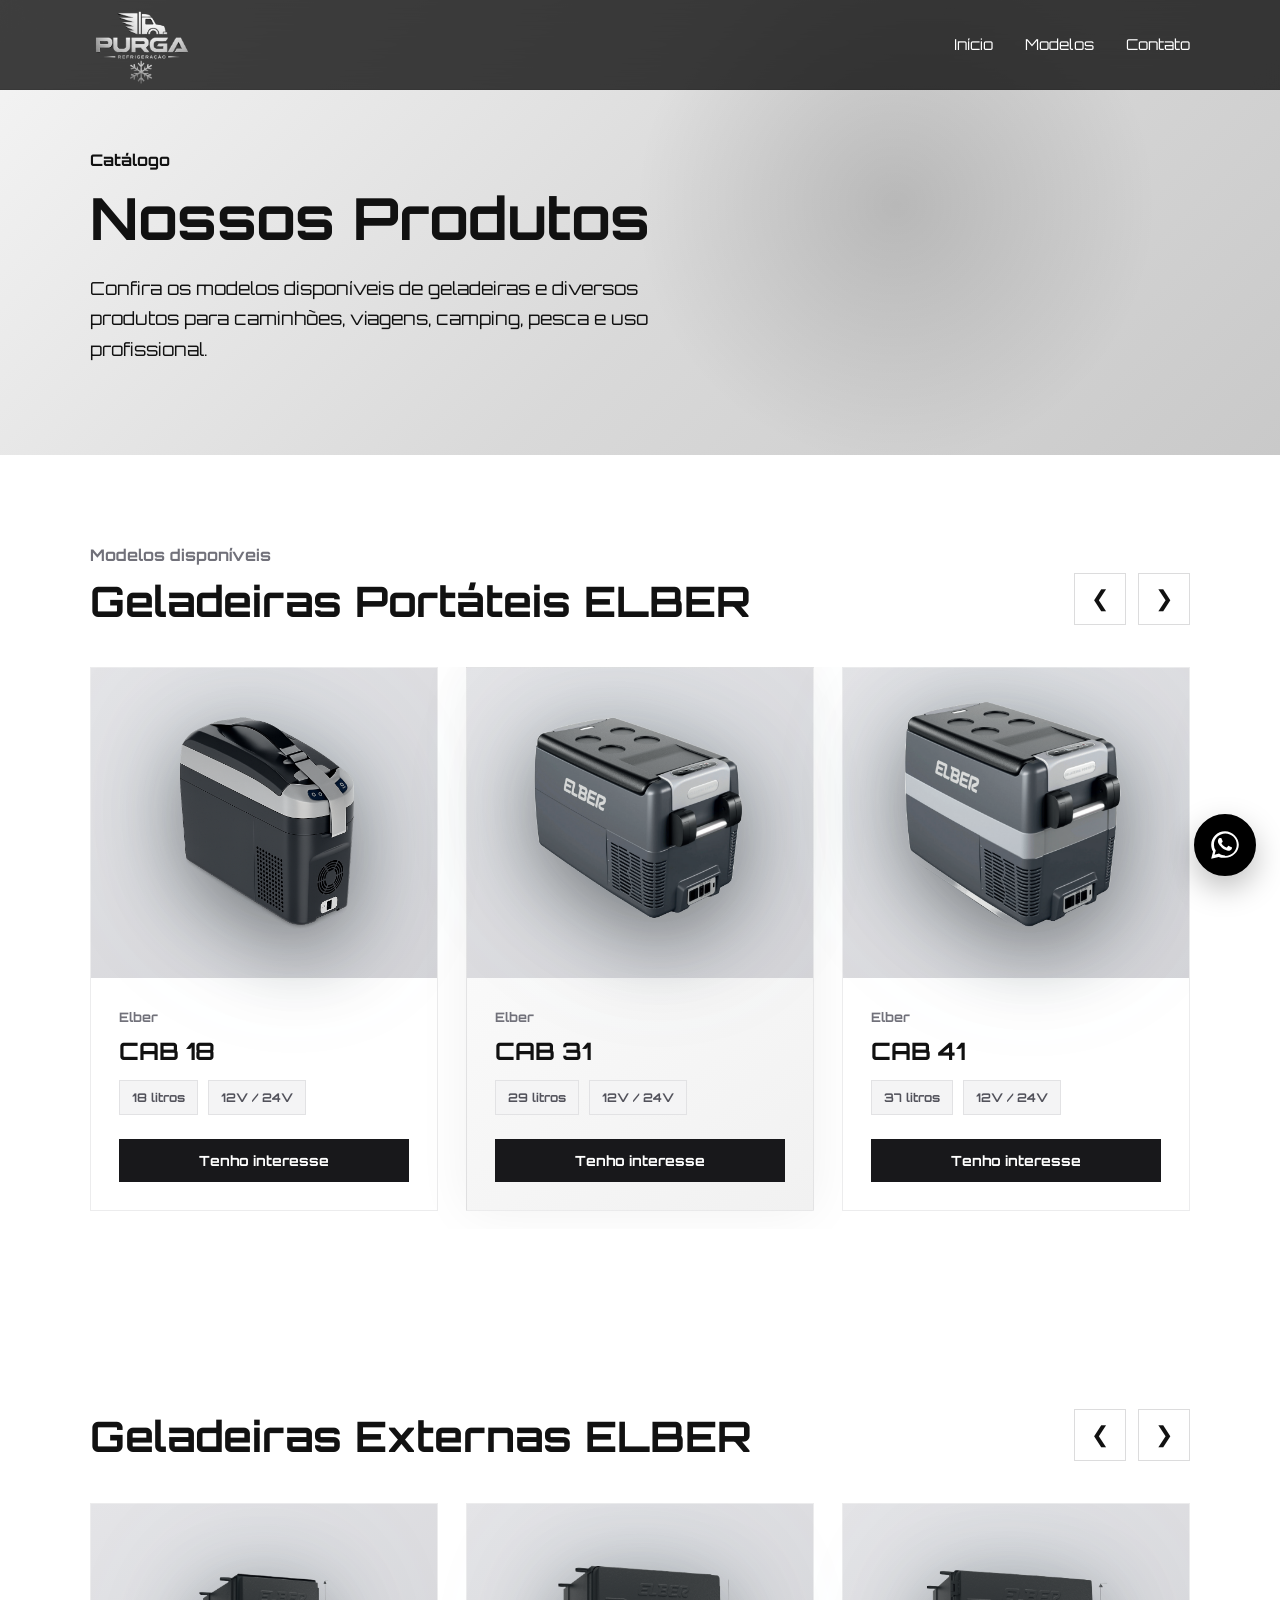
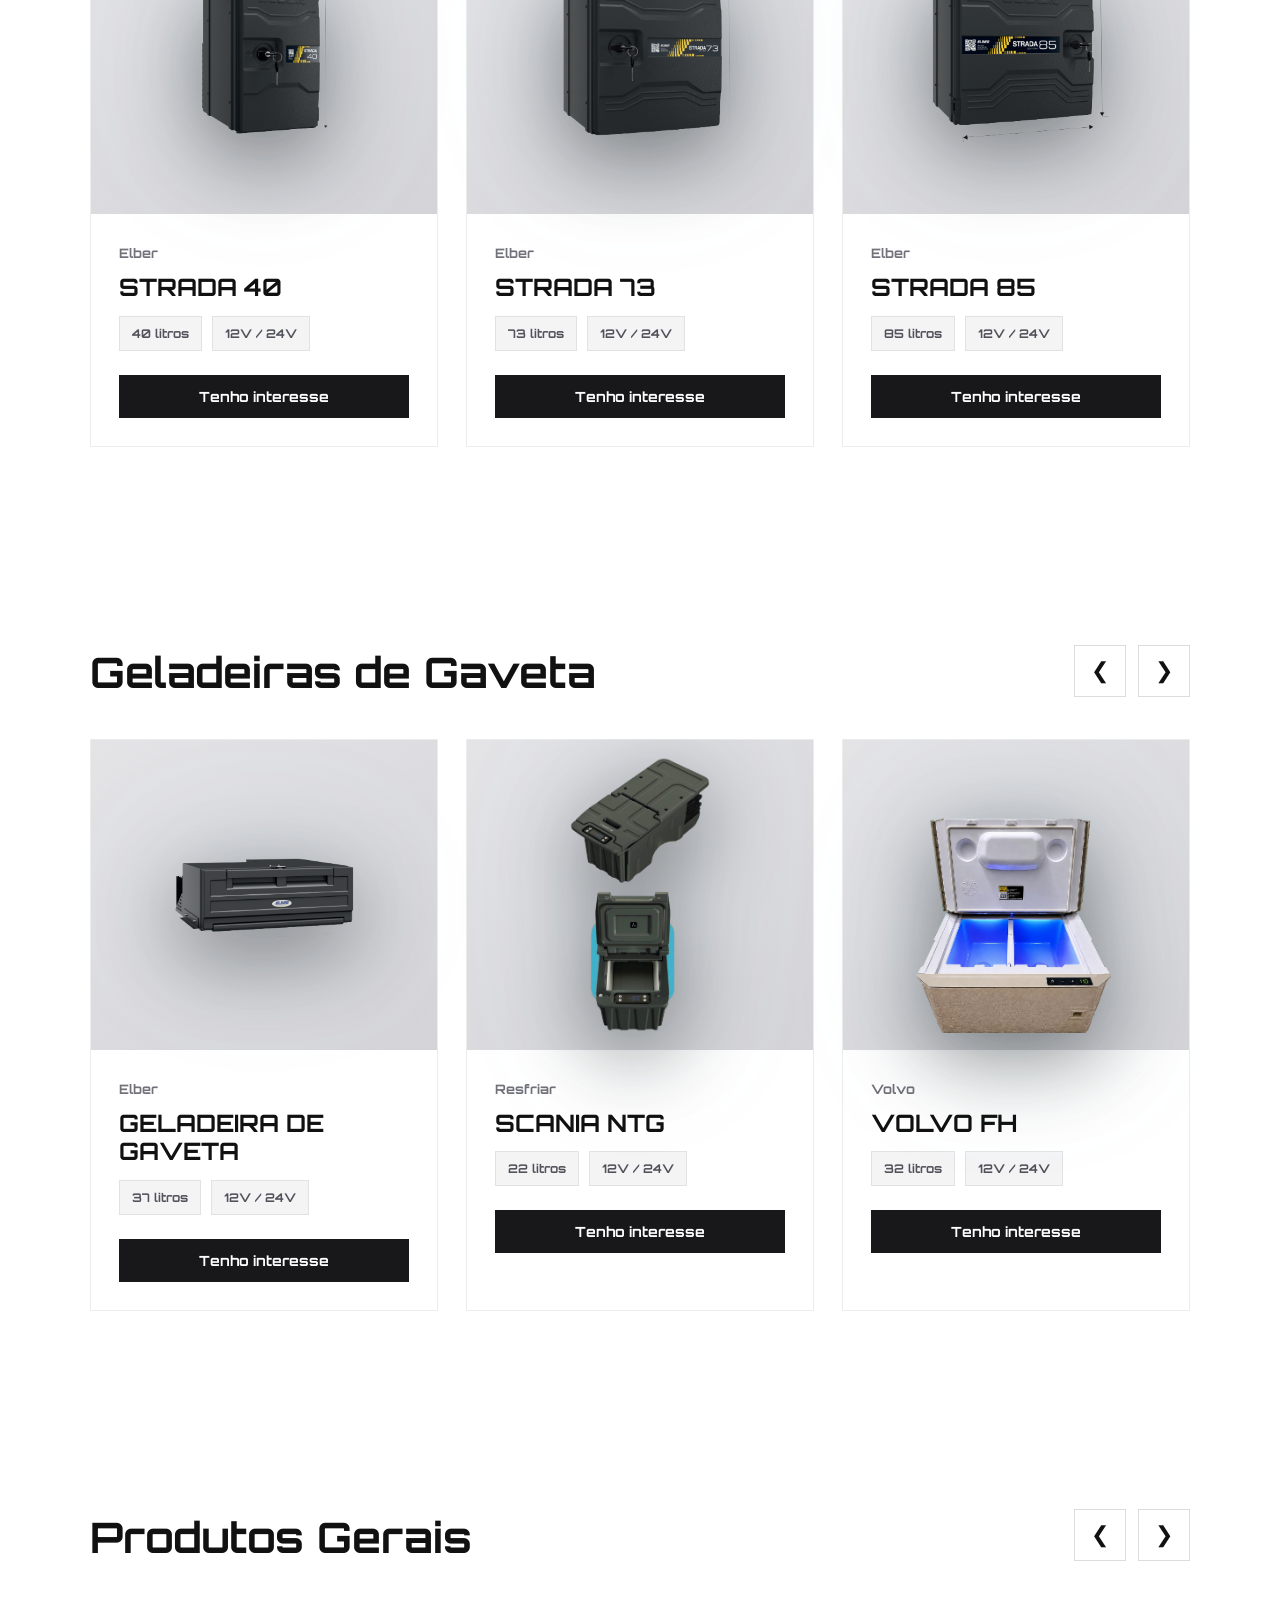
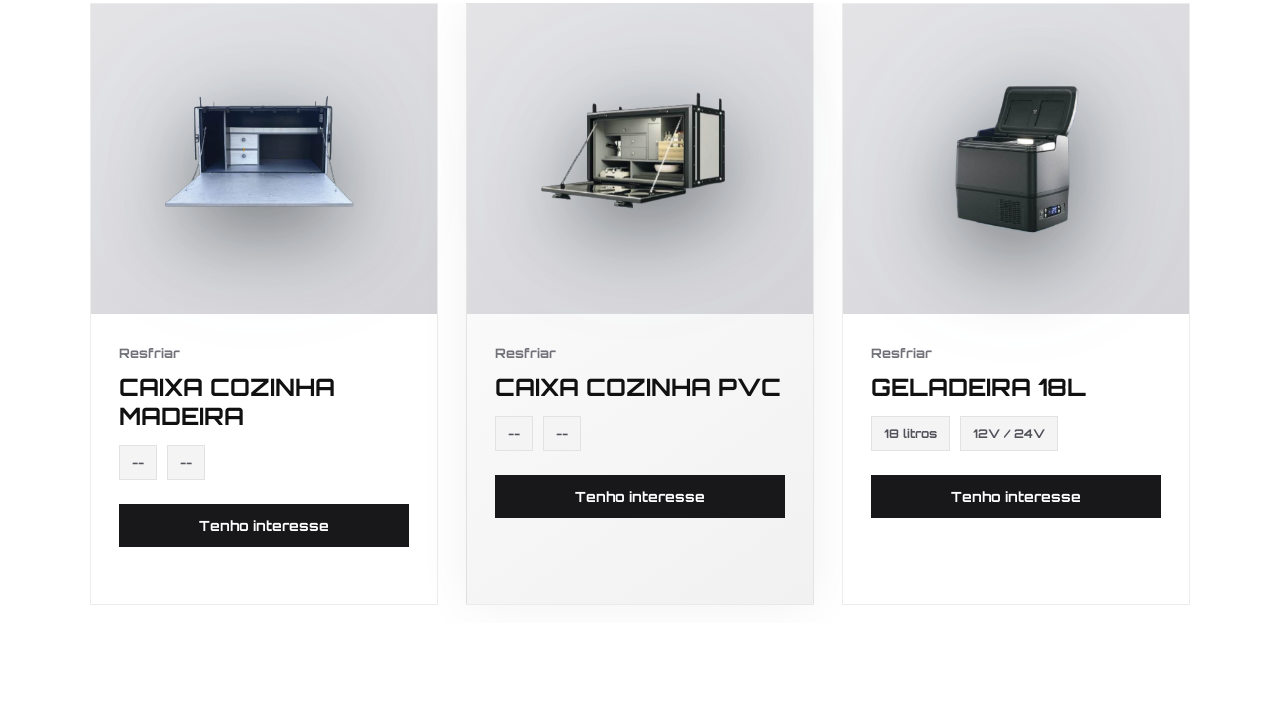
==== produtos.html @ bac64d63 "Primeiro commit" ====
<!DOCTYPE html>
<html lang="pt-BR">
<head>
  <meta charset="UTF-8" />
  <meta name="viewport" content="width=device-width, initial-scale=1.0" />

  <title>Geladeiras Elber | Catálogo de Modelos | Purga Refrigeração</title>
  <meta name="description" content="Confira o catálogo de geladeiras Elber da Purga Refrigeração: modelos portáteis e externos para caminhões, viagens, camping e uso profissional." />
  <meta name="robots" content="index, follow, max-image-preview:large" />
  <link rel="canonical" href="https://purgarefrigeracao.com.br/produtos.html" />
  <meta property="og:type" content="website" />
  <meta property="og:locale" content="pt_BR" />
  <meta property="og:title" content="Geladeiras Elber | Catálogo de Modelos | Purga Refrigeração" />
  <meta property="og:description" content="Conheça os modelos de geladeiras Elber disponíveis na Purga Refrigeração para caminhões, viagens, camping e uso profissional." />
  <meta property="og:url" content="https://purgarefrigeracao.com.br/produtos.html" />
  <meta property="og:site_name" content="Purga Refrigeração" />
  <meta name="twitter:card" content="summary_large_image" />

  <link rel="stylesheet" href="styles.css" />

  <link rel="preconnect" href="https://fonts.googleapis.com">
  <link rel="preconnect" href="https://fonts.gstatic.com" crossorigin>
  <link 
    href="https://fonts.googleapis.com/css2?family=Orbitron:wght@400;500;600;700;800;900&display=swap" 
    rel="stylesheet"
  >
<script type="application/ld+json">
{"@context":"https://schema.org","@type":"CollectionPage","@id":"https://purgarefrigeracao.com.br/produtos.html","name":"Catálogo de Geladeiras Elber","url":"https://purgarefrigeracao.com.br/produtos.html","description":"Catálogo de geladeiras Elber da Purga Refrigeração para caminhões, viagens, camping e uso profissional.","publisher":{"@id":"https://purgarefrigeracao.com.br/#empresa"}}
</script>
</head>

<body>

  <header class="header">
    <div class="logo">
      <a href="index.html" aria-label="Voltar para a página inicial">
        <img src="logo21.png.png" alt="Purga Refrigeração - catálogo de geladeiras Elber">
      </a>
    </div>

    <button class="menu-toggle" type="button" aria-label="Abrir menu" aria-expanded="false">
      <span></span>
      <span></span>
      <span></span>
    </button>

    <nav class="menu">
      <a href="index.html#inicio">Início</a>
      <a href="produtos.html">Modelos</a>
      <a href="index.html#contato">Contato</a>
    </nav>
  </header>
  <main class="catalogo-main">

  <section class="catalogo-hero">
    <div class="catalogo-hero-container">
      <span>Catálogo</span>
      <h1>Nossos Produtos</h1>
      <p>
        Confira os modelos disponíveis de geladeiras e diversos produtos para caminhões,
        viagens, camping, pesca e uso profissional.
      </p>
    </div>
  </section>

  <section class="catalogo-section">
    <div class="catalogo-header">
      <div>
        <span>Modelos disponíveis</span>
        <h2>Geladeiras Portáteis ELBER
        </h2>
      </div>

      <div class="catalogo-controles">
        <button class="catalogo-btn catalogo-prev" type="button" aria-label="Produto anterior">
          &#10094;
        </button>

        <button class="catalogo-btn catalogo-next" type="button" aria-label="Próximo produto">
          &#10095;
        </button>
      </div>
    </div>

    <div class="catalogo-wrapper">
      <div class="catalogo-carrossel" id="catalogoCarrossel">

        <article class="catalogo-card">
          <div class="catalogo-card-img">
            <img src="./assets/cab18 (2).png" alt="Geladeira Elber CAB 18 18 litros para refrigeração automotiva">
          </div>

          <div class="catalogo-card-info">
            <span>Elber</span>
            <h3>CAB 18</h3>
            

            <div class="catalogo-dados">
              <strong>18 litros</strong>
              <strong>12V / 24V</strong>
            </div>

            <div class="catalogo-acoes">
              <a href="https://wa.me/5542999969593?text=Ol%C3%A1%21%20Tenho%20interesse%20na%20CAB%2018." target="_blank" rel="noopener noreferrer" class="catalogo-btn-principal">Tenho interesse</a>
            </div>
          </div>
        </article>

        <article class="catalogo-card destaque">
          <div class="catalogo-card-img">
            <img src="./assets/cab31 (2).png" alt="Geladeira Elber CAB 31 29 litros para refrigeração automotiva">
          </div>

          <div class="catalogo-card-info">
            <span>Elber</span>
            <h3>CAB 31</h3>
            

            <div class="catalogo-dados">
              <strong>29 litros</strong>
              <strong>12V / 24V</strong>
            </div>

            <div class="catalogo-acoes">
              <a href="https://wa.me/5542999969593?text=Ol%C3%A1%21%20Tenho%20interesse%20na%20CAB%2031." target="_blank" rel="noopener noreferrer" class="catalogo-btn-principal">Tenho interesse</a>
            </div>
          </div>
        </article>

        <article class="catalogo-card">
          <div class="catalogo-card-img">
            <img src="./assets/cab41 (2).png" alt="Geladeira Elber CAB 41 37 litros para refrigeração automotiva">
          </div>

          <div class="catalogo-card-info">
            <span>Elber</span>
            <h3>CAB 41</h3>
           

            <div class="catalogo-dados">
              <strong>37 litros</strong>
              <strong>12V / 24V</strong>
            </div>

            <div class="catalogo-acoes">
              <a href="https://wa.me/5542999969593?text=Ol%C3%A1%21%20Tenho%20interesse%20na%20CAB%2041." target="_blank" rel="noopener noreferrer" class="catalogo-btn-principal">Tenho interesse</a>
            </div>
          </div>
        </article>

        <article class="catalogo-card">
          <div class="catalogo-card-img">
            <img src="./assets/cab51 (2).png" alt="Geladeira Elber CAB 51 47 litros para refrigeração automotiva">
          </div>

          <div class="catalogo-card-info">
            <span>Elber</span>
            <h3>CAB 51</h3>
           

            <div class="catalogo-dados">
              <strong>47 litros</strong>
              <strong>12V / 24V</strong>
            </div>

            <div class="catalogo-acoes">
              <a href="https://wa.me/5542999969593?text=Ol%C3%A1%21%20Tenho%20interesse%20na%20CAB%2051." target="_blank" rel="noopener noreferrer" class="catalogo-btn-principal">Tenho interesse</a>
            </div>
          </div>
        </article>

        <article class="catalogo-card">
          <div class="catalogo-card-img">
            <img src="./assets/black20 (2).png" alt="Geladeira Elber BLACK 20 20 litros para refrigeração automotiva">
          </div>

          <div class="catalogo-card-info">
            <span>Elber</span>
            <h3>BLACK 20</h3>
          

            <div class="catalogo-dados">
              <strong>20 litros</strong>
              <strong>12V / 24V</strong>
            </div>

            <div class="catalogo-acoes">
              <a href="https://wa.me/5542999969593?text=Ol%C3%A1%21%20Tenho%20interesse%20na%20BLACK%2020." target="_blank" rel="noopener noreferrer" class="catalogo-btn-principal">Tenho interesse</a>
            </div>
          </div>
        </article>
                <article class="catalogo-card">
          <div class="catalogo-card-img">
            <img src="./assets/black30 (2).png" alt="Geladeira Elber BLACK 30 30 litros para refrigeração automotiva">
          </div>

          <div class="catalogo-card-info">
            <span>Elber</span>
            <h3>BLACK 30</h3>
          

            <div class="catalogo-dados">
              <strong>30 litros</strong>
              <strong>12V / 24V</strong>
            </div>

            <div class="catalogo-acoes">
              <a href="https://wa.me/5542999969593?text=Ol%C3%A1%21%20Tenho%20interesse%20na%20BLACK%2030." target="_blank" rel="noopener noreferrer" class="catalogo-btn-principal">Tenho interesse</a>
            </div>
          </div>
        </article>
                <article class="catalogo-card">
          <div class="catalogo-card-img">
            <img src="./assets/black35 (2).png" alt="Geladeira Elber BLACK 35 35 litros para refrigeração automotiva">
          </div>

          <div class="catalogo-card-info">
            <span>Elber</span>
            <h3>BLACK 35</h3>
          

            <div class="catalogo-dados">
              <strong>35 litros</strong>
              <strong>12V / 24V</strong>
            </div>

            <div class="catalogo-acoes">
              <a href="https://wa.me/5542999969593?text=Ol%C3%A1%21%20Tenho%20interesse%20na%20BLACK%2035." target="_blank" rel="noopener noreferrer" class="catalogo-btn-principal">Tenho interesse</a>
            </div>
          </div>
        </article>
                <article class="catalogo-card">
          <div class="catalogo-card-img">
            <img src="./assets/black 43 pro.png" alt="Geladeira Elber BLACK 43 PRO 43 litros para refrigeração automotiva">
          </div>

          <div class="catalogo-card-info">
            <span>Elber</span>
            <h3>BLACK 43 PRO</h3>
          

            <div class="catalogo-dados">
              <strong>43 litros</strong>
              <strong>12V / 24V</strong>
            </div>

            <div class="catalogo-acoes">
              <a href="https://wa.me/5542999969593?text=Ol%C3%A1%21%20Tenho%20interesse%20na%20BLACK%2043%20PRO." target="_blank" rel="noopener noreferrer" class="catalogo-btn-principal">Tenho interesse</a>
            </div>
          </div>
        </article>
                <article class="catalogo-card">
          <div class="catalogo-card-img">
            <img src="./assets/d20dark (2).png" alt="Geladeira Elber D20 DARK 20 litros para refrigeração automotiva">
          </div>

          <div class="catalogo-card-info">
            <span>Elber</span>
            <h3>D20 DARK</h3>
         

            <div class="catalogo-dados">
              <strong>20 litros</strong>
              <strong>12V / 24V</strong>
            </div>

            <div class="catalogo-acoes">
              <a href="https://wa.me/5542999969593?text=Ol%C3%A1%21%20Tenho%20interesse%20na%20D20%20DARK." target="_blank" rel="noopener noreferrer" class="catalogo-btn-principal">Tenho interesse</a>
            </div>
          </div>
        </article>
                <article class="catalogo-card">
          <div class="catalogo-card-img">
            <img src="./assets/d25dark (2).png" alt="Geladeira Elber D25 DARK 25 litros para refrigeração automotiva">
          </div>

          <div class="catalogo-card-info">
            <span>Elber</span>
            <h3>D25 DARK</h3>
         

            <div class="catalogo-dados">
              <strong>25 litros</strong>
              <strong>12V / 24V</strong>
            </div>

            <div class="catalogo-acoes">
              <a href="https://wa.me/5542999969593?text=Ol%C3%A1%21%20Tenho%20interesse%20na%20D25%20DARK." target="_blank" rel="noopener noreferrer" class="catalogo-btn-principal">Tenho interesse</a>
            </div>
          </div>
        </article>
                <article class="catalogo-card">
          <div class="catalogo-card-img">
            <img src="./assets/d40dark (2).png" alt="Geladeira Elber D40 DARK 40 litros para refrigeração automotiva">
          </div>

          <div class="catalogo-card-info">
            <span>Elber</span>
            <h3>D40 DARK</h3>
         

            <div class="catalogo-dados">
              <strong> 40 litros</strong>
              <strong>12V / 24V</strong>
            </div>

            <div class="catalogo-acoes">
              <a href="https://wa.me/5542999969593?text=Ol%C3%A1%21%20Tenho%20interesse%20na%20D40%20DARK." target="_blank" rel="noopener noreferrer" class="catalogo-btn-principal">Tenho interesse</a>
            </div>
          </div>
        </article>
                <article class="catalogo-card">
          <div class="catalogo-card-img">
            <img src="./assets/d50dark (2).png" alt="Geladeira Elber D50 DARK 50 litros para refrigeração automotiva">
          </div>

          <div class="catalogo-card-info">
            <span>Elber</span>
            <h3>D50 DARK</h3>
        

            <div class="catalogo-dados">
              <strong>50 litros</strong>
              <strong>12V / 24V</strong>
            </div>

            <div class="catalogo-acoes">
              <a href="https://wa.me/5542999969593?text=Ol%C3%A1%21%20Tenho%20interesse%20na%20D50%20DARK." target="_blank" rel="noopener noreferrer" class="catalogo-btn-principal">Tenho interesse</a>
            </div>
          </div>
        </article>
                <article class="catalogo-card">
          <div class="catalogo-card-img">
            <img src="./assets/d75dark (2).png" alt="Geladeira Elber D75 DARK 75 litros para refrigeração automotiva">
          </div>

          <div class="catalogo-card-info">
            <span>Elber</span>
            <h3>D75 DARK</h3>
        
            <div class="catalogo-dados">
              <strong>75 litros</strong>
              <strong>12V / 24V</strong>
            </div>

            <div class="catalogo-acoes">
              <a href="https://wa.me/5542999969593?text=Ol%C3%A1%21%20Tenho%20interesse%20na%20D75%20DARK." target="_blank" rel="noopener noreferrer" class="catalogo-btn-principal">Tenho interesse</a>
            </div>
          </div>
        </article>
                <article class="catalogo-card">
          <div class="catalogo-card-img">
            <img src="./assets/d40prodark (2).png" alt="Geladeira Elber D40 PRO DARK 40 litros para refrigeração automotiva">
          </div>

          <div class="catalogo-card-info">
            <span>Elber</span>
            <h3>D40 PRO DARK</h3>
        

            <div class="catalogo-dados">
              <strong>40 litros</strong>
              <strong>12V / 24V</strong>
            </div>

            <div class="catalogo-acoes">
              <a href="https://wa.me/5542999969593?text=Ol%C3%A1%21%20Tenho%20interesse%20na%20D40%20PRO%20DARK." target="_blank" rel="noopener noreferrer" class="catalogo-btn-principal">Tenho interesse</a>
            </div>
          </div>
        </article>
                <article class="catalogo-card">
          <div class="catalogo-card-img">
            <img src="./assets/d50prodark (2).png" alt="Geladeira Elber D50 PRO DARK 50 litros para refrigeração automotiva">
          </div>

          <div class="catalogo-card-info">
            <span>Elber</span>
            <h3>D50 PRO DARK</h3>
         

            <div class="catalogo-dados">
              <strong>50 litros</strong>
              <strong>12V / 24V</strong>
            </div>

            <div class="catalogo-acoes">
              <a href="https://wa.me/5542999969593?text=Ol%C3%A1%21%20Tenho%20interesse%20na%20D50%20PRO%20DARK." target="_blank" rel="noopener noreferrer" class="catalogo-btn-principal">Tenho interesse</a>
            </div>
          </div>
        </article>
                <article class="catalogo-card">
          <div class="catalogo-card-img">
            <img src="./assets/d60prodark (2).png" alt="Geladeira Elber D60 PRO DARK 60 litros para refrigeração automotiva">
          </div>

          <div class="catalogo-card-info">
            <span>Elber</span>
            <h3>D60 PRO DARK</h3>
         

            <div class="catalogo-dados">
              <strong>60 litros</strong>
              <strong>12V / 24V</strong>
            </div>

            <div class="catalogo-acoes">
              <a href="https://wa.me/5542999969593?text=Ol%C3%A1%21%20Tenho%20interesse%20na%20D60%20PRO%20DARK." target="_blank" rel="noopener noreferrer" class="catalogo-btn-principal">Tenho interesse</a>
            </div>
          </div>
        </article>
                <article class="catalogo-card">
          <div class="catalogo-card-img">
            <img src="./assets/d75prodark (2).png" alt="Geladeira Elber D75 PRO DARK 75 litros para refrigeração automotiva">
          </div>

          <div class="catalogo-card-info">
            <span>Elber</span>
            <h3>D75 PRO DARK</h3>
        

            <div class="catalogo-dados">
              <strong>75 litros</strong>
              <strong>12V / 24V</strong>
            </div>

            <div class="catalogo-acoes">
              <a href="https://wa.me/5542999969593?text=Ol%C3%A1%21%20Tenho%20interesse%20na%20D75%20PRO%20DARK." target="_blank" rel="noopener noreferrer" class="catalogo-btn-principal">Tenho interesse</a>
            </div>
          </div>
        </article>
                <article class="catalogo-card">
          <div class="catalogo-card-img">
            <img src="./assets/d95prodark (2).png" alt="Geladeira Elber D95 PRO DARK 95 litros para refrigeração automotiva">
          </div>

          <div class="catalogo-card-info">
            <span>Elber</span>
            <h3>D95 PRO DARK</h3>
        

            <div class="catalogo-dados">
              <strong>95 litros</strong>
              <strong>12V / 24V</strong>
            </div>

            <div class="catalogo-acoes">
              <a href="https://wa.me/5542999969593?text=Ol%C3%A1%21%20Tenho%20interesse%20na%20D95%20PRO%20DARK." target="_blank" rel="noopener noreferrer" class="catalogo-btn-principal">Tenho interesse</a>
            </div>
          </div>
        </article>
                <article class="catalogo-card">
          <div class="catalogo-card-img">
            <img src="./assets/cab30rb (2).png" alt="Geladeira Elber CAB 30RB 28 litros para refrigeração automotiva">
          </div>

          <div class="catalogo-card-info">
            <span>Elber</span>
            <h3>CAB 30RB</h3>
        

            <div class="catalogo-dados">
              <strong>28 litros</strong>
              <strong>12V / 24V</strong>
            </div>

            <div class="catalogo-acoes">
              <a href="https://wa.me/5542999969593?text=Ol%C3%A1%21%20Tenho%20interesse%20na%20CAB%2030RB." target="_blank" rel="noopener noreferrer" class="catalogo-btn-principal">Tenho interesse</a>
            </div>
          </div>
        </article>
                <article class="catalogo-card">
          <div class="catalogo-card-img">
            <img src="./assets/cab40rb (2).png" alt="Geladeira Elber CAB 40RB 39 litros para refrigeração automotiva">
          </div>

          <div class="catalogo-card-info">
            <span>Elber</span>
            <h3>CAB 40RB </h3>
         

            <div class="catalogo-dados">
              <strong>39 litros</strong>
              <strong>12V / 24V</strong>
            </div>

            <div class="catalogo-acoes">
              <a href="https://wa.me/5542999969593?text=Ol%C3%A1%21%20Tenho%20interesse%20na%20CAB%2040RB." target="_blank" rel="noopener noreferrer" class="catalogo-btn-principal">Tenho interesse</a>
            </div>
          </div>
        </article>
                <article class="catalogo-card">
          <div class="catalogo-card-img">
            <img src="./assets/d30dark (2).png" alt="Geladeira Elber D30 DARK 30 litros para refrigeração automotiva">
          </div>

          <div class="catalogo-card-info">
            <span>Elber</span>
            <h3>D30 DARK</h3>
        

            <div class="catalogo-dados">
              <strong>30 litros</strong>
              <strong>12V / 24V</strong>
            </div>

            <div class="catalogo-acoes">
              <a href="https://wa.me/5542999969593?text=Ol%C3%A1%21%20Tenho%20interesse%20na%20D30%20DARK." target="_blank" rel="noopener noreferrer" class="catalogo-btn-principal">Tenho interesse</a>
            </div>
          </div>
        </article>
                <article class="catalogo-card">
          <div class="catalogo-card-img">
            <img src="./assets/d60dark (2).png" alt="Geladeira Elber D60 DARK 60 litros para refrigeração automotiva">
          </div>

          <div class="catalogo-card-info">
            <span>Elber</span>
            <h3>D60 DARK</h3>
        

            <div class="catalogo-dados">
              <strong>60 litros</strong>
              <strong>12V / 24V</strong>
            </div>

            <div class="catalogo-acoes">
              <a href="https://wa.me/5542999969593?text=Ol%C3%A1%21%20Tenho%20interesse%20na%20D60%20DARK." target="_blank" rel="noopener noreferrer" class="catalogo-btn-principal">Tenho interesse</a>
            </div>
          </div>
        </article>

      </div>
    </div>
  </section> 
   <section class="catalogo-section">
    <div class="catalogo-header">
      <div>
        <h2>Geladeiras Externas ELBER
        </h2>
      </div>

      <div class="catalogo-controles">
        <button class="catalogo-btn catalogo-prev" type="button" aria-label="Produto anterior">
          &#10094;
        </button>

        <button class="catalogo-btn catalogo-next" type="button" aria-label="Próximo produto">
          &#10095;
        </button>
      </div>
    </div>

    <div class="catalogo-wrapper">
      <div class="catalogo-carrossel" id="catalogoCarrossel">
                <article class="catalogo-card">
          <div class="catalogo-card-img">
            <img src="./assets/STRADA40 (2).png" alt="Geladeira Elber STRADA 40 40 litros para refrigeração automotiva">
          </div>

          <div class="catalogo-card-info">
            <span>Elber</span>
            <h3>STRADA 40</h3>
        

            <div class="catalogo-dados">
              <strong>40 litros</strong>
              <strong>12V / 24V</strong>
            </div>

            <div class="catalogo-acoes">
              <a href="https://wa.me/5542999969593?text=Ol%C3%A1%21%20Tenho%20interesse%20na%20STRADA%2040." target="_blank" rel="noopener noreferrer" class="catalogo-btn-principal">Tenho interesse</a>
            </div>
          </div>
        </article>
                <article class="catalogo-card">
          <div class="catalogo-card-img">
            <img src="./assets/STRADA73 (2).png" alt="Geladeira Elber STRADA 73 73 litros para refrigeração automotiva">
          </div>

          <div class="catalogo-card-info">
            <span>Elber</span>
            <h3>STRADA 73</h3>
        

            <div class="catalogo-dados">
              <strong>73 litros</strong>
              <strong>12V / 24V</strong>
            </div>

            <div class="catalogo-acoes">
              <a href="https://wa.me/5542999969593?text=Ol%C3%A1%21%20Tenho%20interesse%20na%20STRADA%2073." target="_blank" rel="noopener noreferrer" class="catalogo-btn-principal">Tenho interesse</a>
            </div>
          </div>
        </article>
                <article class="catalogo-card">
          <div class="catalogo-card-img">
            <img src="./assets/STRADA85 (2).png" alt="Geladeira Elber STRADA 85 85 litros para refrigeração automotiva">
          </div>

          <div class="catalogo-card-info">
            <span>Elber</span>
            <h3>STRADA 85 </h3>
         

            <div class="catalogo-dados">
              <strong>85 litros</strong>
              <strong>12V / 24V</strong>
            </div>

            <div class="catalogo-acoes">
              <a href="https://wa.me/5542999969593?text=Ol%C3%A1%21%20Tenho%20interesse%20na%20STRADA%2085." target="_blank" rel="noopener noreferrer" class="catalogo-btn-principal">Tenho interesse</a>
            </div>
          </div>
        </article>
                <article class="catalogo-card">
          <div class="catalogo-card-img">
            <img src="./assets/STRADA94 (2).png" alt="Geladeira Elber STRADA 94 94 litros para refrigeração automotiva">
          </div>

          <div class="catalogo-card-info">
            <span>Elber</span>
            <h3>STRADA 94</h3>
        

            <div class="catalogo-dados">
              <strong>94 litros</strong>
              <strong>12V / 24V</strong>
            </div>

            <div class="catalogo-acoes">
              <a href="https://wa.me/5542999969593?text=Ol%C3%A1%21%20Tenho%20interesse%20na%20STRADA%2094." target="_blank" rel="noopener noreferrer" class="catalogo-btn-principal">Tenho interesse</a>
            </div>
          </div>
        </article>
      </div>
    </div>
  </section>
  <section class="catalogo-section">
    <div class="catalogo-header">
      <div>
        
        <h2>Geladeiras de Gaveta
        </h2>
      </div>

      <div class="catalogo-controles">
        <button class="catalogo-btn catalogo-prev" type="button" aria-label="Produto anterior">
          &#10094;
        </button>

        <button class="catalogo-btn catalogo-next" type="button" aria-label="Próximo produto">
          &#10095;
        </button>
      </div>
    </div>

    <div class="catalogo-wrapper">
      <div class="catalogo-carrossel" id="catalogoCarrossel">

          <article class="catalogo-card">
          <div class="catalogo-card-img">
            <img src="./assets/GELADEIRAGAVETA (2).png" alt="Geladeira Elber GELADEIRA DE GAVETA 37 litros para refrigeração automotiva">
          </div>

          <div class="catalogo-card-info">
            <span>Elber</span>
            <h3>GELADEIRA DE GAVETA</h3>
        

            <div class="catalogo-dados">
              <strong>37 litros</strong>
              <strong>12V / 24V</strong>
            </div>

            <div class="catalogo-acoes">
              <a href="https://wa.me/5542999969593?text=Ol%C3%A1%21%20Tenho%20interesse%20na%20GELADEIRA%20DE%20GAVETA." target="_blank" rel="noopener noreferrer" class="catalogo-btn-principal">Tenho interesse</a>
            </div>
          </div>
        </article>
        <article class="catalogo-card">
          <div class="catalogo-card-img">
            <img src="./assets/SCANIA NTG 22L.png" alt="Geladeira Elber GELADEIRA DE GAVETA 37 litros para refrigeração automotiva">
          </div>

          <div class="catalogo-card-info">
            <span>Resfriar</span>
            <h3>SCANIA NTG </h3>
        

            <div class="catalogo-dados">
              <strong>22 litros</strong>
              <strong>12V / 24V</strong>
            </div>

            <div class="catalogo-acoes">
              <a href="https://wa.me/5542999969593?text=Ol%C3%A1%21%20Tenho%20interesse%20na%20GELADEIRA%20DE%20GAVETA." target="_blank" rel="noopener noreferrer" class="catalogo-btn-principal">Tenho interesse</a>
            </div>
          </div>
        </article>
        <article class="catalogo-card">
          <div class="catalogo-card-img">
            <img src="./assets/original volvo fh 32LR.png" alt="Geladeira Elber GELADEIRA DE GAVETA 37 litros para refrigeração automotiva">
          </div>

          <div class="catalogo-card-info">
            <span>Volvo</span>
            <h3>VOLVO FH</h3>
        

            <div class="catalogo-dados">
              <strong>32 litros</strong>
              <strong>12V / 24V</strong>
            </div>

            <div class="catalogo-acoes">
              <a href="https://wa.me/5542999969593?text=Ol%C3%A1%21%20Tenho%20interesse%20na%20GELADEIRA%20DE%20GAVETA." target="_blank" rel="noopener noreferrer" class="catalogo-btn-principal">Tenho interesse</a>
            </div>
          </div>
        </article>
        <article class="catalogo-card">
          <div class="catalogo-card-img">
            <img src="./assets/mercedes actros 25L.png" alt="Geladeira Elber GELADEIRA DE GAVETA 37 litros para refrigeração automotiva">
          </div>

          <div class="catalogo-card-info">
            <span>Resfriar</span>
            <h3>MERCEDES ACTROS </h3>
        

            <div class="catalogo-dados">
              <strong>25 litros</strong>
              <strong>12V / 24V</strong>
            </div>

            <div class="catalogo-acoes">
              <a href="https://wa.me/5542999969593?text=Ol%C3%A1%21%20Tenho%20interesse%20na%20GELADEIRA%20DE%20GAVETA." target="_blank" rel="noopener noreferrer" class="catalogo-btn-principal">Tenho interesse</a>
            </div>
          </div>
        </article>
        <article class="catalogo-card">
          <div class="catalogo-card-img">
            <img src="./assets/RESFRIARVOLVOFH.png" alt="Geladeira Elber GELADEIRA DE GAVETA 37 litros para refrigeração automotiva">
          </div>

          <div class="catalogo-card-info">
            <span>Resfriar</span>
            <h3>VOLVO FH</h3>
        

            <div class="catalogo-dados">
              <strong>32 litros</strong>
              <strong>12V / 24V</strong>
            </div>

            <div class="catalogo-acoes">
              <a href="https://wa.me/5542999969593?text=Ol%C3%A1%21%20Tenho%20interesse%20na%20GELADEIRA%20DE%20GAVETA." target="_blank" rel="noopener noreferrer" class="catalogo-btn-principal">Tenho interesse</a>
            </div>
          </div>
        </article>

  </section>
    <section class="catalogo-section">
    <div class="catalogo-header">
      <div>
        <h2>Produtos Gerais
        </h2>
      </div>

      <div class="catalogo-controles">
        <button class="catalogo-btn catalogo-prev" type="button" aria-label="Produto anterior">
          &#10094;
        </button>

        <button class="catalogo-btn catalogo-next" type="button" aria-label="Próximo produto">
          &#10095;
        </button>
      </div>
    </div>

    <div class="catalogo-wrapper">
      <div class="catalogo-carrossel" id="catalogoCarrossel">

        <article class="catalogo-card">
          <div class="catalogo-card-img">
            <img src="./assets/caixacozinhamadeira (2).png" alt="Geladeira Elber CAIXA COZINHA MADEIRA  litros para refrigeração automotiva">
          </div>

          <div class="catalogo-card-info">
            <span>Resfriar</span>
            <h3>CAIXA COZINHA MADEIRA</h3>
            

            <div class="catalogo-dados">
              <strong>--</strong>
              <strong>--</strong>
            </div>

            <div class="catalogo-acoes">
              <a href="https://wa.me/5542999969593?text=Ol%C3%A1%21%20Tenho%20interesse%20na%20CAIXA%20COZINHA%20MADEIRA." target="_blank" rel="noopener noreferrer" class="catalogo-btn-principal">Tenho interesse</a>
            </div>
          </div>
        </article>

        <article class="catalogo-card destaque">
          <div class="catalogo-card-img">
            <img src="./assets/caixacozinhapvc (2).png" alt="Geladeira Elber CAIXA COZINHA PVC  litros para refrigeração automotiva">
          </div>

          <div class="catalogo-card-info">
            <span>Resfriar</span>
            <h3>CAIXA COZINHA PVC</h3>
            

            <div class="catalogo-dados">
              <strong>--</strong>
              <strong>--</strong>
            </div>

            <div class="catalogo-acoes">
              <a href="https://wa.me/5542999969593?text=Ol%C3%A1%21%20Tenho%20interesse%20na%20CAIXA%20COZINHA%20PVC." target="_blank" rel="noopener noreferrer" class="catalogo-btn-principal">Tenho interesse</a>
            </div>
          </div>
        </article>

        <article class="catalogo-card">
          <div class="catalogo-card-img">
            <img src="./assets/geladeira18litros (2).png" alt="Geladeira Elber GELADEIRA 18L 18 litros para refrigeração automotiva">
          </div>

          <div class="catalogo-card-info">
            <span>Resfriar</span>
            <h3>GELADEIRA 18L</h3>
           

            <div class="catalogo-dados">
              <strong>18 litros</strong>
              <strong>12V / 24V</strong>
            </div>

            <div class="catalogo-acoes">
              <a href="https://wa.me/5542999969593?text=Ol%C3%A1%21%20Tenho%20interesse%20na%20GELADEIRA%2018L." target="_blank" rel="noopener noreferrer" class="catalogo-btn-principal">Tenho interesse</a>
            </div>
          </div>
        </article>

        <article class="catalogo-card">
          <div class="catalogo-card-img">
            <img src="./assets/geladeira22litros (2).png" alt="Geladeira Elber GELADEIRA 22L 22 litros para refrigeração automotiva">
          </div>

          <div class="catalogo-card-info">
            <span>Resfriar</span>
            <h3>GELADEIRA 22L</h3>
           

            <div class="catalogo-dados">
              <strong>22 litros</strong>
              <strong>12V / 24V</strong>
            </div>

            <div class="catalogo-acoes">
              <a href="https://wa.me/5542999969593?text=Ol%C3%A1%21%20Tenho%20interesse%20na%20GELADEIRA%2022L." target="_blank" rel="noopener noreferrer" class="catalogo-btn-principal">Tenho interesse</a>
            </div>
          </div>
        </article>

        <article class="catalogo-card">
          <div class="catalogo-card-img">
            <img src="./assets/geladeira26litros (2).png" alt="Geladeira Elber GELADEIRA 26L 26 litros para refrigeração automotiva">
          </div>

          <div class="catalogo-card-info">
            <span>Resfriar</span>
            <h3>GELADEIRA 26L</h3>
          

            <div class="catalogo-dados">
              <strong>26 litros</strong>
              <strong>12V / 24V</strong>
            </div>

            <div class="catalogo-acoes">
              <a href="https://wa.me/5542999969593?text=Ol%C3%A1%21%20Tenho%20interesse%20na%20GELADEIRA%2026L." target="_blank" rel="noopener noreferrer" class="catalogo-btn-principal">Tenho interesse</a>
            </div>
          </div>
        </article>
                <article class="catalogo-card">
          <div class="catalogo-card-img">
            <img src="./assets/geladeira31litros (2).png" alt="Geladeira Elber GELADEIRA 31L 31 litros para refrigeração automotiva">
          </div>

          <div class="catalogo-card-info">
            <span>Resfriar</span>
            <h3>GELADEIRA 31L</h3>
          

            <div class="catalogo-dados">
              <strong>31 litros</strong>
              <strong>12V / 24V</strong>
            </div>

            <div class="catalogo-acoes">
              <a href="https://wa.me/5542999969593?text=Ol%C3%A1%21%20Tenho%20interesse%20na%20GELADEIRA%2031L." target="_blank" rel="noopener noreferrer" class="catalogo-btn-principal">Tenho interesse</a>
            </div>
          </div>
        </article>
                <article class="catalogo-card">
          <div class="catalogo-card-img">
            <img src="./assets/geladeira35litros (2).png" alt="Geladeira Elber GELADEIRA 35L 35 litros para refrigeração automotiva">
          </div>

          <div class="catalogo-card-info">
            <span>Resfriar</span>
            <h3>GELADEIRA 35L</h3>
          

            <div class="catalogo-dados">
              <strong>35 litros</strong>
              <strong>12V / 24V</strong>
            </div>

            <div class="catalogo-acoes">
              <a href="https://wa.me/5542999969593?text=Ol%C3%A1%21%20Tenho%20interesse%20na%20GELADEIRA%2035L." target="_blank" rel="noopener noreferrer" class="catalogo-btn-principal">Tenho interesse</a>
            </div>
          </div>
        </article>
                <article class="catalogo-card">
          <div class="catalogo-card-img">
            <img src="./assets/geladeira45litros (2).png" alt="Geladeira Elber GELADEIRA 45L 45 litros para refrigeração automotiva">
          </div>

          <div class="catalogo-card-info">
            <span>Resfriar</span>
            <h3>GELADEIRA 45L</h3>
          

            <div class="catalogo-dados">
              <strong>45 litros</strong>
              <strong>12V / 24V</strong>
            </div>

            <div class="catalogo-acoes">
              <a href="https://wa.me/5542999969593?text=Ol%C3%A1%21%20Tenho%20interesse%20na%20GELADEIRA%2045L." target="_blank" rel="noopener noreferrer" class="catalogo-btn-principal">Tenho interesse</a>
            </div>
          </div>
        </article>
                <article class="catalogo-card">
          <div class="catalogo-card-img">
            <img src="./assets/geladeiramotohoem153litros (2).png" alt="Geladeira Elber GELADEIRA MOTORHOME 153L 153 litros para refrigeração automotiva">
          </div>

          <div class="catalogo-card-info">
            <span>Resfriar</span>
            <h3>GELADEIRA MOTORHOME 153L</h3>
         

            <div class="catalogo-dados">
              <strong>153 litros</strong>
              <strong>12V / 24V</strong>
            </div>

            <div class="catalogo-acoes">
              <a href="https://wa.me/5542999969593?text=Ol%C3%A1%21%20Tenho%20interesse%20na%20GELADEIRA%20MOTORHOME%20153L." target="_blank" rel="noopener noreferrer" class="catalogo-btn-principal">Tenho interesse</a>
            </div>
          </div>
        </article>
                <article class="catalogo-card">
          <div class="catalogo-card-img">
            <img src="./assets/geladeiramotorhome260litros (2).png" alt="Geladeira Elber GELADEIRA MOTORHOME 260L 260 litros para refrigeração automotiva">
          </div>

          <div class="catalogo-card-info">
            <span>Resfriar</span>
            <h3>GELADEIRA MOTORHOME 260L</h3>
         

            <div class="catalogo-dados">
              <strong>260 litros</strong>
              <strong>12V / 24V</strong>
            </div>

            <div class="catalogo-acoes">
              <a href="https://wa.me/5542999969593?text=Ol%C3%A1%21%20Tenho%20interesse%20na%20GELADEIRA%20MOTORHOME%20260L." target="_blank" rel="noopener noreferrer" class="catalogo-btn-principal">Tenho interesse</a>
            </div>
          </div>
        </article>
                <article class="catalogo-card">
          <div class="catalogo-card-img">
            <img src="./assets/gealdeiramercedesactros25litros (2).png" alt="Geladeira Elber GELADEIRA MERCEDES/ACTROS 25L 25 litros para refrigeração automotiva">
          </div>

          <div class="catalogo-card-info">
            <span>Resfriar</span>
            <h3>GELADEIRA MERCEDES/ACTROS 25L</h3>
         

            <div class="catalogo-dados">
              <strong> 25 litros</strong>
              <strong>12V / 24V</strong>
            </div>

            <div class="catalogo-acoes">
              <a href="https://wa.me/5542999969593?text=Ol%C3%A1%21%20Tenho%20interesse%20na%20GELADEIRA%20MERCEDES/ACTROS%2025L." target="_blank" rel="noopener noreferrer" class="catalogo-btn-principal">Tenho interesse</a>
            </div>
          </div>
        </article>
                <article class="catalogo-card">
          <div class="catalogo-card-img">
            <img src="./assets/geladeiravolvofh32litros (2).png" alt="Geladeira Elber GELADEIRA VOLVO/FH 32L 32 litros para refrigeração automotiva">
          </div>

          <div class="catalogo-card-info">
            <span>Resfriar</span>
            <h3>GELADEIRA VOLVO/FH 32L</h3>
        

            <div class="catalogo-dados">
              <strong>32 litros</strong>
              <strong>12V / 24V</strong>
            </div>

            <div class="catalogo-acoes">
              <a href="https://wa.me/5542999969593?text=Ol%C3%A1%21%20Tenho%20interesse%20na%20GELADEIRA%20VOLVO/FH%2032L." target="_blank" rel="noopener noreferrer" class="catalogo-btn-principal">Tenho interesse</a>
            </div>
          </div>
        </article>
                <article class="catalogo-card">
          <div class="catalogo-card-img">
            <img src="./assets/geladeirascania22litros (2).png" alt="Geladeira Elber GELADEIRA SCANIA/NTG 22L 22 litros para refrigeração automotiva">
          </div>

          <div class="catalogo-card-info">
            <span>Resfriar</span>
            <h3>GELADEIRA SCANIA/NTG 22L</h3>
        
            <div class="catalogo-dados">
              <strong>22 litros</strong>
              <strong>12V / 24V</strong>
            </div>

            <div class="catalogo-acoes">
              <a href="https://wa.me/5542999969593?text=Ol%C3%A1%21%20Tenho%20interesse%20na%20GELADEIRA%20SCANIA/NTG%2022L." target="_blank" rel="noopener noreferrer" class="catalogo-btn-principal">Tenho interesse</a>
            </div>
          </div>
        </article>
                <article class="catalogo-card">
          <div class="catalogo-card-img">
            <img src="./assets/geladeiravw31litros (2).png" alt="Geladeira Elber GELADEIRA VW/MAN 31L 31 litros para refrigeração automotiva">
          </div>

          <div class="catalogo-card-info">
            <span>Resfriar</span>
            <h3>GELADEIRA VW/MAN 31L</h3>
        

            <div class="catalogo-dados">
              <strong>31 litros</strong>
              <strong>12V / 24V</strong>
            </div>

            <div class="catalogo-acoes">
              <a href="https://wa.me/5542999969593?text=Ol%C3%A1%21%20Tenho%20interesse%20na%20GELADEIRA%20VW/MAN%2031L." target="_blank" rel="noopener noreferrer" class="catalogo-btn-principal">Tenho interesse</a>
            </div>
          </div>
        </article>
                <article class="catalogo-card">
          <div class="catalogo-card-img">
            <img src="./assets/geladeira67litros (2).png" alt="Geladeira Elber GELADEIRA 67L 67 litros para refrigeração automotiva">
          </div>

          <div class="catalogo-card-info">
            <span>Resfriar</span>
            <h3>GELADEIRA 67L</h3>
         

            <div class="catalogo-dados">
              <strong>67 litros</strong>
              <strong>12V / 24V</strong>
            </div>

            <div class="catalogo-acoes">
              <a href="https://wa.me/5542999969593?text=Ol%C3%A1%21%20Tenho%20interesse%20na%20GELADEIRA%2067L." target="_blank" rel="noopener noreferrer" class="catalogo-btn-principal">Tenho interesse</a>
            </div>
          </div>
        </article>
                <article class="catalogo-card">
          <div class="catalogo-card-img">
            <img src="./assets/geladeira67litros (2).png" alt="Geladeira Elber GELADEIRA 75L 75 litros para refrigeração automotiva">
          </div>

          <div class="catalogo-card-info">
            <span>Resfriar</span>
            <h3>GELADEIRA 75L</h3>
         

            <div class="catalogo-dados">
              <strong>75 litros</strong>
              <strong>12V / 24V</strong>
            </div>

            <div class="catalogo-acoes">
              <a href="https://wa.me/5542999969593?text=Ol%C3%A1%21%20Tenho%20interesse%20na%20GELADEIRA%2075L." target="_blank" rel="noopener noreferrer" class="catalogo-btn-principal">Tenho interesse</a>
            </div>
          </div>
        </article>
                <article class="catalogo-card">
          <div class="catalogo-card-img">
            <img src="./assets/geladeira110litros (2).png" alt="Geladeira Elber GELADEIRA 110L 110 litros para refrigeração automotiva">
          </div>

          <div class="catalogo-card-info">
            <span>Resfriar</span>
            <h3>GELADEIRA 110L</h3>
        

            <div class="catalogo-dados">
              <strong>110 litros</strong>
              <strong>12V / 24V</strong>
            </div>

            <div class="catalogo-acoes">
              <a href="https://wa.me/5542999969593?text=Ol%C3%A1%21%20Tenho%20interesse%20na%20GELADEIRA%20110L." target="_blank" rel="noopener noreferrer" class="catalogo-btn-principal">Tenho interesse</a>
            </div>
          </div>
        </article>
                <article class="catalogo-card">
          <div class="catalogo-card-img">
            <img src="./assets/suportedegaveta (2).png" alt="Geladeira Elber SUPORTE DE GAVETA  litros para refrigeração automotiva">
          </div>

          <div class="catalogo-card-info">
            <span>Resfriar</span>
            <h3>SUPORTE DE GAVETA</h3>
        

            <div class="catalogo-dados">
              <strong>--</strong>
              <strong>--</strong>
            </div>

            <div class="catalogo-acoes">
              <a href="https://wa.me/5542999969593?text=Ol%C3%A1%21%20Tenho%20interesse%20na%20SUPORTE%20DE%20GAVETA." target="_blank" rel="noopener noreferrer" class="catalogo-btn-principal">Tenho interesse</a>
            </div>
          </div>
        </article>
                <article class="catalogo-card">
          <div class="catalogo-card-img">
            <img src="./assets/bateriaportatilpx01 (2).png" alt="Geladeira Elber BATERIA PORTATIL PX01  litros para refrigeração automotiva">
          </div>

          <div class="catalogo-card-info">
            <span>Resfriar</span>
            <h3>BATERIA PORTATIL PX01</h3>
        

            <div class="catalogo-dados">
              <strong>--</strong>
              <strong>--</strong>
            </div>

            <div class="catalogo-acoes">
              <a href="https://wa.me/5542999969593?text=Ol%C3%A1%21%20Tenho%20interesse%20na%20BATERIA%20PORTATIL%20PX01." target="_blank" rel="noopener noreferrer" class="catalogo-btn-principal">Tenho interesse</a>
            </div>
          </div>
        </article>
                <article class="catalogo-card">
          <div class="catalogo-card-img">
            <img src="./assets/placasolar (2).png" alt="Geladeira Elber PLACA SOLAR  litros para refrigeração automotiva">
          </div>

          <div class="catalogo-card-info">
            <span>Resfriar</span>
            <h3>PLACA SOLAR</h3>
         

            <div class="catalogo-dados">
              <strong>--</strong>
              <strong>--</strong>
            </div>

            <div class="catalogo-acoes">
              <a href="https://wa.me/5542999969593?text=Ol%C3%A1%21%20Tenho%20interesse%20na%20PLACA%20SOLAR." target="_blank" rel="noopener noreferrer" class="catalogo-btn-principal">Tenho interesse</a>
            </div>
          </div>
        </article>
                <article class="catalogo-card">
          <div class="catalogo-card-img">
            <img src="./assets/geradorautomotivo (2).png" alt="Geladeira Elber GERADOR AUTOMOTIVO 12/24  litros para refrigeração automotiva">
          </div>

          <div class="catalogo-card-info">
            <span>Resfriar</span>
            <h3>GERADOR AUTOMOTIVO 12/24</h3>
        

            <div class="catalogo-dados">
              <strong>--</strong>
              <strong>--</strong>
            </div>

            <div class="catalogo-acoes">
              <a href="https://wa.me/5542999969593?text=Ol%C3%A1%21%20Tenho%20interesse%20na%20GERADOR%20AUTOMOTIVO%2012/24." target="_blank" rel="noopener noreferrer" class="catalogo-btn-principal">Tenho interesse</a>
            </div>
          </div>
        </article>
                <article class="catalogo-card">
          <div class="catalogo-card-img">
            <img src="./assets/fonteconversoraport (2).png" alt="Geladeira Elber FONTE CONVERSORA PORTÁTIL  litros para refrigeração automotiva">
          </div>

          <div class="catalogo-card-info">
            <span>Elber</span>
            <h3>FONTE CONVERSORA PORTÁTIL</h3>
        

            <div class="catalogo-dados">
              <strong>--</strong>
              <strong>--</strong>
            </div>

            <div class="catalogo-acoes">
              <a href="https://wa.me/5542999969593?text=Ol%C3%A1%21%20Tenho%20interesse%20na%20FONTE%20CONVERSORA%20PORT%C3%81TIL." target="_blank" rel="noopener noreferrer" class="catalogo-btn-principal">Tenho interesse</a>
            </div>
          </div>
        </article>
                </article>
                <article class="catalogo-card">
          <div class="catalogo-card-img">
            <img src="./assets/cabo1224 (2).png" alt="Geladeira Elber CABO 12/24  litros para refrigeração automotiva">
          </div>

          <div class="catalogo-card-info">
            <span>Elber</span>
            <h3>CABO 12/24</h3>
        

            <div class="catalogo-dados">
              <strong>--</strong>
              <strong>--</strong>
            </div>

            <div class="catalogo-acoes">
              <a href="https://wa.me/5542999969593?text=Ol%C3%A1%21%20Tenho%20interesse%20na%20CABO%2012/24." target="_blank" rel="noopener noreferrer" class="catalogo-btn-principal">Tenho interesse</a>
            </div>
          </div>
        </article>
                </article>
                <article class="catalogo-card">
          <div class="catalogo-card-img">
            <img src="./assets/bateria (2).png" alt="Geladeira Elber BATERIA  litros para refrigeração automotiva">
          </div>

          <div class="catalogo-card-info">
            <span>Elber</span>
            <h3>BATERIA</h3>
        

            <div class="catalogo-dados">
              <strong>--</strong>
              <strong>--</strong>
            </div>

            <div class="catalogo-acoes">
              <a href="https://wa.me/5542999969593?text=Ol%C3%A1%21%20Tenho%20interesse%20na%20BATERIA." target="_blank" rel="noopener noreferrer" class="catalogo-btn-principal">Tenho interesse</a>
            </div>
          </div>
        </article>
                </article>
                <article class="catalogo-card">
          <div class="catalogo-card-img">
            <img src="./assets/fonteconversoraext (2).png" alt="Geladeira Elber FONTE CONVERSORA EXTERNA  litros para refrigeração automotiva">
          </div>

          <div class="catalogo-card-info">
            <span>Elber</span>
            <h3>FONTE CONVERSORA EXTERNA</h3>
        

            <div class="catalogo-dados">
              <strong>--</strong>
              <strong>--</strong>
            </div>

            <div class="catalogo-acoes">
              <a href="https://wa.me/5542999969593?text=Ol%C3%A1%21%20Tenho%20interesse%20na%20FONTE%20CONVERSORA%20EXTERNA." target="_blank" rel="noopener noreferrer" class="catalogo-btn-principal">Tenho interesse</a>
            </div>
          </div>
        </article>
                </article>
                <article class="catalogo-card">
          <div class="catalogo-card-img">
            <img src="./assets/kitiveco (2).png" alt="Geladeira Elber KIT IVECO  litros para refrigeração automotiva">
          </div>

          <div class="catalogo-card-info">
            <span>Elber</span>
            <h3>KIT IVECO</h3>
        

            <div class="catalogo-dados">
              <strong>--</strong>
              <strong>--</strong>
            </div>

            <div class="catalogo-acoes">
              <a href="https://wa.me/5542999969593?text=Ol%C3%A1%21%20Tenho%20interesse%20na%20KIT%20IVECO." target="_blank" rel="noopener noreferrer" class="catalogo-btn-principal">Tenho interesse</a>
            </div>
          </div>
        </article>
                </article>
                <article class="catalogo-card">
          <div class="catalogo-card-img">
            <img src="./assets/suporteL (2).png" alt="Geladeira Elber SUPORTE L  litros para refrigeração automotiva">
          </div>

          <div class="catalogo-card-info">
            <span>Elber</span>
            <h3>SUPORTE L</h3>
        

            <div class="catalogo-dados">
              <strong>--</strong>
              <strong>--</strong>
            </div>

            <div class="catalogo-acoes">
              <a href="https://wa.me/5542999969593?text=Ol%C3%A1%21%20Tenho%20interesse%20na%20SUPORTE%20L." target="_blank" rel="noopener noreferrer" class="catalogo-btn-principal">Tenho interesse</a>
            </div>
          </div>
        </article>

      </div>
    </div>
  </section>

</main>
<a 
    href="https://wa.me/5542999969593" 
    class="whatsapp-float" 
    target="_blank" 
    rel="noopener noreferrer"
    aria-label="Falar no WhatsApp"
  >
    <svg viewBox="0 0 32 32" aria-hidden="true">
      <path d="M16.01 3C8.84 3 3 8.73 3 15.77c0 2.25.6 4.44 1.74 6.36L3 29l7.04-1.79A13.1 13.1 0 0 0 16.01 28C23.18 28 29 22.27 29 15.77S23.18 3 16.01 3Zm0 22.79c-1.86 0-3.68-.5-5.26-1.45l-.38-.23-4.18 1.06 1.12-4.01-.25-.41a9.58 9.58 0 0 1-1.48-5.01c0-5.8 4.82-10.52 10.75-10.52 5.92 0 10.74 4.72 10.74 10.52 0 5.81-4.82 10.55-10.74 10.55Zm5.88-7.89c-.32-.16-1.91-.93-2.21-1.04-.3-.11-.52-.16-.74.16-.22.32-.85 1.04-1.04 1.25-.19.21-.38.24-.7.08-.32-.16-1.36-.49-2.59-1.56-.96-.84-1.61-1.88-1.8-2.2-.19-.32-.02-.49.14-.65.15-.14.32-.38.49-.57.16-.19.22-.32.32-.54.11-.21.05-.4-.03-.56-.08-.16-.74-1.75-1.01-2.4-.27-.64-.54-.55-.74-.56h-.63c-.22 0-.57.08-.87.4-.3.32-1.14 1.09-1.14 2.66s1.17 3.09 1.33 3.3c.16.21 2.3 3.45 5.57 4.84.78.34 1.38.54 1.85.69.78.24 1.49.21 2.05.13.63-.09 1.91-.77 2.18-1.52.27-.75.27-1.39.19-1.52-.08-.13-.3-.21-.62-.37Z"/>
    </svg>
  </a>
<script>
    const menuToggle = document.querySelector('.menu-toggle');
    const menu = document.querySelector('.menu');
    const menuLinks = document.querySelectorAll('.menu a');

    if (menuToggle && menu) {
      menuToggle.addEventListener('click', () => {
        menuToggle.classList.toggle('active');
        menu.classList.toggle('active');

        const menuAberto = menu.classList.contains('active');
        menuToggle.setAttribute('aria-expanded', menuAberto);
      });

      menuLinks.forEach(link => {
        link.addEventListener('click', () => {
          menuToggle.classList.remove('active');
          menu.classList.remove('active');
          menuToggle.setAttribute('aria-expanded', 'false');
        });
      });
    }
  </script>
<script>
  const catalogoSections = document.querySelectorAll('.catalogo-section');

  catalogoSections.forEach(section => {
    const carrossel = section.querySelector('.catalogo-carrossel');
    const btnPrev = section.querySelector('.catalogo-prev');
    const btnNext = section.querySelector('.catalogo-next');

    if (!carrossel || !btnPrev || !btnNext) return;

    function getScrollAmount() {
      const card = carrossel.querySelector('.catalogo-card');

      if (!card) {
        return carrossel.clientWidth;
      }

      const carrosselStyles = window.getComputedStyle(carrossel);
      const gap = parseFloat(carrosselStyles.gap) || 28;

      return card.offsetWidth + gap;
    }

    btnNext.addEventListener('click', () => {
      carrossel.scrollBy({
        left: getScrollAmount(),
        behavior: 'smooth'
      });
    });

    btnPrev.addEventListener('click', () => {
      carrossel.scrollBy({
        left: -getScrollAmount(),
        behavior: 'smooth'
      });
    });
  });
</script>
</script>
</body>
</html>
---- styles.css ----
* {
  margin: 0;
  padding: 0;
  box-sizing: border-box;
}
:root {
  /* Fundo */
  --color-bg: #c5c5c5;
  --color-bg-secondary: #F4F4F5;
  --color-bg-card: #FFFFFF;
  --color-bg-footer: #111111;

  /* Destaque */
  --color-primary: #18181B;
  --color-primary-soft: #52525B;

  /* Texto */
  --color-text: #111111;
  --color-text-light: #27272A;
  --color-text-muted: #71717A;
  --color-text-footer: #D4D4D8;
  --color-text-footer-dark: #A1A1AA;

  /* Bordas */
  --border-primary: rgba(24, 24, 27, 0.10);
  --border-primary-soft: rgba(24, 24, 27, 0.08);
  --border-primary-hover: rgba(24, 24, 27, 0.16);

  --border-light: rgba(24, 24, 27, 0.08);
  --border-light-soft: rgba(24, 24, 27, 0.04);
  --border-button: rgba(24, 24, 27, 0.15);

  /* Gradientes */
  --gradient-hero:
    radial-gradient(
      circle at right,
      #ffffff,
      #a1a1a1 55%
    );

  --gradient-product:
    linear-gradient(
      145deg,
      #FFFFFF,
      #f1f1f1
    );

  --gradient-product-img:
    linear-gradient(
      145deg,
      #E4E4E7,
      #D4D4D8
    );

  /* Sombras */
  --shadow-product: rgba(0, 0, 0, 0.06);
  --shadow-primary: rgba(0, 0, 0, 0.15);
  --shadow-primary-soft: rgba(0, 0, 0, 0.08);
  --shadow-hero: rgba(0, 0, 0, 0.08);
}

html {
  scroll-behavior: smooth;
}

body {
  font-family: 'Orbitron', sans-serif;
  background: var(--color-bg);
  color: var(--color-bg-footer);
  overflow-x: hidden;
}

/* HEADER */
.header {
  position: fixed;
  top: 0;
  left: 0;
  z-index: 1000;
  width: 100%;
  min-height: 90px;
  padding: 0 7%;
  display: flex;
  align-items: center;
  justify-content: space-between;
  background: rgba(0, 0, 0, 0.75);
  backdrop-filter: blur(18px);
  -webkit-backdrop-filter: blur(18px);
  border-bottom: 1px solid var(--border-primary);
}

.logo img {
  width: 120px;
  display: block;
}

.menu {
  display: flex;
  gap: 32px;
}

.menu a {
  color: var(--color-bg-card);
  text-decoration: none;
  font-size: 15px;
}

.menu a:hover {
  color: var(--color-primary);
}

/* BOTÕES */
.btn-header,
.btn-primary {
  background: var(--color-primary);
  color: var(--color-bg-card);
  padding: 14px 24px;
  text-decoration: none;
  font-weight: 700;
  display: inline-block;
}
.btn-primary:hover{
  background-color: transparent;
  color: var(--color-bg-footer);
  border: 1px solid var(--border-button)
}
.btn-secondary:hover{
  background-color: var(--color-bg-footer);
  color: var(--color-bg-card);
}
.btn-secondary {
  color: var(--color-bg-footer);
  padding: 14px 24px;
  border: 1px solid var(--border-button);
  text-decoration: none;
  display: inline-block;
  font-weight: 700;
}

/* HERO */
.hero {
  position: relative;
  overflow: hidden;
  min-height: 100vh;
  padding: 140px 7% 80px;
  display: grid;
  grid-template-columns: 1fr 1fr;
  gap: 60px;
  align-items: center;

  background: var(--gradient-hero);
}

.hero-text {
  position: relative;
  z-index: 3;
  color: var(--color-bg-footer)
}

.hero-image {
  position: absolute;
  right: 200px;
  top: 58%;
  transform: translateY(-50%);
  z-index: 2;
}

.hero-image img {
  width: 800px;
  max-width: none;
  display: block;
  filter:
    drop-shadow(0 30px 50px rgba(0,0,0,.6))
    drop-shadow(0 0 80px rgba(59, 116, 143, 0.25));
}

.tag {
  display: inline-block;
  color: var(--color-bg-footer);
  margin-bottom: 20px;
  font-weight: 700;
}

.hero h1 {
  font-size: 64px;
  line-height: 1.05;
  margin-bottom: 24px;
}

.hero p {
  max-width: 560px;
  color: var(--color-bg-footer);
  font-size: 18px;
  line-height: 1.7;
  margin-bottom: 36px;
}

.hero-buttons {
  display: flex;
  gap: 16px;
  flex-wrap: wrap;
}

/* FEATURES */
.features {
  padding: 40px 7%;
  display: grid;
  grid-template-columns: repeat(3, 1fr);
  gap: 24px;
  margin-top: -10px;
  position: relative;
  z-index: 2;
}

.feature-card {
  padding: 32px;
  background: rgba(181, 179, 179, 0.06);
  border: 1px solid var(--border-light);
  backdrop-filter: blur(14px); 
}

.feature-card h3 {
  margin-bottom: 12px;
  color: var(--color-bg-footer);
}

.feature-card p {
  color: var(--color-bg-footer);
  line-height: 1.6;
}

/* PRODUCTS */
.products {
  padding: 100px 7%;
}

.section-title {
  text-align: center;
  margin-bottom: 56px;
}

.section-title span {
  color: var(--color-text-muted);
  font-weight: 700;
}

.section-title h2 {
  font-size: 42px;
  margin: 12px 0;
}

.section-title p {
  color: var(--color-bg-footer);
}

.product-grid {
  display: grid;
  grid-template-columns: repeat(3, 1fr);
  gap: 28px;
}

.product-card {
  padding: 24px;
  background: var(--color-bg-card);
  border: 1px solid var(--border-light);
  transition: 0.3s;
}

.product-card:hover {
  transform: translateY(-10px);
  border-color: var(--color-primary-soft);
}

.product-card.destaque {
  background: var(--gradient-product);
  box-shadow: 0 0 50px var(--shadow-product);
}

.product-img {
  height: 260px;
  background: var(--gradient-product-img);
  display: flex;
  align-items: center;
  justify-content: center;
  color: var(--color-primary-soft);
  margin-bottom: 24px;
}

.product-card h3 {
  font-size: 24px;
  margin-bottom: 10px;
}

.product-card p {
  color: var(--color-bg-footer);
  margin-bottom: 16px;
}

.product-card strong {
  color: var(--color-primary-soft);
}

/* FOOTER */
.footer {
  background: var(--color-bg-footer);;
  border-top: 1px solid var(--border-primary-soft);
  margin-top: 100px;
}

.footer-container {
  max-width: 1400px;
  margin: 0 auto;
  padding: 70px 7%;
  display: flex;
  justify-content: space-between;
  gap: 60px;
  flex-wrap: wrap;
}

.footer-brand {
  flex: 1;
  min-width: 280px;
}

.footer-brand h2 {
  color: var(--color-bg-card);
  font-size: 32px;
  margin-bottom: 16px;
}

.footer-brand p {
  color: var(--color-text-footer);
  line-height: 1.8;
  max-width: 400px;
}

.footer-contact,
.footer-social {
  min-width: 220px;
}

.footer-contact h3,
.footer-social h3 {
  color: var(--color-bg);
  margin-bottom: 20px;
  font-size: 18px;
}

.footer-contact p {
  color: var(--color-text-footer);
  margin-bottom: 12px;
}

.social-links {
  display: flex;
  gap: 16px;
}

.social-links a {
  width: 52px;
  height: 52px;
  display: flex;
  align-items: center;
  justify-content: center;
  border: 1px solid var(--border-primary-hover);
  border-radius: 50%;
  color: var(--color-bg);
  transition: .3s ease;
}

.social-links a:hover {
  background: var(--color-primary);
  color: var(--color-bg);
  box-shadow:
    0 0 10px var(--shadow-primary),
    0 0 25px var(--shadow-primary-soft);
}

.social-links svg {
  width: 24px;
  height: 24px;
}

.footer-bottom {
  border-top: 1px solid rgba(255,255,255,.06);
  text-align: center;
  padding: 24px;
}

.footer-bottom p {
  color: var(--color-text-footer-dark);
  font-size: 14px;
}
.localizacao {
  width: 100%;
  min-height: 100vh; /* centraliza também na altura da tela */
  display: flex;
  align-items: center;
  justify-content: center;
  padding: 80px 20px;
  background: #fff;
}

.localizacao-container {
  width: 100%;
  max-width: 1200px;
  display: flex;
  align-items: center;
  justify-content: center;
  gap: 40px;
  margin: 0 auto;
}

.localizacao-texto {
  flex: 1;
  max-width: 480px;
}

.localizacao-texto span {
  display: block;
  margin-bottom: 10px;
  color: #000;
  font-weight: 700;
  text-transform: uppercase;
  letter-spacing: 1px;
}

.localizacao-texto h2 {
  font-size: 36px;
  color: #000;
  margin-bottom: 16px;
}

.localizacao-texto p {
  color: #444;
  line-height: 1.6;
  margin-bottom: 24px;
}

.btn-mapa {
  display: inline-block;
  background: #000;
  color: #fff;
  padding: 14px 24px;
  border-radius: 8px;
  text-decoration: none;
  font-weight: 700;
}

.mapa {
  flex: 1.2;
  max-width: 600px;
  width: 100%;
  height: 400px;
  border-radius: 16px;
  overflow: hidden;
}

.mapa iframe {
  width: 100%;
  height: 100%;
  border: none;
}
.whatsapp-float {
  position: fixed;
  right: 24px;
  bottom: 24px;
  z-index: 9999;

  width: 62px;
  height: 62px;

  display: flex;
  align-items: center;
  justify-content: center;

  background: #000000;
  border: 2px solid #000000;
  border-radius: 50%;

  color: #ffffff;
  text-decoration: none;

  box-shadow: 0 12px 30px rgba(0, 0, 0, 0.25);
  transition: 0.3s ease;
}

.whatsapp-float svg {
  width: 34px;
  height: 34px;
  fill: currentColor;
}

.whatsapp-float:hover {
  transform: translateY(-5px) scale(1.05);
  background: #fdfdfd;
  color: #000000;
}
/* MENU HAMBÚRGUER */
.menu-toggle {
  display: none;
  width: 42px;
  height: 42px;
  border: 1px solid rgba(255,255,255,0.18);
  background: transparent;
  cursor: pointer;
  align-items: center;
  justify-content: center;
  flex-direction: column;
  gap: 6px;
  z-index: 1002;
}

.menu-toggle span {
  width: 24px;
  height: 2px;
  background: #ffffff;
  display: block;
  transition: 0.3s ease;
}

/* ANIMAÇÃO DO ÍCONE */
.menu-toggle.active span:nth-child(1) {
  transform: translateY(8px) rotate(45deg);
}

.menu-toggle.active span:nth-child(2) {
  opacity: 0;
}

.menu-toggle.active span:nth-child(3) {
  transform: translateY(-8px) rotate(-45deg);
}
/* PÁGINA INDIVIDUAL DO PRODUTO */
.produto-main {
  width: 100%;
  background: var(--color-bg);
  overflow-x: hidden;
}


.produto-detalhe {
  width: 100%;
  min-height: 100vh;
  padding: 150px 7% 90px;
  background: var(--gradient-hero);
  display: flex;
  align-items: center;
}

.produto-container {
  width: 100%;
  max-width: 1300px;
  margin: 0 auto;
  display: grid;
  grid-template-columns: 1fr 1fr;
  gap: 70px;
  align-items: center;
}

.produto-imagem {
  width: 100%;
  min-height: 520px;
  background: var(--gradient-product);
  border: 1px solid var(--border-light);
  display: flex;
  align-items: center;
  justify-content: center;
  padding: 50px;
  box-shadow: 0 30px 70px rgba(0, 0, 0, 0.10);
}
.img-card{
  width: 280px;
}

.produto-imagem img {
  width: 50%;
  max-width: 200px;
  display: block;
  filter:
    drop-shadow(0 30px 50px rgba(0,0,0,.45))
    drop-shadow(0 0 70px rgba(59, 116, 143, 0.18));
}

.produto-info {
  color: var(--color-bg-footer);
}

.produto-tag {
  display: inline-block;
  color: var(--color-bg-footer);
  margin-bottom: 18px;
  font-size: 14px;
  font-weight: 700;
}

.produto-info h1 {
  font-size: 56px;
  line-height: 1.05;
  margin-bottom: 26px;
  color: var(--color-bg-footer);
}

.produto-descricao {
  max-width: 620px;
  color: var(--color-text-muted);
  font-size: 17px;
  line-height: 1.8;
  margin-bottom: 36px;
}

.produto-dados {
  display: grid;
  grid-template-columns: repeat(2, 1fr);
  gap: 16px;
  margin-bottom: 38px;
}

.produto-dados div {
  background: rgba(255,255,255,0.55);
  border: 1px solid var(--border-light);
  padding: 20px;
}

.produto-dados strong {
  display: block;
  color: var(--color-bg-footer);
  font-size: 14px;
  margin-bottom: 8px;
}

.produto-dados span {
  display: block;
  color: var(--color-text-muted);
  font-size: 14px;
  line-height: 1.5;
}

.produto-acoes {
  display: flex;
  gap: 16px;
  flex-wrap: wrap;
}

.btn-produto-principal,
.btn-produto-secundario {
  display: inline-block;
  padding: 16px 26px;
  text-decoration: none;
  font-weight: 700;
  transition: 0.3s ease;
}

.btn-produto-principal {
  background: var(--color-primary);
  color: var(--color-bg-card);
}

.btn-produto-principal:hover {
  background: #000000;
}

.btn-produto-secundario {
  color: var(--color-bg-footer);
  border: 1px solid var(--border-button);
}

.btn-produto-secundario:hover {
  background: var(--color-bg-footer);
  color: var(--color-bg-card);
}

/* CONTEÚDO INFERIOR */
.produto-conteudo {
  width: 100%;
  padding: 90px 7%;
  background: var(--color-bg-card);
}

.produto-conteudo-container {
  max-width: 1200px;
  margin: 0 auto;
  display: grid;
  grid-template-columns: 1fr 1fr;
  gap: 40px;
}

.produto-bloco {
  padding: 36px;
  background: var(--color-bg-secondary);
  border: 1px solid var(--border-light);
}

.produto-bloco h2 {
  font-size: 28px;
  margin-bottom: 20px;
  color: var(--color-bg-footer);
}

.produto-bloco p {
  color: var(--color-text-muted);
  line-height: 1.8;
  margin-bottom: 16px;
}

.produto-bloco ul {
  list-style: none;
}

.produto-bloco li {
  color: var(--color-text-muted);
  line-height: 1.7;
  margin-bottom: 12px;
  padding-left: 20px;
  position: relative;
}

.produto-bloco li::before {
  content: "";
  width: 7px;
  height: 7px;
  background: var(--color-primary);
  position: absolute;
  left: 0;
  top: 10px;
}
/* PÁGINA DE CATÁLOGO DE PRODUTOS */
.catalogo-main {
  width: 100%;
  background: var(--color-bg);
  overflow-x: hidden;
}

/* TOPO DO CATÁLOGO */
.catalogo-hero {
  width: 100%;
  padding: 150px 7% 90px;
  background: var(--gradient-hero);
}

.catalogo-hero-container {
  max-width: 1200px;
  margin: 0 auto;
}

.catalogo-hero span {
  display: inline-block;
  margin-bottom: 18px;
  color: var(--color-bg-footer);
  font-weight: 700;
}

.catalogo-hero h1 {
  max-width: 760px;
  font-size: 58px;
  line-height: 1.05;
  margin-bottom: 24px;
  color: var(--color-bg-footer);
}

.catalogo-hero p {
  max-width: 620px;
  color: var(--color-bg-footer);
  font-size: 18px;
  line-height: 1.7;
}

/* SEÇÃO DO CARROSSEL */
.catalogo-section {
  width: 100%;
  padding: 90px 7%;
  background: var(--color-bg-card);
}

.catalogo-header {
  max-width: 1300px;
  margin: 0 auto 42px;
  display: flex;
  align-items: flex-end;
  justify-content: space-between;
  gap: 30px;
}

.catalogo-header span {
  display: inline-block;
  margin-bottom: 12px;
  color: var(--color-text-muted);
  font-weight: 700;
}

.catalogo-header h2 {
  color: var(--color-bg-footer);
  font-size: 42px;
  line-height: 1.15;
}

.catalogo-controles {
  display: flex;
  gap: 12px;
}

.catalogo-btn {
  width: 52px;
  height: 52px;
  border: 1px solid var(--border-button);
  background: transparent;
  color: var(--color-bg-footer);
  cursor: pointer;
  font-size: 22px;
  transition: 0.3s ease;
}

.catalogo-btn:hover {
  background: var(--color-bg-footer);
  color: var(--color-bg-card);
}

/* CARROSSEL */
.catalogo-wrapper {
  max-width: 1300px;
  margin: 0 auto;
  overflow: hidden;
}

.catalogo-carrossel {
  display: flex;
  gap: 28px;
  overflow-x: auto;
  scroll-behavior: smooth;
  scroll-snap-type: x mandatory;
  padding-bottom: 18px;
}

.catalogo-carrossel::-webkit-scrollbar {
  height: 8px;
}

.catalogo-carrossel::-webkit-scrollbar-track {
  background: var(--color-bg-secondary);
}

.catalogo-carrossel::-webkit-scrollbar-thumb {
  background: var(--color-primary);
}

/* CARD */
.catalogo-card {
  flex: 0 0 calc((100% - 56px) / 3);
  min-width: calc((100% - 56px) / 3);
  background: var(--color-bg-card);
  border: 1px solid var(--border-light);
  scroll-snap-align: start;
  transition: 0.3s ease;
}

.catalogo-card:hover {
  transform: translateY(-8px);
  border-color: var(--color-primary-soft);
}

.catalogo-card.destaque {
  background: var(--gradient-product);
  box-shadow: 0 0 50px var(--shadow-product);
}

.catalogo-card-img {
  width: 100%;
  height: 310px;
  background: var(--gradient-product-img);
  display: flex;
  align-items: center;
  justify-content: center;
  padding: 35px;
}

.catalogo-card-img img {
  width: 100%;
  max-width: 290px;
  display: block;
  filter:
    drop-shadow(0 25px 40px rgba(0,0,0,.40))
    drop-shadow(0 0 60px rgba(59, 116, 143, 0.16));
}

.catalogo-card-info {
  padding: 28px;
}

.catalogo-card-info span {
  display: inline-block;
  margin-bottom: 12px;
  color: var(--color-text-muted);
  font-size: 13px;
  font-weight: 700;
}

.catalogo-card-info h3 {
  color: var(--color-bg-footer);
  font-size: 24px;
  line-height: 1.2;
  margin-bottom: 14px;
}

.catalogo-card-info p {
  color: var(--color-bg-footer);
  line-height: 1.7;
  margin-bottom: 22px;
}

.catalogo-dados {
  display: flex;
  gap: 10px;
  flex-wrap: wrap;
  margin-bottom: 24px;
}

.catalogo-dados strong {
  display: inline-block;
  padding: 9px 12px;
  background: var(--color-bg-secondary);
  color: var(--color-primary-soft);
  border: 1px solid var(--border-light);
  font-size: 12px;
}

.catalogo-acoes {
  display: flex;
  gap: 12px;
}

.catalogo-btn-principal,
.catalogo-btn-secundario {
  flex: 1;
  padding: 13px 16px;
  text-align: center;
  text-decoration: none;
  font-weight: 700;
  font-size: 14px;
  transition: 0.3s ease;
}

.catalogo-btn-principal {
  background: var(--color-primary);
  color: var(--color-bg-card);
}

.catalogo-btn-principal:hover {
  background: #000000;
}

.catalogo-btn-secundario {
  border: 1px solid var(--border-button);
  color: var(--color-bg-footer);
}

.catalogo-btn-secundario:hover {
  background: var(--color-bg-footer);
  color: var(--color-bg-card);
}
.hero.hero-carousel {
  position: relative;
  min-height: calc(100vh);
  overflow: hidden;
  padding: 0;
  display: block;
}

/* Todos os slides ficam ocupando exatamente o mesmo espaço */
.hero-slide {
  position: absolute;
  inset: 0;
  width: 100%;
  min-height: calc(100vh - 110px);

  display: flex;
  align-items: center;
  justify-content: space-between;

  padding: 0 7%;

  opacity: 0;
  visibility: hidden;
  pointer-events: none;

  transform: none;
  transition: opacity 0.5s ease, visibility 0.5s ease;
}

/* Apenas o slide ativo aparece */
.hero-slide.active {
  opacity: 1;
  visibility: visible;
  pointer-events: auto;
}

/* Mantém o conteúdo estável */
.hero-text {
  width: 50%;
  max-width: 650px;
  z-index: 2;
}

.hero-image {
  width: 50%;
  display: flex;
  align-items: center;
  justify-content: center;
  z-index: 2;
}

.hero-image img {
  width: 100%;
  max-width: 720px;
  height: auto;
  display: block;
  object-fit: contain;
}

/* Slide que é só imagem de fundo */
.image-slide {
  padding: 0;
}

.image-slide img {
  width: 100%;
  height: calc(100vh - 110px);
  object-fit: cover;
  display: block;
}

/* Botões do carrossel */
.carousel-btn {
  position: absolute;
  top: 50%;
  transform: translateY(-50%);
  z-index: 20;
  width: 48px;
  height: 48px;
  border: 1px solid #ddd;
  background: rgba(255, 255, 255, 0.8);
  color: #111;
  font-size: 38px;
  cursor: pointer;
}

.carousel-btn.prev {
  left: 32px;
}

.carousel-btn.next {
  right: 32px;
}

.carousel-dots {
  position: absolute;
  bottom: 28px;
  left: 50%;
  transform: translateX(-50%);
  z-index: 20;
  display: flex;
  gap: 10px;
}

.dot {
  width: 11px;
  height: 11px;
  border-radius: 50%;
  border: none;
  background: #bbb;
  cursor: pointer;
}

.dot.active {
  background: #111;
}

@media (max-width: 900px) {
  .hero.hero-carousel {
    min-height: 720px;
  }

  .hero-slide {
    min-height: 720px;
    flex-direction: column;
    justify-content: center;
    padding: 80px 6% 50px;
    text-align: center;
  }

  .hero-text,
  .hero-image {
    width: 100%;
  }

  .hero-image img {
    max-width: 420px;
  }

  .image-slide {
    padding: 0;
  }

  .image-slide img {
    height: 720px;
    object-fit: cover;
  }

  .carousel-btn {
    display: none;
  }
}

/* MOBILE */
@media (max-width: 900px) {
  .menu-toggle {
    display: flex;
  }

  .header .menu {
    position: absolute;
    top: 100%;
    left: 0;
    width: 100%;

    display: flex;
    flex-direction: column;
    align-items: center;
    gap: 0;

    background: rgba(0, 0, 0, 0.92);
    backdrop-filter: blur(18px);
    -webkit-backdrop-filter: blur(18px);

    border-top: 1px solid rgba(255,255,255,0.08);

    opacity: 0;
    visibility: hidden;
    pointer-events: none;

    transform: translateY(-10px);
    transition: 0.3s ease;
  }

  .header .menu.active {
    opacity: 1;
    visibility: visible;
    pointer-events: auto;
    transform: translateY(0);
  }

  .header .menu a {
    width: 100%;
    padding: 18px 20px;
    text-align: center;
    color: #ffffff;
    border-bottom: 1px solid rgba(255,255,255,0.08);
  }

  .header .menu a:hover {
    background: rgba(255,255,255,0.06);
    color: #ffffff;
  }
  
}
/* PROTEÇÕES RESPONSIVAS */
img,
iframe {
  max-width: 100%;
}

main {
  width: 100%;
  overflow-x: hidden;
}

/* RESPONSIVO */
@media (max-width: 1200px) {
  .hero {
    gap: 40px;
  }

  .hero h1 {
    font-size: 56px;
  }

  .hero-image {
    right: 60px;
  }

  .hero-image img {
    width: 680px;
  }

  .product-grid {
    grid-template-columns: repeat(2, 1fr);
  }

  .localizacao-container {
    max-width: 1000px;
  }
}

@media (max-width: 1024px) {
  .header {
    min-height: 82px;
    padding: 0 5%;
  }

  .logo img {
    width: 105px;
  }

  .menu {
    gap: 22px;
  }

  .menu a {
    font-size: 14px;
  }

  .hero {
    padding: 130px 5% 70px;
    grid-template-columns: 1fr 1fr;
  }

  .hero h1 {
    font-size: 48px;
  }

  .hero p {
    font-size: 16px;
  }

  .hero-image {
    right: 20px;
  }

  .hero-image img {
    width: 560px;
  }

  .features {
    padding: 40px 5%;
    gap: 18px;
  }

  .feature-card {
    padding: 26px;
  }

  .products {
    padding: 80px 5%;
  }

  .section-title h2 {
    font-size: 36px;
  }

  .localizacao {
    min-height: auto;
    padding: 80px 5%;
  }

  .localizacao-container {
    gap: 32px;
  }

  .mapa {
    height: 360px;
  }

  .footer-container {
    padding: 60px 5%;
    gap: 40px;
  }
}

@media (max-width: 900px) {
  .menu {
    display: none;
  }

  .hero {
    display: grid;
    grid-template-columns: 1fr;
    min-height: auto;
    padding: 80px 2% 30px;
    gap: 10px;
  }

  .hero-text {
    max-width: 620px;
    display: contents;
  }

  .hero h1 {
    font-size: 42px;
    order: 1;
  }
  .hero .tag {
    order: 2;
  }

  .hero p {
    max-width: 100%;
    order: 3;
  }

  .hero-image {
    order: 4;
    position: relative;
    right: auto;
    top: auto;
    transform: none;
    margin-top: 10px;
    display: flex;
    justify-content: center;
  }

  .hero-image img {
    width: 100%;
    max-width: 520px;
  }
  .hero-buttons {
    order: 5;
    width: 100%;
  }

  .features {
    grid-template-columns: 1fr;
    margin-top: 0;
  }

  .product-grid {
    grid-template-columns: 1fr;
  }

  .product-card {
    max-width: 620px;
    width: 100%;
    margin: 0 auto;
  }

  .localizacao-container {
    flex-direction: column;
    text-align: center;
  }

  .localizacao-texto {
    max-width: 620px;
  }

  .mapa {
    max-width: 100%;
    height: 340px;
  }

  .footer-container {
    flex-direction: column;
  }

  .footer-brand,
  .footer-contact,
  .footer-social {
    min-width: 100%;
  }
}

@media (max-width: 768px) {
  .header {
    min-height: 74px;
  }

  .logo img {
    width: 95px;
  }

  .hero {
    padding: 105px 5% 60px;
  }

  .tag {
    font-size: 13px;
  }

  .hero h1 {
    font-size: 38px;
  }

  .hero p {
    font-size: 15px;
    line-height: 1.65;
  }

  .hero-buttons {
    gap: 12px;
  }

  .btn-primary,
  .btn-secondary {
    padding: 13px 20px;
  }

  .features {
    padding: 35px 5%;
  }

  .products {
    padding: 70px 5%;
  }

  .section-title {
    margin-bottom: 40px;
  }

  .section-title h2 {
    font-size: 32px;
  }

  .product-img {
    height: 240px;
  }

  .localizacao {
    padding: 70px 5%;
  }

  .localizacao-texto h2 {
    font-size: 32px;
  }

  .mapa {
    height: 320px;
  }

  .footer {
    margin-top: 70px;
  }

  .footer-container {
    padding: 50px 5%;
  }

  .whatsapp-float {
    right: 18px;
    bottom: 18px;
    width: 58px;
    height: 58px;
  }

  .whatsapp-float svg {
    width: 31px;
    height: 31px;
  }
}

@media (max-width: 480px) {
  .header {
    min-height: 68px;
    padding: 0 20px;
  }

  .logo img {
    width: 88px;
  }

  .hero {
    padding: 95px 20px 50px;
  }

  .hero h1 {
    font-size: 34px;
    line-height: 1.1;
  }

  .hero p {
    font-size: 14px;
    margin-bottom: 28px;
  }

  .hero-buttons {
    flex-direction: column;
    width: 100%;
  }

  .btn-primary,
  .btn-secondary {
    width: 100%;
    text-align: center;
  }

  .hero-image img {
    max-width: 430px;
  }

  .features {
    padding: 32px 20px;
  }

  .feature-card {
    padding: 24px;
  }

  .products {
    padding: 60px 20px;
  }

  .section-title h2 {
    font-size: 28px;
  }

  .product-card {
    padding: 24px;
  }

  .product-img {
    height: 220px;
  }

  .product-card h3 {
    font-size: 22px;
  }

  .localizacao {
    padding: 60px 20px;
  }

  .localizacao-container {
    gap: 30px;
  }

  .localizacao-texto h2 {
    font-size: 28px;
  }

  .localizacao-texto p {
    font-size: 14px;
  }

  .btn-mapa {
    width: 100%;
    text-align: center;
  }

  .mapa {
    height: 300px;
    border-radius: 14px;
  }

  .footer-container {
    padding: 45px 20px;
    gap: 34px;
  }

  .footer-brand h2 {
    font-size: 26px;
  }

  .footer-brand p,
  .footer-contact p {
    font-size: 14px;
  }

  .social-links a {
    width: 48px;
    height: 48px;
  }

  .footer-bottom {
    padding: 20px;
  }

  .footer-bottom p {
    font-size: 12px;
    line-height: 1.5;
  }

  .whatsapp-float {
    right: 16px;
    bottom: 16px;
    width: 54px;
    height: 54px;
  }

  .whatsapp-float svg {
    width: 29px;
    height: 29px;
  }
}
@media (max-width: 360px) {
  .hero h1 {
    font-size: 30px;
  }

  .section-title h2,
  .localizacao-texto h2 {
    font-size: 26px;
  }

  .product-img {
    height: 200px;
  }

  .mapa {
    height: 270px;
  }
}

/* RESPONSIVO DA PÁGINA INDIVIDUAL DO PRODUTO */
@media (max-width: 1024px) {
  .produto-detalhe {
    padding: 130px 5% 80px;
  }

  .produto-container {
    gap: 45px;
  }

  .produto-info h1 {
    font-size: 46px;
  }

  .produto-imagem {
    min-height: 460px;
    padding: 35px;
  }

  .produto-conteudo {
    padding: 80px 5%;
  }
}

@media (max-width: 900px) {
  .produto-detalhe {
    min-height: auto;
    padding: 115px 5% 70px;
  }

  .produto-container {
    display: grid;
    grid-template-columns: 1fr;
    gap: 40px;
  }

  .produto-imagem {
    order: 1;
    width: 100%;
    min-height: 420px;
  }

  .produto-imagem img {
    width: 100%;
    max-width: 420px;
    height: auto;
  }

  .produto-info {
    order: 2;
    width: 100%;
  }

  .produto-info h1 {
    font-size: 40px;
  }

  .produto-descricao {
    max-width: 100%;
    font-size: 16px;
  }

  .produto-conteudo-container {
    grid-template-columns: 1fr;
  }
}

@media (max-width: 600px) {
  .produto-detalhe {
    padding: 100px 20px 60px;
  }

  .produto-container {
    gap: 32px;
  }

  .produto-imagem {
    min-height: 330px;
    padding: 25px;
  }

  .produto-imagem img {
    max-width: 300px;
  }

  .produto-info h1 {
    font-size: 34px;
    line-height: 1.1;
  }

  .produto-descricao {
    font-size: 15px;
    line-height: 1.7;
  }

  .produto-dados {
    grid-template-columns: 1fr;
  }

  .produto-acoes {
    flex-direction: column;
  }

  .btn-produto-principal,
  .btn-produto-secundario {
    width: 100%;
    text-align: center;
  }

  .produto-conteudo {
    padding: 60px 20px;
  }

  .produto-bloco {
    padding: 26px;
  }

  .produto-bloco h2 {
    font-size: 24px;
  }
}

@media (max-width: 380px) {
  .produto-info h1 {
    font-size: 30px;
  }

  .produto-imagem {
    min-height: 290px;
  }

  .produto-imagem img {
    max-width: 260px;
  }
}
@media (max-width: 1100px) {
  .catalogo-card {
    flex: 0 0 calc((100% - 28px) / 2);
    min-width: calc((100% - 28px) / 2);
  }

  .catalogo-hero h1 {
    font-size: 50px;
  }
}

@media (max-width: 768px) {
  .catalogo-hero {
    padding: 120px 5% 70px;
  }

  .catalogo-hero h1 {
    font-size: 40px;
  }

  .catalogo-hero p {
    font-size: 16px;
  }

  .catalogo-section {
    padding: 70px 5%;
  }

  .catalogo-header {
    align-items: flex-start;
    flex-direction: column;
  }

  .catalogo-header h2 {
    font-size: 32px;
  }

  .catalogo-controles {
    width: 100%;
    justify-content: flex-end;
  }

  .catalogo-card {
    flex: 0 0 85%;
    min-width: 85%;
  }

  .catalogo-card-img {
    height: 280px;
  }
}

@media (max-width: 480px) {
  .catalogo-hero {
    padding: 100px 20px 60px;
  }

  .catalogo-hero h1 {
    font-size: 34px;
  }

  .catalogo-hero p {
    font-size: 14px;
  }

  .catalogo-section {
    padding: 60px 20px;
  }

  .catalogo-header {
    margin-bottom: 32px;
  }

  .catalogo-header h2 {
    font-size: 28px;
  }

  .catalogo-btn {
    width: 48px;
    height: 48px;
  }

  .catalogo-card {
    flex: 0 0 100%;
    min-width: 100%;
  }

  .catalogo-card-img {
    height: 250px;
    padding: 28px;
  }

  .catalogo-card-info {
    padding: 24px;
  }

  .catalogo-card-info h3 {
    font-size: 22px;
  }

  .catalogo-acoes {
    flex-direction: column;
  }

  .catalogo-btn-principal,
  .catalogo-btn-secundario {
    width: 100%;
  }
}

/* =========================================================
   AJUSTE RESPONSIVO FINAL - CENTER TRUCK
   Cole este bloco no FINAL do styles.css.
   Ele corrige conflitos entre o hero antigo e o hero-carousel.
========================================================= */

/* Proteções gerais */
html,
body {
  width: 100%;
  max-width: 100%;
  overflow-x: hidden;
}

img,
svg,
iframe {
  max-width: 100%;
}

/* Header mais estável */
.header {
  height: 90px;
  min-height: 90px;
}

.logo img {
  width: clamp(88px, 8vw, 120px);
  height: auto;
}

/* HERO/CARROSSEL - base desktop */
.hero.hero-carousel {
  position: relative;
  display: block;
  width: 100%;
  min-height: 100svh;
  padding: 0;
  overflow: hidden;
  background: var(--gradient-hero);
}

.hero-carousel .hero-slide {
  position: absolute;
  inset: 0;
  width: 100%;
  min-height: 100svh;
  padding: 110px 7% 50px;
  display: grid;
  grid-template-columns: minmax(0, 1fr) minmax(0, 1fr);
  align-items: center;
  gap: clamp(24px, 4vw, 70px);
  opacity: 0;
  visibility: hidden;
  pointer-events: none;
  transition: opacity 0.5s ease, visibility 0.5s ease;
}

.hero-carousel .hero-slide.active {
  opacity: 1;
  visibility: visible;
  pointer-events: auto;
}

/* Cancela conflitos antigos do .hero-text e .hero-image */
.hero-carousel .hero-text {
  width: 100%;
  max-width: 650px;
  display: block;
  position: relative;
  z-index: 3;
}

.hero-carousel .hero-image {
  position: static;
  width: 100%;
  right: auto;
  top: auto;
  transform: none;
  margin: 0;
  display: flex;
  align-items: center;
  justify-content: center;
  z-index: 2;
}

.hero-carousel .hero-image img {
  width: min(100%, 720px);
  max-width: 720px;
  height: auto;
  object-fit: contain;
  display: block;
}

.hero-carousel h1 {
  font-size: clamp(42px, 4.7vw, 64px);
}

.hero-carousel p {
  font-size: clamp(15px, 1.15vw, 18px);
}

/* Slide composto apenas por imagem */
.hero-carousel .image-slide {
  display: block;
  padding: 0;
}

.hero-carousel .image-slide img {
  width: 100%;
  height: 100svh;
  max-width: none;
  object-fit: cover;
  object-position: center center;
  display: block;
}

/* Controles do carrossel */
.carousel-btn {
  z-index: 30;
}

.carousel-dots {
  z-index: 31;
}

/* Seções principais */
.features,
.products,
.localizacao,
.footer-container,
.catalogo-section,
.produto-detalhe,
.produto-conteudo {
  width: 100%;
}
.hero.hero-carousel {
  position: relative;
  min-height: 100vh;
  overflow: hidden;
  padding: 0;
  display: block;
  background: none;
}

.hero-slide {
  position: absolute;
  inset: 0;
  width: 100%;
  min-height: 100vh;

  display: flex;
  align-items: center;
  justify-content: flex-start;

  padding: 140px 7% 80px;

  background-size: cover;
  background-position: center;
  background-repeat: no-repeat;

  opacity: 0;
  visibility: hidden;
  pointer-events: none;

  transition: opacity 0.6s ease, visibility 0.6s ease;
}

.hero-slide.active {
  opacity: 1;
  visibility: visible;
  pointer-events: auto;
}

/* Slide 1 */
.slide-1 {
  background-image:
    
    url("geladeira3.png");
    background-size: 40%;
    background-position: 70% 70%;
}

/* Slide 2 */
.slide-2 {
  background-image:
    
    url("backgruondresfriar.png");
    background-position: 70% 70%;
}

.slide-1 .hero-text {
  color: #111;
}

.slide-1 .hero-text p,
.slide-1 .tag {
  color: #111;
}

.slide-2 .hero-text {
  color: #000000;
}

.slide-2 .hero-text p,
.slide-2 .tag {
  color: #010000;
}


/* Até notebook menor */
@media (max-width: 1200px) {
  .hero-carousel .hero-slide {
    padding-inline: 5%;
    gap: 34px;
  }

  .hero-carousel .hero-image img {
    max-width: 600px;
  }
}

/* Tablets */
@media (max-width: 1024px) {
  .header {
    height: 82px;
    min-height: 82px;
    padding: 0 5%;
  }

  .hero-carousel .hero-slide {
    padding-top: 100px;
  }

  .hero-carousel h1 {
    font-size: clamp(38px, 5vw, 52px);
  }

  .hero-carousel .hero-image img {
    max-width: 520px;
  }

  .features {
    grid-template-columns: repeat(3, minmax(0, 1fr));
  }

  .feature-card {
    padding: 24px;
  }

  .product-grid {
    grid-template-columns: repeat(2, minmax(0, 1fr));
  }

  .localizacao-container {
    gap: 32px;
  }
}

/* Mobile e tablet em pé */
@media (max-width: 900px) {
  .header {
    height: 74px;
    min-height: 74px;
  }

  .menu-toggle {
    display: flex;
  }

  .header .menu {
    position: absolute;
    top: 100%;
    left: 0;
    width: 100%;
    display: flex;
    flex-direction: column;
    align-items: center;
    gap: 0;
    background: rgba(0, 0, 0, 0.94);
    backdrop-filter: blur(18px);
    -webkit-backdrop-filter: blur(18px);
    border-top: 1px solid rgba(255,255,255,0.08);
    opacity: 0;
    visibility: hidden;
    pointer-events: none;
    transform: translateY(-10px);
    transition: 0.3s ease;
  }

  .header .menu.active {
    opacity: 1;
    visibility: visible;
    pointer-events: auto;
    transform: translateY(0);
  }

  .header .menu a {
    width: 100%;
    padding: 18px 20px;
    text-align: center;
    color: #fff;
    border-bottom: 1px solid rgba(255,255,255,0.08);
  }

  .hero.hero-carousel {
    min-height: 100svh;
  }

  .hero-carousel .hero-slide {
    min-height: 100svh;
    padding: 104px 22px 70px;
    grid-template-columns: 1fr;
    align-content: center;
    justify-items: center;
    text-align: center;
    gap: 22px;
  }

  .hero-carousel .hero-text {
    display: block;
    width: 100%;
    max-width: 620px;
  }

  .hero-carousel h1 {
    font-size: clamp(32px, 8vw, 44px);
    line-height: 1.08;
    margin-bottom: 18px;
  }

  .hero-carousel .tag {
    font-size: 13px;
    margin-bottom: 16px;
  }

  .hero-carousel p {
    max-width: 100%;
    font-size: 15px;
    line-height: 1.65;
    margin-bottom: 26px;
  }

  .hero-carousel .hero-buttons {
    justify-content: center;
  }

  .hero-carousel .hero-image {
    width: 100%;
  }

  .hero-carousel .hero-image img {
    width: 100%;
    max-width: min(430px, 92vw);
  }

  .hero-carousel .image-slide img {
    width: 100%;
    height: 100svh;
    object-fit: cover;
    object-position: 58% center;
  }

  .carousel-btn {
    display: none;
  }

  .carousel-dots {
    bottom: 18px;
  }

  .features {
    grid-template-columns: 1fr;
    padding: 36px 22px;
    margin-top: 0;
  }

  .products {
    padding: 70px 22px;
  }

  .product-grid {
    grid-template-columns: 1fr;
  }

  .product-card {
    width: 100%;
    max-width: 620px;
    margin: 0 auto;
  }

  .localizacao {
    min-height: auto;
    padding: 70px 22px;
  }

  .localizacao-container {
    flex-direction: column;
    text-align: center;
  }

  .localizacao-texto {
    max-width: 620px;
  }

  .mapa {
    height: 340px;
  }

  .footer {
    margin-top: 70px;
  }

  .footer-container {
    flex-direction: column;
    padding: 55px 22px;
    gap: 36px;
  }

  .footer-brand,
  .footer-contact,
  .footer-social {
    min-width: 100%;
  }

  .produto-container,
  .produto-conteudo-container {
    grid-template-columns: 1fr;
  }

  .catalogo-header {
    flex-direction: column;
    align-items: flex-start;
  }
}

/* Celulares */
@media (max-width: 600px) {
  .header {
    height: 68px;
    min-height: 68px;
    padding: 0 20px;
  }
  .slide-1 {
  background-image:
    
    url("geladeira3.png");
    background-size: 100%;
    background-position: 50% 15%;
}
.hero-text{
  margin-top: 55%;
}

  .logo img {
    width: 88px;
  }

  .hero-carousel .hero-slide {
    padding: 92px 20px 64px;
    gap: 16px;
  }

  .hero-carousel h1 {
    font-size: clamp(28px, 9vw, 36px);
  }

  .hero-carousel p {
    font-size: 14px;
    margin-bottom: 22px;
  }

  .hero-carousel .hero-buttons {
    width: 100%;
    flex-direction: column;
    gap: 12px;
  }

  .hero-carousel .btn-primary,
  .hero-carousel .btn-secondary {
    width: 100%;
    text-align: center;
    padding: 13px 18px;
  }

  .hero-carousel .hero-image img {
    max-width: min(360px, 90vw);
  }

  .hero-carousel .image-slide img {
    object-position: 63% center;
  }

  .section-title h2,
  .catalogo-header h2,
  .localizacao-texto h2 {
    font-size: 28px;
  }

  .features,
  .products,
  .localizacao,
  .catalogo-section,
  .produto-conteudo {
    padding-left: 20px;
    padding-right: 20px;
  }

  .feature-card,
  .product-card,
  .produto-bloco {
    padding: 24px;
  }

  .product-img,
  .catalogo-card-img {
    height: 230px;
  }

  .mapa {
    height: 300px;
    border-radius: 14px;
  }

  .btn-mapa {
    width: 100%;
    text-align: center;
  }

  .whatsapp-float {
    right: 16px;
    bottom: 16px;
    width: 54px;
    height: 54px;
  }

  .whatsapp-float svg {
    width: 29px;
    height: 29px;
  }
}

/* Celulares pequenos */
@media (max-width: 380px) {
  .hero-carousel .hero-slide {
    padding-top: 86px;
  }

  .hero-carousel h1 {
    font-size: 29px;
  }

  .hero-carousel p {
    font-size: 13px;
  }

  .hero-carousel .hero-image img {
    max-width: 310px;
  }

  .product-img,
  .catalogo-card-img {
    height: 205px;
  }

  .mapa {
    height: 270px;
  }
}
@media (max-width: 900px) {
  .hero-carousel .slide-1 {
    position: absolute;
  }

  .hero-carousel .slide-1::before {
    content: "";
    position: absolute;
    inset: 0;
    background: linear-gradient(
      180deg,
      rgba(0, 0, 0, 0.72) 0%,
      rgba(0, 0, 0, 0.55) 45%,
      rgba(0, 0, 0, 0.35) 100%
    );
    z-index: 1;
    pointer-events: none;
  }

  .hero-carousel .slide-1 .hero-text {
    position: relative;
    z-index: 2;
  }

  .hero-carousel .slide-1 .hero-text,
  .hero-carousel .slide-1 .hero-text h1,
  .hero-carousel .slide-1 .hero-text p,
  .hero-carousel .slide-1 .tag {
    color: #c8c8c8;
  }

  .hero-carousel .slide-1 .hero-text h1,
  .hero-carousel .slide-1 .hero-text p,
  .hero-carousel .slide-1 .tag {
    text-shadow: 0 3px 12px rgba(0, 0, 0, 0.55);
  }
}

/* =========================================================
   POLIMENTO VISUAL DO HERO - CENTER TRUCK
   Ajustes adicionados sem mexer na estrutura do site.
   Melhora fundo, profundidade, botões, tag e setas.
========================================================= */

:root {
  --gradient-hero:
    radial-gradient(circle at 70% 45%, rgba(0, 0, 0, 0.14), transparent 28%),
    linear-gradient(135deg, #f5f5f5 0%, #d9d9d9 55%, #c9c9c9 100%);
}

/* Fundo mais premium no carrossel principal */
.hero.hero-carousel {
  background:
    radial-gradient(circle at 72% 45%, rgba(0, 0, 0, 0.12), transparent 30%),
    linear-gradient(135deg, #f5f5f5 0%, #dddddd 52%, #c8c8c8 100%);
}

/* Slide 1 com degradê + imagem mantendo a posição original */
.hero-carousel .slide-1 {
  background-image:
    url("geladeira3.png"),
    radial-gradient(circle at 72% 48%, rgba(0, 0, 0, 0.15), transparent 32%),
    linear-gradient(135deg, #f5f5f5 0%, #dddddd 54%, #c8c8c8 100%);
  background-size: 40%, cover, cover;
  background-position: 70% 70%, center, center;
  background-repeat: no-repeat, no-repeat, no-repeat;
}

/* Brilho sutil e sombra de apoio no produto */
@media (min-width: 901px) {
  .hero-carousel .slide-1::before {
    content: "";
    position: absolute;
    inset: 0;
    background:
      radial-gradient(circle at 68% 42%, rgba(255, 255, 255, 0.28), transparent 24%),
      linear-gradient(90deg, rgba(255, 255, 255, 0.12), transparent 48%);
    z-index: 1;
    pointer-events: none;
  }

  .hero-carousel .slide-1::after {
    content: "";
    position: absolute;
    left: 66%;
    bottom: 13%;
    width: 420px;
    height: 48px;
    background: rgba(0, 0, 0, 0.28);
    filter: blur(22px);
    border-radius: 50%;
    transform: translateX(-50%);
    z-index: 1;
    pointer-events: none;
  }

  .hero-carousel .slide-1 .hero-text {
    position: relative;
    z-index: 3;
  }
}

/* Texto do hero com aparência mais refinada */
.hero-carousel h1 {
  letter-spacing: -0.04em;
}

.hero-carousel p {
  max-width: 560px;
}

/* A tag vira um selo discreto no primeiro slide */
.hero-carousel .slide-1 .tag {
  padding: 8px 14px;
  border: 1px solid rgba(0, 0, 0, 0.18);
  border-radius: 999px;
  background: rgba(255, 255, 255, 0.35);
  backdrop-filter: blur(6px);
  -webkit-backdrop-filter: blur(6px);
  font-size: 12px;
  letter-spacing: 0.08em;
  text-transform: uppercase;
}

/* Botões mais fortes, mantendo a identidade preto e branco */
.btn-primary {
  border: 1px solid var(--color-primary);
  box-shadow: 0 12px 24px rgba(0, 0, 0, 0.22);
  transition: 0.25s ease;
}

.btn-primary:hover {
  transform: translateY(-2px);
  background: #000000;
  color: #ffffff;
  border-color: #000000;
  box-shadow: 0 18px 32px rgba(0, 0, 0, 0.28);
}

.btn-secondary {
  background: rgba(255, 255, 255, 0.28);
  backdrop-filter: blur(6px);
  -webkit-backdrop-filter: blur(6px);
  transition: 0.25s ease;
}

.btn-secondary:hover {
  transform: translateY(-2px);
  background: #ffffff;
  color: #111111;
  box-shadow: 0 12px 24px rgba(0, 0, 0, 0.14);
}

/* Setas do carrossel mais profissionais */
.carousel-btn {
  width: 52px;
  height: 52px;
  border-radius: 50%;
  border: 1px solid rgba(0, 0, 0, 0.12);
  background: rgba(255, 255, 255, 0.65);
  backdrop-filter: blur(8px);
  -webkit-backdrop-filter: blur(8px);
  color: #111111;
  box-shadow: 0 12px 25px rgba(0, 0, 0, 0.18);
  transition: 0.25s ease;
  display: flex;
  align-items: center;
  justify-content: center;
  line-height: 1;
  font-size: 30px;
}

.carousel-btn:hover {
  background: #111111;
  color: #ffffff;
  transform: translateY(-50%) scale(1.06);
}

/* Bolinhas mais limpas */
.dot {
  background: rgba(17, 17, 17, 0.18);
  transition: 0.25s ease;
}

.dot.active {
  background: #111111;
  transform: scale(1.12);
}

/* Ajuste no mobile para manter leitura boa sobre a imagem */
@media (max-width: 900px) {
  .carousel-btn {
    display: none;
  }

  .hero-carousel .slide-1 {
    background-image:
      url("geladeira3.png"),
      linear-gradient(
        180deg,
        rgba(0, 0, 0, 0.72) 0%,
        rgba(0, 0, 0, 0.55) 45%,
        rgba(0, 0, 0, 0.35) 100%
      ),
      linear-gradient(135deg, #f5f5f5 0%, #d9d9d9 55%, #c9c9c9 100%);
    background-size: 100%, cover, cover;
    background-position: 50% 15%, center, center;
    background-repeat: no-repeat, no-repeat, no-repeat;
  }

  .hero-carousel .slide-1::before {
    background:
      linear-gradient(
        180deg,
        rgba(0, 0, 0, 0.68) 0%,
        rgba(0, 0, 0, 0.52) 45%,
        rgba(0, 0, 0, 0.34) 100%
      );
  }

  .hero-carousel .slide-1 .tag {
    border-color: rgba(255, 255, 255, 0.35);
    background: rgba(0, 0, 0, 0.18);
  }

  .hero-carousel .slide-1 .btn-primary {
    background: #ffffff;
    color: #111111;
    border-color: #ffffff;
  }

  .hero-carousel .slide-1 .btn-secondary {
    color: #ffffff;
    border-color: rgba(255, 255, 255, 0.45);
    background: rgba(0, 0, 0, 0.16);
  }

  .hero-carousel .slide-1 .btn-secondary:hover {
    background: #ffffff;
    color: #111111;
  }
}

@media (max-width: 600px) {
  .hero-carousel .slide-1 {
    background-size: 105%, cover, cover;
    background-position: 50% 14%, center, center;
  }
}
@media (min-width: 901px) {
  .hero.hero-carousel {
    background:
      radial-gradient(circle at 72% 48%, rgba(0, 0, 0, 0.18), transparent 32%),
      linear-gradient(135deg, #f7f7f7 0%, #e6e6e6 42%, #cfcfcf 72%, #bdbdbd 100%);
  }

  .hero-carousel .slide-1 {
    background-image:
      url("geladeira3.png"),
      radial-gradient(circle at 72% 50%, rgba(0, 0, 0, 0.20), transparent 34%),
      linear-gradient(135deg, #f8f8f8 0%, #e9e9e9 38%, #d2d2d2 68%, #bfbfbf 100%);

    background-size:
      40%,
      100% 100%,
      100% 100%;

    background-position:
      70% 70%,
      center,
      center;

    background-repeat:
      no-repeat,
      no-repeat,
      no-repeat;
  }

  .hero-carousel .slide-1::after {
    content: "";
    position: absolute;
    width: 420px;
    height: 48px;
    right: 18%;
    bottom: 13%;
    background: rgba(0, 0, 0, 0.26);
    filter: blur(22px);
    border-radius: 50%;
    z-index: 1;
    pointer-events: none;
  }

  .hero-carousel .slide-1 .hero-text {
    position: relative;
    z-index: 3;
  }

  .carousel-btn {
    width: 52px;
    height: 52px;
    border-radius: 50%;
    border: 1px solid rgba(0, 0, 0, 0.12);
    background: rgba(255, 255, 255, 0.68);
    color: #111;
    font-size: 30px;
    box-shadow: 0 12px 28px rgba(0, 0, 0, 0.18);
    backdrop-filter: blur(8px);
    -webkit-backdrop-filter: blur(8px);
    transition: 0.25s ease;
  }

  .carousel-btn:hover {
    background: #111;
    color: #fff;
    transform: translateY(-50%) scale(1.06);
  }
}


/* =========================================================
   POLIMENTO COMERCIAL DA HOME - CENTER TRUCK
   Mantém a paleta preto, branco e cinza já usada no projeto.
   Cole este bloco no FINAL do styles.css.
========================================================= */

.home-main {
  background: var(--color-bg);
}

/* HERO - refinamento comercial sem mudar a composição */
.home-main .hero-eyebrow {
  display: inline-block;
  margin-bottom: 14px;
  padding: 8px 14px;
  border: 1px solid rgba(0, 0, 0, 0.16);
  border-radius: 999px;
  background: rgba(255, 255, 255, 0.35);
  color: var(--color-bg-footer);
  font-size: 12px;
  font-weight: 800;
  letter-spacing: 0.1em;
  text-transform: uppercase;
  backdrop-filter: blur(8px);
  -webkit-backdrop-filter: blur(8px);
}

.home-main .hero-carousel h1 {
  max-width: 760px;
  letter-spacing: -0.055em;
}

.home-main .hero-carousel p {
  max-width: 590px;
}

.home-main .hero-buttons {
  align-items: center;
}

.home-main .btn-primary,
.home-main .btn-secondary {
  min-width: 165px;
  text-align: center;
}

.home-main .btn-primary {
  border: 1px solid var(--color-primary);
  box-shadow: 0 14px 28px rgba(0, 0, 0, 0.20);
}

.home-main .btn-secondary {
  background: rgba(255, 255, 255, 0.26);
  backdrop-filter: blur(8px);
  -webkit-backdrop-filter: blur(8px);
}

.home-main .btn-primary:hover,
.home-main .btn-secondary:hover {
  transform: translateY(-2px);
}

/* CATEGORIAS */
.home-main .features {
  max-width: 1400px;
  margin: -34px auto 0;
  padding: 0 7% 76px;
  gap: 24px;
}

.home-main .feature-card {
  position: relative;
  min-height: 142px;
  padding: 28px 32px;
  background: rgba(255, 255, 255, 0.36);
  border: 1px solid rgba(24, 24, 27, 0.12);
  color: var(--color-bg-footer);
  text-decoration: none;
  overflow: hidden;
  box-shadow: 0 16px 34px rgba(0, 0, 0, 0.035);
  transition: 0.28s ease;
}

.home-main .feature-card::before {
  content: "";
  position: absolute;
  inset: 0;
  background:
    linear-gradient(135deg, rgba(255,255,255,0.50), rgba(255,255,255,0.06));
  opacity: 0;
  transition: 0.28s ease;
}

.home-main .feature-card:hover {
  transform: translateY(-6px);
  background: rgba(255, 255, 255, 0.58);
  border-color: rgba(24, 24, 27, 0.22);
  box-shadow: 0 22px 42px rgba(0, 0, 0, 0.08);
}

.home-main .feature-card:hover::before {
  opacity: 1;
}

.home-main .feature-card > * {
  position: relative;
  z-index: 1;
}

.home-main .feature-card-top {
  display: flex;
  align-items: center;
  justify-content: space-between;
  margin-bottom: 18px;
}

.home-main .feature-number {
  color: rgba(17, 17, 17, 0.42);
  font-size: 12px;
  font-weight: 900;
  letter-spacing: 0.12em;
}

.home-main .feature-link {
  color: rgba(17, 17, 17, 0.58);
  font-size: 11px;
  font-weight: 800;
  letter-spacing: 0.08em;
  text-transform: uppercase;
}

.home-main .feature-card h3 {
  font-size: 21px;
  margin-bottom: 10px;
}

.home-main .feature-card p {
  max-width: 420px;
  color: #333333;
  font-size: 15px;
}

/* PRODUTOS EM DESTAQUE */
.home-main .products {
  padding: 66px 7% 96px;
  background:
    radial-gradient(circle at 50% 16%, rgba(255,255,255,0.42), transparent 32%),
    var(--color-bg);
}

.home-main .section-title {
  margin-bottom: 42px;
}

.home-main .section-title span {
  display: inline-block;
  margin-bottom: 10px;
  padding: 8px 14px;
  border: 1px solid rgba(24, 24, 27, 0.12);
  border-radius: 999px;
  color: #111111;
  background: rgba(255, 255, 255, 0.28);
  font-size: 12px;
  letter-spacing: 0.09em;
  text-transform: uppercase;
}

.home-main .section-title h2 {
  margin: 0 0 12px;
  font-size: clamp(34px, 3.9vw, 54px);
  line-height: 1;
  letter-spacing: -0.04em;
}

.home-main .section-title p {
  max-width: 680px;
  margin: 0 auto;
  color: #333333;
  font-size: 16px;
  line-height: 1.7;
}

.home-main .product-grid {
  max-width: 1400px;
  margin: 0 auto;
  gap: 28px;
  align-items: stretch;
}

.home-main .product-card {
  position: relative;
  display: flex;
  flex-direction: column;
  min-height: 100%;
  padding: 22px;
  background: rgba(255, 255, 255, 0.88);
  border: 1px solid rgba(24, 24, 27, 0.10);
  box-shadow: 0 18px 36px rgba(0, 0, 0, 0.045);
  overflow: hidden;
}

.home-main .product-card:hover {
  transform: translateY(-8px);
  border-color: rgba(24, 24, 27, 0.22);
  box-shadow: 0 24px 46px rgba(0, 0, 0, 0.09);
}

.home-main .product-card.destaque {
  border-color: rgba(24, 24, 27, 0.34);
  background:
    linear-gradient(145deg, rgba(255,255,255,0.96), rgba(244,244,245,0.88));
  box-shadow: 0 28px 52px rgba(0, 0, 0, 0.11);
}

.home-main .product-badge {
  position: absolute;
  top: 18px;
  left: 18px;
  z-index: 3;
  padding: 8px 12px;
  background: #111111;
  color: #ffffff;
  border-radius: 999px;
  font-size: 11px;
  font-weight: 800;
  letter-spacing: 0.07em;
  text-transform: uppercase;
}

.home-main .product-img {
  height: 280px;
  margin-bottom: 22px;
  padding: 28px;
  background:
    radial-gradient(circle at 50% 42%, rgba(255,255,255,0.76), transparent 34%),
    var(--gradient-product-img);
  overflow: hidden;
}

.home-main .product-img .img-card {
  width: auto;
  max-width: min(100%, 310px);
  max-height: 230px;
  object-fit: contain;
  filter:
    drop-shadow(0 22px 26px rgba(0,0,0,0.22))
    drop-shadow(0 0 42px rgba(255,255,255,0.18));
}

.home-main .product-content {
  display: flex;
  flex-direction: column;
  flex: 1;
}

.home-main .product-brand {
  display: inline-block;
  margin-bottom: 8px;
  color: var(--color-text-muted);
  font-size: 12px;
  font-weight: 800;
  letter-spacing: 0.08em;
  text-transform: uppercase;
}

.home-main .product-card h3 {
  margin-bottom: 10px;
  color: var(--color-bg-footer);
  font-size: 28px;
  line-height: 1.1;
}

.home-main .product-card p {
  color: #3d3d3d;
  font-size: 15px;
  line-height: 1.6;
}

.home-main .product-specs {
  display: flex;
  flex-wrap: wrap;
  gap: 10px;
  margin: 6px 0 22px;
}

.home-main .product-specs strong {
  padding: 8px 11px;
  background: var(--color-bg-secondary);
  border: 1px solid rgba(24, 24, 27, 0.09);
  color: var(--color-primary-soft);
  font-size: 12px;
}

.home-main .product-actions {
  display: flex;
  gap: 12px;
  margin-top: auto;
}

.home-main .product-btn-primary,
.home-main .product-btn-secondary,
.home-main .btn-catalogo {
  display: inline-block;
  padding: 13px 16px;
  text-align: center;
  text-decoration: none;
  font-weight: 800;
  font-size: 13px;
  transition: 0.25s ease;
}

.home-main .product-btn-primary {
  flex: 1;
  background: var(--color-primary);
  color: var(--color-bg-card);
  border: 1px solid var(--color-primary);
}

.home-main .product-btn-secondary {
  flex: 1;
  color: var(--color-bg-footer);
  border: 1px solid var(--border-button);
  background: rgba(255, 255, 255, 0.46);
}

.home-main .product-btn-primary:hover,
.home-main .btn-catalogo:hover {
  transform: translateY(-2px);
  background: #000000;
  color: #ffffff;
  box-shadow: 0 14px 26px rgba(0, 0, 0, 0.20);
}

.home-main .product-btn-secondary:hover {
  transform: translateY(-2px);
  background: var(--color-bg-footer);
  color: var(--color-bg-card);
}

.home-main .products-cta {
  margin-top: 42px;
  text-align: center;
}

.home-main .btn-catalogo {
  min-width: 230px;
  padding: 15px 24px;
  background: var(--color-primary);
  color: var(--color-bg-card);
  border: 1px solid var(--color-primary);
}

/* LOCALIZAÇÃO - acabamento */
.home-main .localizacao {
  background:
    linear-gradient(135deg, #ffffff 0%, #f4f4f5 100%);
}

.home-main .localizacao-container {
  background: rgba(255,255,255,0.65);
  border: 1px solid rgba(24,24,27,0.08);
  padding: 36px;
  box-shadow: 0 22px 48px rgba(0,0,0,0.06);
}

.home-main .mapa {
  box-shadow: 0 18px 36px rgba(0,0,0,0.12);
}

/* RESPONSIVO DO POLIMENTO */
@media (max-width: 1024px) {
  .home-main .features,
  .home-main .products {
    padding-left: 5%;
    padding-right: 5%;
  }

  .home-main .product-img {
    height: 255px;
  }
}

@media (max-width: 900px) {
  .home-main .features {
    margin-top: 0;
    padding: 42px 22px 58px;
  }

  .home-main .hero-eyebrow {
    color: #ffffff;
    border-color: rgba(255,255,255,0.34);
    background: rgba(0,0,0,0.18);
  }

  .home-main .product-grid {
    grid-template-columns: 1fr;
  }

  .home-main .product-card {
    max-width: 620px;
    margin: 0 auto;
  }

  .home-main .localizacao-container {
    padding: 28px;
  }
}

@media (max-width: 600px) {
  .home-main .features,
  .home-main .products {
    padding-left: 20px;
    padding-right: 20px;
  }

  .home-main .section-title h2 {
    font-size: 31px;
  }

  .home-main .product-actions {
    flex-direction: column;
  }

  .home-main .product-btn-primary,
  .home-main .product-btn-secondary,
  .home-main .btn-catalogo {
    width: 100%;
  }

  .home-main .localizacao-container {
    padding: 22px;
  }
}
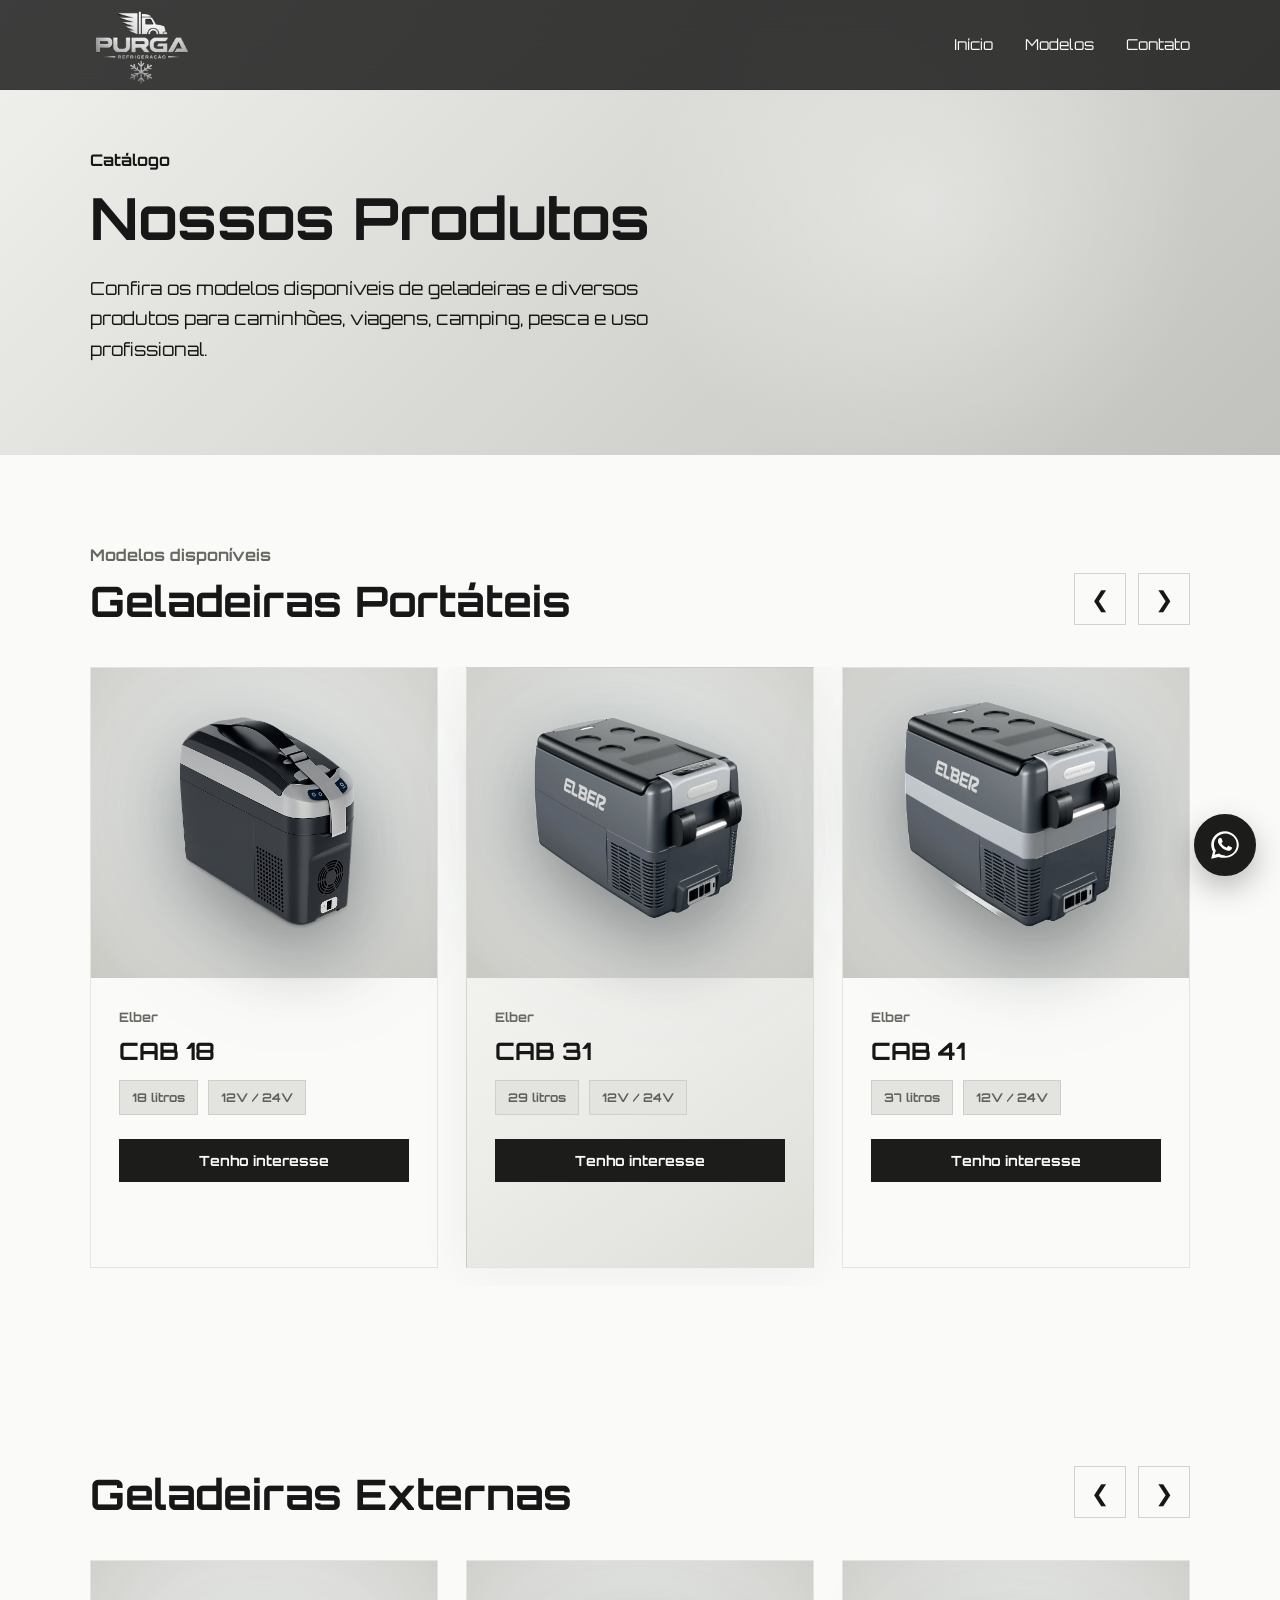
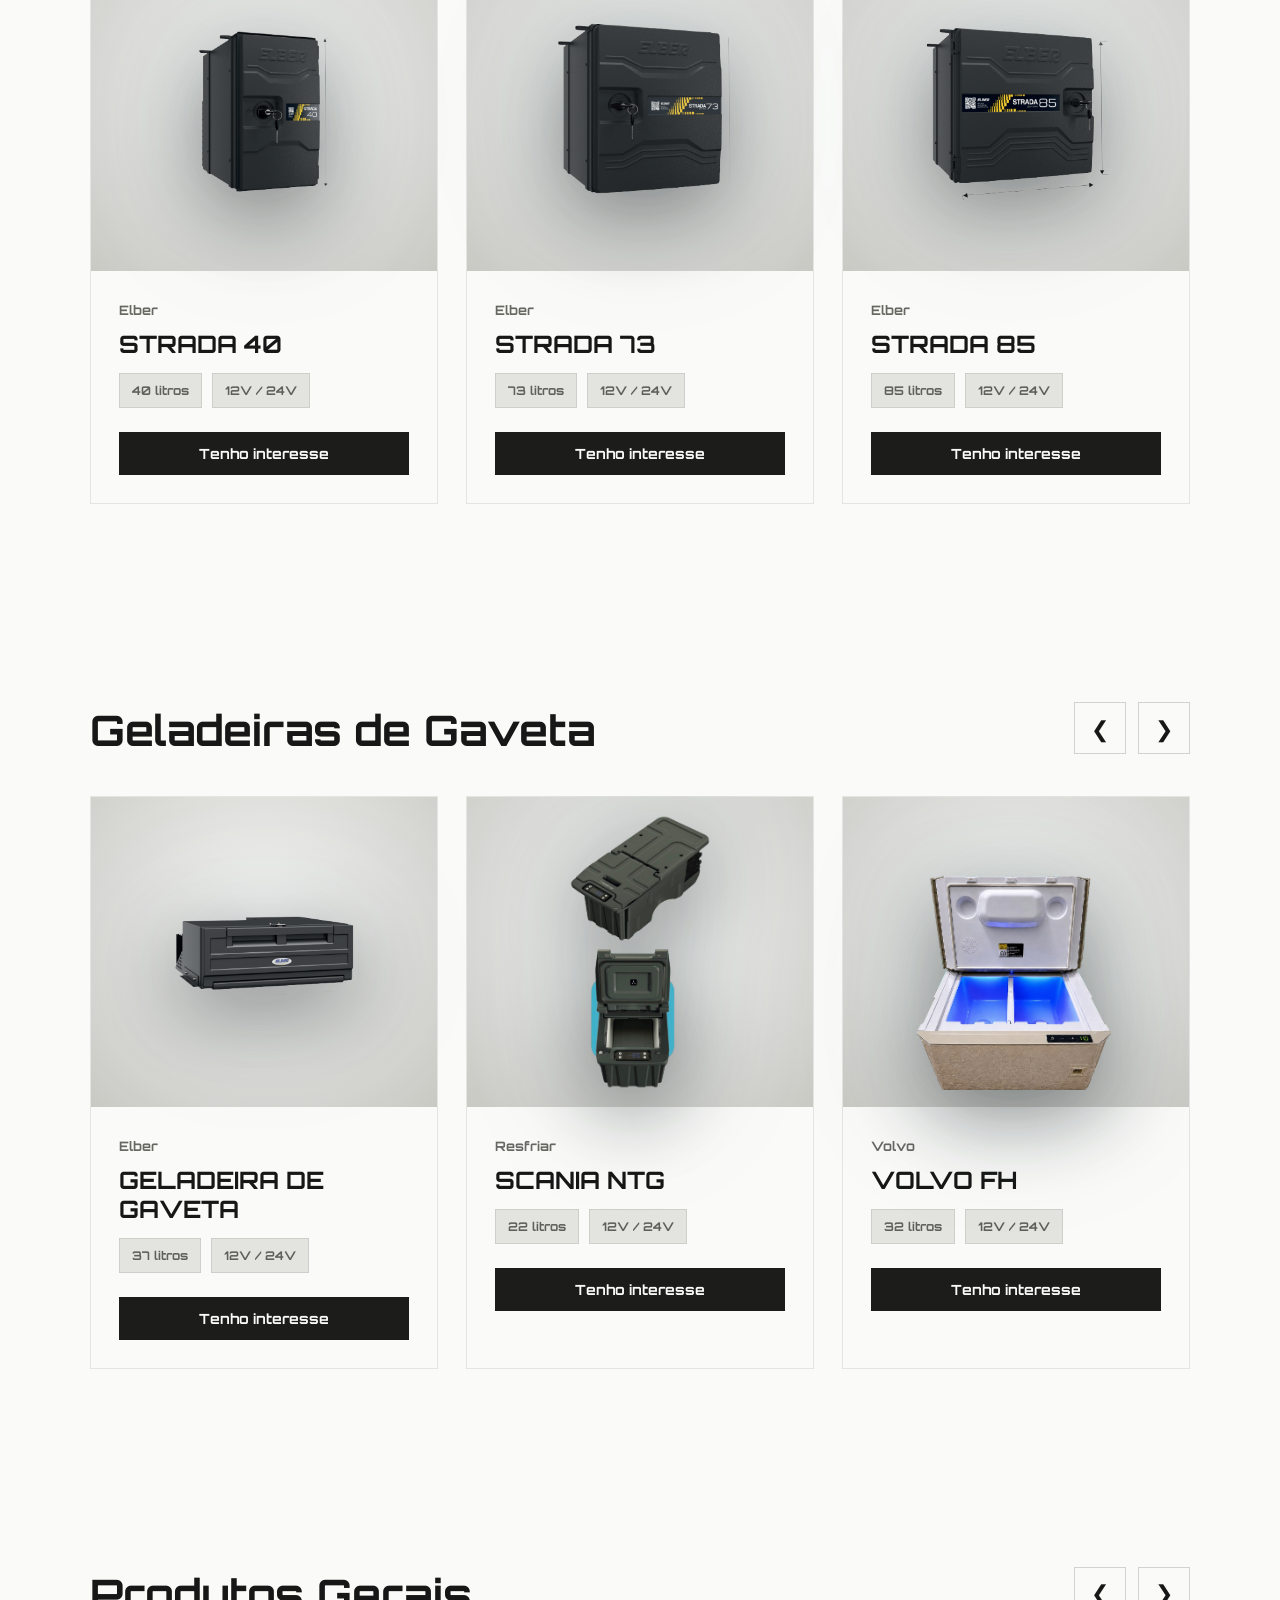
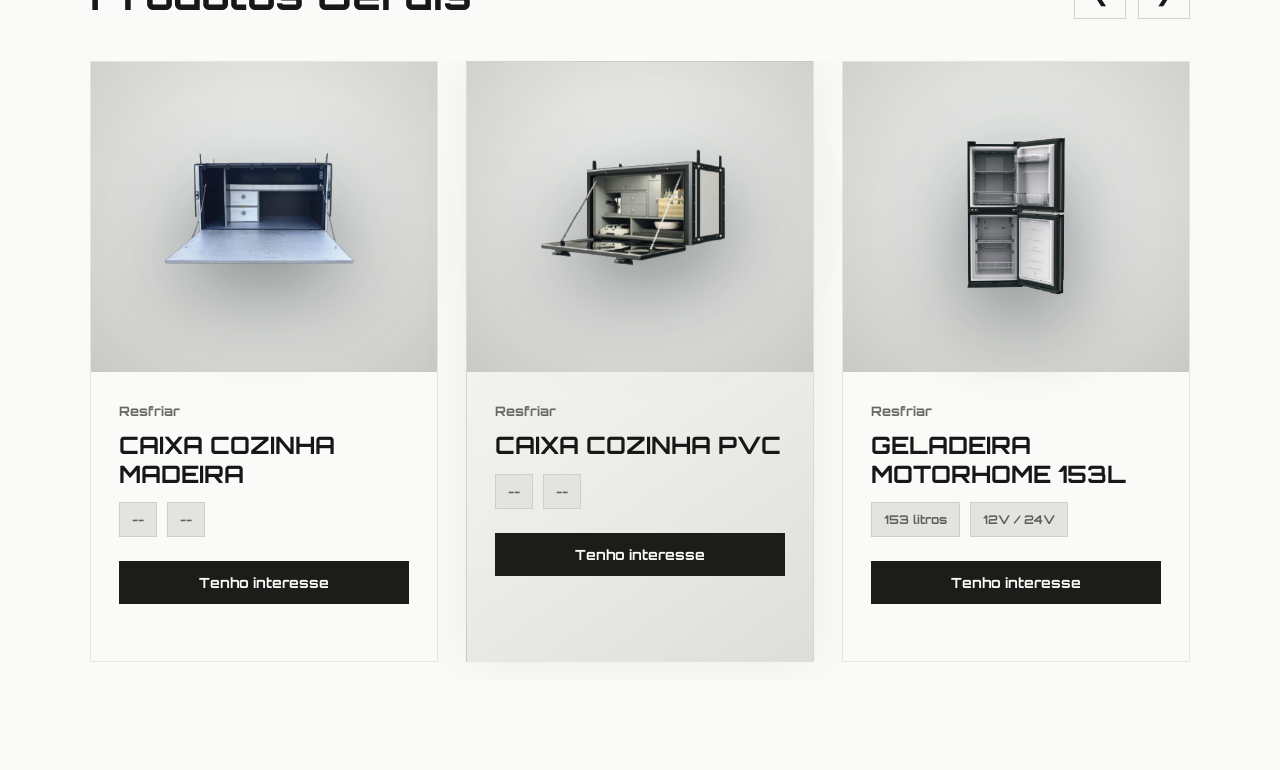
==== commit aa8e7e71: "ajusta links e navegação do catálogo" ====
--- a/produtos.html
+++ b/produtos.html
@@ -67,7 +67,7 @@
     <div class="catalogo-header">
       <div>
         <span>Modelos disponíveis</span>
-        <h2>Geladeiras Portáteis ELBER
+        <h2>Geladeiras Portáteis 
         </h2>
       </div>
 
@@ -528,14 +528,216 @@
             </div>
           </div>
         </article>
-
+         <article class="catalogo-card">
+          <div class="catalogo-card-img">
+            <img src="./assets/geladeira18litros (2).png" alt="Geladeira Elber GELADEIRA 18L 18 litros para refrigeração automotiva">
+          </div>
+
+          <div class="catalogo-card-info">
+            <span>Resfriar</span>
+            <h3>GELADEIRA 18L</h3>
+           
+
+            <div class="catalogo-dados">
+              <strong>18 litros</strong>
+              <strong>12V / 24V</strong>
+            </div>
+
+            <div class="catalogo-acoes">
+              <a href="https://wa.me/5542999969593?text=Ol%C3%A1%21%20Tenho%20interesse%20na%20GELADEIRA%2018L." target="_blank" rel="noopener noreferrer" class="catalogo-btn-principal">Tenho interesse</a>
+            </div>
+          </div>
+        </article>
+
+        <article class="catalogo-card">
+          <div class="catalogo-card-img">
+            <img src="./assets/geladeira22litros (2).png" alt="Geladeira Elber GELADEIRA 22L 22 litros para refrigeração automotiva">
+          </div>
+
+          <div class="catalogo-card-info">
+            <span>Resfriar</span>
+            <h3>GELADEIRA 22L</h3>
+           
+
+            <div class="catalogo-dados">
+              <strong>22 litros</strong>
+              <strong>12V / 24V</strong>
+            </div>
+
+            <div class="catalogo-acoes">
+              <a href="https://wa.me/5542999969593?text=Ol%C3%A1%21%20Tenho%20interesse%20na%20GELADEIRA%2022L." target="_blank" rel="noopener noreferrer" class="catalogo-btn-principal">Tenho interesse</a>
+            </div>
+          </div>
+        </article>
+
+        <article class="catalogo-card">
+          <div class="catalogo-card-img">
+            <img src="./assets/geladeira26litros (2).png" alt="Geladeira Elber GELADEIRA 26L 26 litros para refrigeração automotiva">
+          </div>
+
+          <div class="catalogo-card-info">
+            <span>Resfriar</span>
+            <h3>GELADEIRA 26L</h3>
+          
+
+            <div class="catalogo-dados">
+              <strong>26 litros</strong>
+              <strong>12V / 24V</strong>
+            </div>
+
+            <div class="catalogo-acoes">
+              <a href="https://wa.me/5542999969593?text=Ol%C3%A1%21%20Tenho%20interesse%20na%20GELADEIRA%2026L." target="_blank" rel="noopener noreferrer" class="catalogo-btn-principal">Tenho interesse</a>
+            </div>
+          </div>
+        </article>
+                <article class="catalogo-card">
+          <div class="catalogo-card-img">
+            <img src="./assets/geladeira31litros (2).png" alt="Geladeira Elber GELADEIRA 31L 31 litros para refrigeração automotiva">
+          </div>
+
+          <div class="catalogo-card-info">
+            <span>Resfriar</span>
+            <h3>GELADEIRA 31L</h3>
+          
+
+            <div class="catalogo-dados">
+              <strong>31 litros</strong>
+              <strong>12V / 24V</strong>
+            </div>
+
+            <div class="catalogo-acoes">
+              <a href="https://wa.me/5542999969593?text=Ol%C3%A1%21%20Tenho%20interesse%20na%20GELADEIRA%2031L." target="_blank" rel="noopener noreferrer" class="catalogo-btn-principal">Tenho interesse</a>
+            </div>
+          </div>
+        </article>
+                <article class="catalogo-card">
+          <div class="catalogo-card-img">
+            <img src="./assets/geladeira35litros (2).png" alt="Geladeira Elber GELADEIRA 35L 35 litros para refrigeração automotiva">
+          </div>
+
+          <div class="catalogo-card-info">
+            <span>Resfriar</span>
+            <h3>GELADEIRA 35L</h3>
+          
+
+            <div class="catalogo-dados">
+              <strong>35 litros</strong>
+              <strong>12V / 24V</strong>
+            </div>
+
+            <div class="catalogo-acoes">
+              <a href="https://wa.me/5542999969593?text=Ol%C3%A1%21%20Tenho%20interesse%20na%20GELADEIRA%2035L." target="_blank" rel="noopener noreferrer" class="catalogo-btn-principal">Tenho interesse</a>
+            </div>
+          </div>
+        </article>
+                <article class="catalogo-card">
+          <div class="catalogo-card-img">
+            <img src="./assets/geladeira45litros (2).png" alt="Geladeira Elber GELADEIRA 45L 45 litros para refrigeração automotiva">
+          </div>
+
+          <div class="catalogo-card-info">
+            <span>Resfriar</span>
+            <h3>GELADEIRA 45L</h3>
+          
+
+            <div class="catalogo-dados">
+              <strong>45 litros</strong>
+              <strong>12V / 24V</strong>
+            </div>
+
+            <div class="catalogo-acoes">
+              <a href="https://wa.me/5542999969593?text=Ol%C3%A1%21%20Tenho%20interesse%20na%20GELADEIRA%2045L." target="_blank" rel="noopener noreferrer" class="catalogo-btn-principal">Tenho interesse</a>
+            </div>
+          </div>
+        </article>
+        <article class="catalogo-card">
+          <div class="catalogo-card-img">
+            <img src="./assets/gealdeiramercedesactros25litros (2).png" alt="Geladeira Elber GELADEIRA MERCEDES/ACTROS 25L 25 litros para refrigeração automotiva">
+          </div>
+
+          <div class="catalogo-card-info">
+            <span>Resfriar</span>
+            <h3>GELADEIRA MERCEDES/ACTROS 25L</h3>
+         
+
+            <div class="catalogo-dados">
+              <strong> 25 litros</strong>
+              <strong>12V / 24V</strong>
+            </div>
+
+            <div class="catalogo-acoes">
+              <a href="https://wa.me/5542999969593?text=Ol%C3%A1%21%20Tenho%20interesse%20na%20GELADEIRA%20MERCEDES/ACTROS%2025L." target="_blank" rel="noopener noreferrer" class="catalogo-btn-principal">Tenho interesse</a>
+            </div>
+          </div>
+        </article>
+                <article class="catalogo-card">
+          <div class="catalogo-card-img">
+            <img src="./assets/geladeiravolvofh32litros (2).png" alt="Geladeira Elber GELADEIRA VOLVO/FH 32L 32 litros para refrigeração automotiva">
+          </div>
+
+          <div class="catalogo-card-info">
+            <span>Resfriar</span>
+            <h3>GELADEIRA VOLVO/FH 32L</h3>
+        
+
+            <div class="catalogo-dados">
+              <strong>32 litros</strong>
+              <strong>12V / 24V</strong>
+            </div>
+
+            <div class="catalogo-acoes">
+              <a href="https://wa.me/5542999969593?text=Ol%C3%A1%21%20Tenho%20interesse%20na%20GELADEIRA%20VOLVO/FH%2032L." target="_blank" rel="noopener noreferrer" class="catalogo-btn-principal">Tenho interesse</a>
+            </div>
+          </div>
+        </article>
+                <article class="catalogo-card">
+          <div class="catalogo-card-img">
+            <img src="./assets/geladeirascania22litros (2).png" alt="Geladeira Elber GELADEIRA SCANIA/NTG 22L 22 litros para refrigeração automotiva">
+          </div>
+
+          <div class="catalogo-card-info">
+            <span>Resfriar</span>
+            <h3>GELADEIRA SCANIA/NTG 22L</h3>
+        
+            <div class="catalogo-dados">
+              <strong>22 litros</strong>
+              <strong>12V / 24V</strong>
+            </div>
+
+            <div class="catalogo-acoes">
+              <a href="https://wa.me/5542999969593?text=Ol%C3%A1%21%20Tenho%20interesse%20na%20GELADEIRA%20SCANIA/NTG%2022L." target="_blank" rel="noopener noreferrer" class="catalogo-btn-principal">Tenho interesse</a>
+            </div>
+          </div>
+        </article>
+                <article class="catalogo-card">
+          <div class="catalogo-card-img">
+            <img src="./assets/geladeiravw31litros (2).png" alt="Geladeira Elber GELADEIRA VW/MAN 31L 31 litros para refrigeração automotiva">
+          </div>
+
+          <div class="catalogo-card-info">
+            <span>Resfriar</span>
+            <h3>GELADEIRA VW/MAN 31L</h3>
+        
+
+            <div class="catalogo-dados">
+              <strong>31 litros</strong>
+              <strong>12V / 24V</strong>
+            </div>
+
+            <div class="catalogo-acoes">
+              <a href="https://wa.me/5542999969593?text=Ol%C3%A1%21%20Tenho%20interesse%20na%20GELADEIRA%20VW/MAN%2031L." target="_blank" rel="noopener noreferrer" class="catalogo-btn-principal">Tenho interesse</a>
+            </div>
+          </div>
+        </article>
+               
+        
       </div>
     </div>
   </section> 
    <section class="catalogo-section">
     <div class="catalogo-header">
       <div>
-        <h2>Geladeiras Externas ELBER
+        <h2>Geladeiras Externas 
         </h2>
       </div>
 
@@ -632,6 +834,65 @@
             </div>
           </div>
         </article>
+         <article class="catalogo-card">
+          <div class="catalogo-card-img">
+            <img src="./assets/geladeira110litros (2).png" alt="Geladeira Elber GELADEIRA 110L 110 litros para refrigeração automotiva">
+          </div>
+
+          <div class="catalogo-card-info">
+            <span>Resfriar</span>
+            <h3>GELADEIRA 110L</h3>
+        
+
+            <div class="catalogo-dados">
+              <strong>110 litros</strong>
+              <strong>12V / 24V</strong>
+            </div>
+
+            <div class="catalogo-acoes">
+              <a href="https://wa.me/5542999969593?text=Ol%C3%A1%21%20Tenho%20interesse%20na%20GELADEIRA%20110L." target="_blank" rel="noopener noreferrer" class="catalogo-btn-principal">Tenho interesse</a>
+            </div>
+          </div>
+        </article>
+         <article class="catalogo-card">
+          <div class="catalogo-card-img">
+            <img src="./assets/geladeira67litros (2).png" alt="Geladeira Elber GELADEIRA 67L 67 litros para refrigeração automotiva">
+          </div>
+
+          <div class="catalogo-card-info">
+            <span>Resfriar</span>
+            <h3>GELADEIRA 67L</h3>
+         
+
+            <div class="catalogo-dados">
+              <strong>67 litros</strong>
+              <strong>12V / 24V</strong>
+            </div>
+
+            <div class="catalogo-acoes">
+              <a href="https://wa.me/5542999969593?text=Ol%C3%A1%21%20Tenho%20interesse%20na%20GELADEIRA%2067L." target="_blank" rel="noopener noreferrer" class="catalogo-btn-principal">Tenho interesse</a>
+            </div>
+          </div>
+        </article>
+                <article class="catalogo-card">
+          <div class="catalogo-card-img">
+            <img src="./assets/geladeira67litros (2).png" alt="Geladeira Elber GELADEIRA 75L 75 litros para refrigeração automotiva">
+          </div>
+
+          <div class="catalogo-card-info">
+            <span>Resfriar</span>
+            <h3>GELADEIRA 75L</h3>
+         
+
+            <div class="catalogo-dados">
+              <strong>75 litros</strong>
+              <strong>12V / 24V</strong>
+            </div>
+
+            <div class="catalogo-acoes">
+              <a href="https://wa.me/5542999969593?text=Ol%C3%A1%21%20Tenho%20interesse%20na%20GELADEIRA%2075L." target="_blank" rel="noopener noreferrer" class="catalogo-btn-principal">Tenho interesse</a>
+            </div>
+          </div>
       </div>
     </div>
   </section>
@@ -759,7 +1020,7 @@
         </article>
 
   </section>
-    <section class="catalogo-section">
+    <section class="catalogo-section" id="produtos-gerais"> 
     <div class="catalogo-header">
       <div>
         <h2>Produtos Gerais
@@ -822,127 +1083,7 @@
           </div>
         </article>
 
-        <article class="catalogo-card">
-          <div class="catalogo-card-img">
-            <img src="./assets/geladeira18litros (2).png" alt="Geladeira Elber GELADEIRA 18L 18 litros para refrigeração automotiva">
-          </div>
-
-          <div class="catalogo-card-info">
-            <span>Resfriar</span>
-            <h3>GELADEIRA 18L</h3>
-           
-
-            <div class="catalogo-dados">
-              <strong>18 litros</strong>
-              <strong>12V / 24V</strong>
-            </div>
-
-            <div class="catalogo-acoes">
-              <a href="https://wa.me/5542999969593?text=Ol%C3%A1%21%20Tenho%20interesse%20na%20GELADEIRA%2018L." target="_blank" rel="noopener noreferrer" class="catalogo-btn-principal">Tenho interesse</a>
-            </div>
-          </div>
-        </article>
-
-        <article class="catalogo-card">
-          <div class="catalogo-card-img">
-            <img src="./assets/geladeira22litros (2).png" alt="Geladeira Elber GELADEIRA 22L 22 litros para refrigeração automotiva">
-          </div>
-
-          <div class="catalogo-card-info">
-            <span>Resfriar</span>
-            <h3>GELADEIRA 22L</h3>
-           
-
-            <div class="catalogo-dados">
-              <strong>22 litros</strong>
-              <strong>12V / 24V</strong>
-            </div>
-
-            <div class="catalogo-acoes">
-              <a href="https://wa.me/5542999969593?text=Ol%C3%A1%21%20Tenho%20interesse%20na%20GELADEIRA%2022L." target="_blank" rel="noopener noreferrer" class="catalogo-btn-principal">Tenho interesse</a>
-            </div>
-          </div>
-        </article>
-
-        <article class="catalogo-card">
-          <div class="catalogo-card-img">
-            <img src="./assets/geladeira26litros (2).png" alt="Geladeira Elber GELADEIRA 26L 26 litros para refrigeração automotiva">
-          </div>
-
-          <div class="catalogo-card-info">
-            <span>Resfriar</span>
-            <h3>GELADEIRA 26L</h3>
-          
-
-            <div class="catalogo-dados">
-              <strong>26 litros</strong>
-              <strong>12V / 24V</strong>
-            </div>
-
-            <div class="catalogo-acoes">
-              <a href="https://wa.me/5542999969593?text=Ol%C3%A1%21%20Tenho%20interesse%20na%20GELADEIRA%2026L." target="_blank" rel="noopener noreferrer" class="catalogo-btn-principal">Tenho interesse</a>
-            </div>
-          </div>
-        </article>
-                <article class="catalogo-card">
-          <div class="catalogo-card-img">
-            <img src="./assets/geladeira31litros (2).png" alt="Geladeira Elber GELADEIRA 31L 31 litros para refrigeração automotiva">
-          </div>
-
-          <div class="catalogo-card-info">
-            <span>Resfriar</span>
-            <h3>GELADEIRA 31L</h3>
-          
-
-            <div class="catalogo-dados">
-              <strong>31 litros</strong>
-              <strong>12V / 24V</strong>
-            </div>
-
-            <div class="catalogo-acoes">
-              <a href="https://wa.me/5542999969593?text=Ol%C3%A1%21%20Tenho%20interesse%20na%20GELADEIRA%2031L." target="_blank" rel="noopener noreferrer" class="catalogo-btn-principal">Tenho interesse</a>
-            </div>
-          </div>
-        </article>
-                <article class="catalogo-card">
-          <div class="catalogo-card-img">
-            <img src="./assets/geladeira35litros (2).png" alt="Geladeira Elber GELADEIRA 35L 35 litros para refrigeração automotiva">
-          </div>
-
-          <div class="catalogo-card-info">
-            <span>Resfriar</span>
-            <h3>GELADEIRA 35L</h3>
-          
-
-            <div class="catalogo-dados">
-              <strong>35 litros</strong>
-              <strong>12V / 24V</strong>
-            </div>
-
-            <div class="catalogo-acoes">
-              <a href="https://wa.me/5542999969593?text=Ol%C3%A1%21%20Tenho%20interesse%20na%20GELADEIRA%2035L." target="_blank" rel="noopener noreferrer" class="catalogo-btn-principal">Tenho interesse</a>
-            </div>
-          </div>
-        </article>
-                <article class="catalogo-card">
-          <div class="catalogo-card-img">
-            <img src="./assets/geladeira45litros (2).png" alt="Geladeira Elber GELADEIRA 45L 45 litros para refrigeração automotiva">
-          </div>
-
-          <div class="catalogo-card-info">
-            <span>Resfriar</span>
-            <h3>GELADEIRA 45L</h3>
-          
-
-            <div class="catalogo-dados">
-              <strong>45 litros</strong>
-              <strong>12V / 24V</strong>
-            </div>
-
-            <div class="catalogo-acoes">
-              <a href="https://wa.me/5542999969593?text=Ol%C3%A1%21%20Tenho%20interesse%20na%20GELADEIRA%2045L." target="_blank" rel="noopener noreferrer" class="catalogo-btn-principal">Tenho interesse</a>
-            </div>
-          </div>
+        
         </article>
                 <article class="catalogo-card">
           <div class="catalogo-card-img">
@@ -984,145 +1125,8 @@
             </div>
           </div>
         </article>
-                <article class="catalogo-card">
-          <div class="catalogo-card-img">
-            <img src="./assets/gealdeiramercedesactros25litros (2).png" alt="Geladeira Elber GELADEIRA MERCEDES/ACTROS 25L 25 litros para refrigeração automotiva">
-          </div>
-
-          <div class="catalogo-card-info">
-            <span>Resfriar</span>
-            <h3>GELADEIRA MERCEDES/ACTROS 25L</h3>
-         
-
-            <div class="catalogo-dados">
-              <strong> 25 litros</strong>
-              <strong>12V / 24V</strong>
-            </div>
-
-            <div class="catalogo-acoes">
-              <a href="https://wa.me/5542999969593?text=Ol%C3%A1%21%20Tenho%20interesse%20na%20GELADEIRA%20MERCEDES/ACTROS%2025L." target="_blank" rel="noopener noreferrer" class="catalogo-btn-principal">Tenho interesse</a>
-            </div>
-          </div>
-        </article>
-                <article class="catalogo-card">
-          <div class="catalogo-card-img">
-            <img src="./assets/geladeiravolvofh32litros (2).png" alt="Geladeira Elber GELADEIRA VOLVO/FH 32L 32 litros para refrigeração automotiva">
-          </div>
-
-          <div class="catalogo-card-info">
-            <span>Resfriar</span>
-            <h3>GELADEIRA VOLVO/FH 32L</h3>
-        
-
-            <div class="catalogo-dados">
-              <strong>32 litros</strong>
-              <strong>12V / 24V</strong>
-            </div>
-
-            <div class="catalogo-acoes">
-              <a href="https://wa.me/5542999969593?text=Ol%C3%A1%21%20Tenho%20interesse%20na%20GELADEIRA%20VOLVO/FH%2032L." target="_blank" rel="noopener noreferrer" class="catalogo-btn-principal">Tenho interesse</a>
-            </div>
-          </div>
-        </article>
-                <article class="catalogo-card">
-          <div class="catalogo-card-img">
-            <img src="./assets/geladeirascania22litros (2).png" alt="Geladeira Elber GELADEIRA SCANIA/NTG 22L 22 litros para refrigeração automotiva">
-          </div>
-
-          <div class="catalogo-card-info">
-            <span>Resfriar</span>
-            <h3>GELADEIRA SCANIA/NTG 22L</h3>
-        
-            <div class="catalogo-dados">
-              <strong>22 litros</strong>
-              <strong>12V / 24V</strong>
-            </div>
-
-            <div class="catalogo-acoes">
-              <a href="https://wa.me/5542999969593?text=Ol%C3%A1%21%20Tenho%20interesse%20na%20GELADEIRA%20SCANIA/NTG%2022L." target="_blank" rel="noopener noreferrer" class="catalogo-btn-principal">Tenho interesse</a>
-            </div>
-          </div>
-        </article>
-                <article class="catalogo-card">
-          <div class="catalogo-card-img">
-            <img src="./assets/geladeiravw31litros (2).png" alt="Geladeira Elber GELADEIRA VW/MAN 31L 31 litros para refrigeração automotiva">
-          </div>
-
-          <div class="catalogo-card-info">
-            <span>Resfriar</span>
-            <h3>GELADEIRA VW/MAN 31L</h3>
-        
-
-            <div class="catalogo-dados">
-              <strong>31 litros</strong>
-              <strong>12V / 24V</strong>
-            </div>
-
-            <div class="catalogo-acoes">
-              <a href="https://wa.me/5542999969593?text=Ol%C3%A1%21%20Tenho%20interesse%20na%20GELADEIRA%20VW/MAN%2031L." target="_blank" rel="noopener noreferrer" class="catalogo-btn-principal">Tenho interesse</a>
-            </div>
-          </div>
-        </article>
-                <article class="catalogo-card">
-          <div class="catalogo-card-img">
-            <img src="./assets/geladeira67litros (2).png" alt="Geladeira Elber GELADEIRA 67L 67 litros para refrigeração automotiva">
-          </div>
-
-          <div class="catalogo-card-info">
-            <span>Resfriar</span>
-            <h3>GELADEIRA 67L</h3>
-         
-
-            <div class="catalogo-dados">
-              <strong>67 litros</strong>
-              <strong>12V / 24V</strong>
-            </div>
-
-            <div class="catalogo-acoes">
-              <a href="https://wa.me/5542999969593?text=Ol%C3%A1%21%20Tenho%20interesse%20na%20GELADEIRA%2067L." target="_blank" rel="noopener noreferrer" class="catalogo-btn-principal">Tenho interesse</a>
-            </div>
-          </div>
-        </article>
-                <article class="catalogo-card">
-          <div class="catalogo-card-img">
-            <img src="./assets/geladeira67litros (2).png" alt="Geladeira Elber GELADEIRA 75L 75 litros para refrigeração automotiva">
-          </div>
-
-          <div class="catalogo-card-info">
-            <span>Resfriar</span>
-            <h3>GELADEIRA 75L</h3>
-         
-
-            <div class="catalogo-dados">
-              <strong>75 litros</strong>
-              <strong>12V / 24V</strong>
-            </div>
-
-            <div class="catalogo-acoes">
-              <a href="https://wa.me/5542999969593?text=Ol%C3%A1%21%20Tenho%20interesse%20na%20GELADEIRA%2075L." target="_blank" rel="noopener noreferrer" class="catalogo-btn-principal">Tenho interesse</a>
-            </div>
-          </div>
-        </article>
-                <article class="catalogo-card">
-          <div class="catalogo-card-img">
-            <img src="./assets/geladeira110litros (2).png" alt="Geladeira Elber GELADEIRA 110L 110 litros para refrigeração automotiva">
-          </div>
-
-          <div class="catalogo-card-info">
-            <span>Resfriar</span>
-            <h3>GELADEIRA 110L</h3>
-        
-
-            <div class="catalogo-dados">
-              <strong>110 litros</strong>
-              <strong>12V / 24V</strong>
-            </div>
-
-            <div class="catalogo-acoes">
-              <a href="https://wa.me/5542999969593?text=Ol%C3%A1%21%20Tenho%20interesse%20na%20GELADEIRA%20110L." target="_blank" rel="noopener noreferrer" class="catalogo-btn-principal">Tenho interesse</a>
-            </div>
-          </div>
-        </article>
+
+               
                 <article class="catalogo-card">
           <div class="catalogo-card-img">
             <img src="./assets/suportedegaveta (2).png" alt="Geladeira Elber SUPORTE DE GAVETA  litros para refrigeração automotiva">
--- a/styles.css
+++ b/styles.css
@@ -3,53 +3,69 @@
   padding: 0;
   box-sizing: border-box;
 }
+
 :root {
-  /* Fundo */
-  --color-bg: #c5c5c5;
-  --color-bg-secondary: #F4F4F5;
-  --color-bg-card: #FFFFFF;
-  --color-bg-footer: #111111;
+  /* =========================================================
+     CORES PRINCIPAIS
+     ========================================================= */
+
+  --color-bg: #c9c9c7;
+  --color-bg-secondary: #eeeeec;
+  --color-bg-card: #fafaf8;
+  --color-bg-footer: #171717;
 
   /* Destaque */
-  --color-primary: #18181B;
-  --color-primary-soft: #52525B;
+  --color-primary: #1c1c1b;
+  --color-primary-soft: #5f5f5b;
 
   /* Texto */
-  --color-text: #111111;
-  --color-text-light: #27272A;
-  --color-text-muted: #71717A;
-  --color-text-footer: #D4D4D8;
-  --color-text-footer-dark: #A1A1AA;
+  --color-text: #171717;
+  --color-text-light: #30302e;
+  --color-text-muted: #686863;
+  --color-text-footer: #d4d4d0;
+  --color-text-footer-dark: #a1a19c;
+
+  /* Neutros metálicos */
+  --color-metal: #8b8b85;
+  --color-metal-light: #d8d8d3;
+  --color-metal-dark: #41413e;
 
   /* Bordas */
-  --border-primary: rgba(24, 24, 27, 0.10);
-  --border-primary-soft: rgba(24, 24, 27, 0.08);
-  --border-primary-hover: rgba(24, 24, 27, 0.16);
-
-  --border-light: rgba(24, 24, 27, 0.08);
-  --border-light-soft: rgba(24, 24, 27, 0.04);
-  --border-button: rgba(24, 24, 27, 0.15);
+  --border-primary: rgba(30, 30, 28, 0.13);
+  --border-primary-soft: rgba(30, 30, 28, 0.08);
+  --border-primary-hover: rgba(30, 30, 28, 0.20);
+  --border-light: rgba(30, 30, 28, 0.10);
+  --border-light-soft: rgba(30, 30, 28, 0.05);
+  --border-button: rgba(30, 30, 28, 0.18);
 
   /* Gradientes */
   --gradient-hero:
     radial-gradient(
-      circle at right,
-      #ffffff,
-      #a1a1a1 55%
+      circle at 72% 45%,
+      rgba(255, 255, 255, 0.38),
+      transparent 30%
+    ),
+    linear-gradient(
+      135deg,
+      #f1f1ee 0%,
+      #d9d9d5 48%,
+      #c1c1bd 100%
     );
 
   --gradient-product:
     linear-gradient(
       145deg,
-      #FFFFFF,
-      #f1f1f1
+      #fafaf8 0%,
+      #eeeeeb 55%,
+      #deded9 100%
     );
 
   --gradient-product-img:
-    linear-gradient(
-      145deg,
-      #E4E4E7,
-      #D4D4D8
+    radial-gradient(
+      circle at 50% 40%,
+      #f8f8f5 0%,
+      #ddddda 55%,
+      #c9c9c4 100%
     );
 
   /* Sombras */
@@ -59,37 +75,82 @@
   --shadow-hero: rgba(0, 0, 0, 0.08);
 }
 
+/* =========================================================
+   BASE
+   ========================================================= */
+
 html {
   scroll-behavior: smooth;
+  width: 100%;
+  max-width: 100%;
+  overflow-x: hidden;
 }
 
 body {
-  font-family: 'Orbitron', sans-serif;
+  font-family: "Orbitron", sans-serif;
   background: var(--color-bg);
   color: var(--color-bg-footer);
   overflow-x: hidden;
 }
 
-/* HEADER */
+main {
+  width: 100%;
+  overflow-x: hidden;
+}
+
+img,
+svg,
+iframe {
+  max-width: 100%;
+}
+
+/* =========================================================
+   ELEMENTOS GLOBAIS
+   ========================================================= */
+
+a {
+  color: inherit;
+  text-decoration: none;
+}
+
+button,
+input,
+textarea,
+select {
+  font: inherit;
+}
+
+/* =========================================================
+   HEADER
+   ========================================================= */
+
 .header {
   position: fixed;
   top: 0;
   left: 0;
   z-index: 1000;
+
   width: 100%;
+  height: 90px;
   min-height: 90px;
+
   padding: 0 7%;
+
   display: flex;
   align-items: center;
   justify-content: space-between;
+
   background: rgba(0, 0, 0, 0.75);
+
   backdrop-filter: blur(18px);
   -webkit-backdrop-filter: blur(18px);
+
   border-bottom: 1px solid var(--border-primary);
 }
 
 .logo img {
-  width: 120px;
+  width: clamp(88px, 8vw, 120px);
+  height: auto;
   display: block;
 }
 
@@ -100,51 +161,94 @@
 
 .menu a {
   color: var(--color-bg-card);
-  text-decoration: none;
   font-size: 15px;
+  transition: 0.25s ease;
 }
 
 .menu a:hover {
-  color: var(--color-primary);
-}
-
-/* BOTÕES */
+  color: #d4d4d0;
+}
+
+/* =========================================================
+   BOTÕES
+   ========================================================= */
+
 .btn-header,
 .btn-primary {
   background: var(--color-primary);
   color: var(--color-bg-card);
+
   padding: 14px 24px;
-  text-decoration: none;
+
   font-weight: 700;
+
   display: inline-block;
-}
-.btn-primary:hover{
-  background-color: transparent;
-  color: var(--color-bg-footer);
-  border: 1px solid var(--border-button)
-}
-.btn-secondary:hover{
-  background-color: var(--color-bg-footer);
-  color: var(--color-bg-card);
-}
+
+  border: 1px solid var(--color-primary);
+
+  transition: 0.25s ease;
+}
+
+.btn-primary {
+  box-shadow: 0 12px 24px rgba(0, 0, 0, 0.18);
+}
+
+.btn-primary:hover {
+  transform: translateY(-2px);
+
+  background: #3b3b38;
+  color: #ffffff;
+
+  border-color: #3b3b38;
+
+  box-shadow: 0 18px 32px rgba(0, 0, 0, 0.24);
+}
+
 .btn-secondary {
   color: var(--color-bg-footer);
+
   padding: 14px 24px;
+
   border: 1px solid var(--border-button);
-  text-decoration: none;
+
+  background: rgba(255, 255, 255, 0.32);
+
+  backdrop-filter: blur(6px);
+  -webkit-backdrop-filter: blur(6px);
+
   display: inline-block;
   font-weight: 700;
-}
-
-/* HERO */
+
+  transition: 0.25s ease;
+}
+
+.btn-secondary:hover {
+  transform: translateY(-2px);
+
+  background: #e7e7e3;
+  color: #171717;
+
+  box-shadow: 0 12px 24px rgba(0, 0, 0, 0.12);
+}
+
+/* =========================================================
+   HERO
+   ========================================================= */
+
 .hero {
   position: relative;
+
   overflow: hidden;
+
   min-height: 100vh;
+
   padding: 140px 7% 80px;
+
   display: grid;
   grid-template-columns: 1fr 1fr;
+
   gap: 60px;
+
   align-items: center;
 
   background: var(--gradient-hero);
@@ -153,1759 +257,108 @@
 .hero-text {
   position: relative;
   z-index: 3;
-  color: var(--color-bg-footer)
-}
-
-.hero-image {
-  position: absolute;
-  right: 200px;
-  top: 58%;
-  transform: translateY(-50%);
-  z-index: 2;
-}
-
-.hero-image img {
-  width: 800px;
-  max-width: none;
-  display: block;
-  filter:
-    drop-shadow(0 30px 50px rgba(0,0,0,.6))
-    drop-shadow(0 0 80px rgba(59, 116, 143, 0.25));
-}
-
-.tag {
-  display: inline-block;
+
   color: var(--color-bg-footer);
-  margin-bottom: 20px;
-  font-weight: 700;
 }
 
 .hero h1 {
   font-size: 64px;
   line-height: 1.05;
+
   margin-bottom: 24px;
+
+  letter-spacing: -0.04em;
 }
 
 .hero p {
   max-width: 560px;
+
   color: var(--color-bg-footer);
+
   font-size: 18px;
   line-height: 1.7;
+
   margin-bottom: 36px;
+}
+
+.tag {
+  display: inline-block;
+
+  color: var(--color-bg-footer);
+
+  margin-bottom: 20px;
+
+  font-weight: 700;
 }
 
 .hero-buttons {
   display: flex;
   gap: 16px;
   flex-wrap: wrap;
-}
-
-/* FEATURES */
-.features {
-  padding: 40px 7%;
-  display: grid;
-  grid-template-columns: repeat(3, 1fr);
-  gap: 24px;
-  margin-top: -10px;
-  position: relative;
-  z-index: 2;
-}
-
-.feature-card {
-  padding: 32px;
-  background: rgba(181, 179, 179, 0.06);
-  border: 1px solid var(--border-light);
-  backdrop-filter: blur(14px); 
-}
-
-.feature-card h3 {
-  margin-bottom: 12px;
-  color: var(--color-bg-footer);
-}
-
-.feature-card p {
-  color: var(--color-bg-footer);
-  line-height: 1.6;
-}
-
-/* PRODUCTS */
-.products {
-  padding: 100px 7%;
-}
-
-.section-title {
-  text-align: center;
-  margin-bottom: 56px;
-}
-
-.section-title span {
-  color: var(--color-text-muted);
-  font-weight: 700;
-}
-
-.section-title h2 {
-  font-size: 42px;
-  margin: 12px 0;
-}
-
-.section-title p {
-  color: var(--color-bg-footer);
-}
-
-.product-grid {
-  display: grid;
-  grid-template-columns: repeat(3, 1fr);
-  gap: 28px;
-}
-
-.product-card {
-  padding: 24px;
-  background: var(--color-bg-card);
-  border: 1px solid var(--border-light);
-  transition: 0.3s;
-}
-
-.product-card:hover {
-  transform: translateY(-10px);
-  border-color: var(--color-primary-soft);
-}
-
-.product-card.destaque {
-  background: var(--gradient-product);
-  box-shadow: 0 0 50px var(--shadow-product);
-}
-
-.product-img {
-  height: 260px;
-  background: var(--gradient-product-img);
-  display: flex;
-  align-items: center;
-  justify-content: center;
-  color: var(--color-primary-soft);
-  margin-bottom: 24px;
-}
-
-.product-card h3 {
-  font-size: 24px;
-  margin-bottom: 10px;
-}
-
-.product-card p {
-  color: var(--color-bg-footer);
-  margin-bottom: 16px;
-}
-
-.product-card strong {
-  color: var(--color-primary-soft);
-}
-
-/* FOOTER */
-.footer {
-  background: var(--color-bg-footer);;
-  border-top: 1px solid var(--border-primary-soft);
-  margin-top: 100px;
-}
-
-.footer-container {
-  max-width: 1400px;
-  margin: 0 auto;
-  padding: 70px 7%;
-  display: flex;
-  justify-content: space-between;
-  gap: 60px;
-  flex-wrap: wrap;
-}
-
-.footer-brand {
-  flex: 1;
-  min-width: 280px;
-}
-
-.footer-brand h2 {
-  color: var(--color-bg-card);
-  font-size: 32px;
-  margin-bottom: 16px;
-}
-
-.footer-brand p {
-  color: var(--color-text-footer);
-  line-height: 1.8;
-  max-width: 400px;
-}
-
-.footer-contact,
-.footer-social {
-  min-width: 220px;
-}
-
-.footer-contact h3,
-.footer-social h3 {
-  color: var(--color-bg);
-  margin-bottom: 20px;
-  font-size: 18px;
-}
-
-.footer-contact p {
-  color: var(--color-text-footer);
-  margin-bottom: 12px;
-}
-
-.social-links {
-  display: flex;
-  gap: 16px;
-}
-
-.social-links a {
-  width: 52px;
-  height: 52px;
-  display: flex;
-  align-items: center;
-  justify-content: center;
-  border: 1px solid var(--border-primary-hover);
-  border-radius: 50%;
-  color: var(--color-bg);
-  transition: .3s ease;
-}
-
-.social-links a:hover {
-  background: var(--color-primary);
-  color: var(--color-bg);
-  box-shadow:
-    0 0 10px var(--shadow-primary),
-    0 0 25px var(--shadow-primary-soft);
-}
-
-.social-links svg {
-  width: 24px;
-  height: 24px;
-}
-
-.footer-bottom {
-  border-top: 1px solid rgba(255,255,255,.06);
-  text-align: center;
-  padding: 24px;
-}
-
-.footer-bottom p {
-  color: var(--color-text-footer-dark);
-  font-size: 14px;
-}
-.localizacao {
-  width: 100%;
-  min-height: 100vh; /* centraliza também na altura da tela */
-  display: flex;
-  align-items: center;
-  justify-content: center;
-  padding: 80px 20px;
-  background: #fff;
-}
-
-.localizacao-container {
-  width: 100%;
-  max-width: 1200px;
-  display: flex;
-  align-items: center;
-  justify-content: center;
-  gap: 40px;
-  margin: 0 auto;
-}
-
-.localizacao-texto {
-  flex: 1;
-  max-width: 480px;
-}
-
-.localizacao-texto span {
-  display: block;
-  margin-bottom: 10px;
-  color: #000;
-  font-weight: 700;
-  text-transform: uppercase;
-  letter-spacing: 1px;
-}
-
-.localizacao-texto h2 {
-  font-size: 36px;
-  color: #000;
-  margin-bottom: 16px;
-}
-
-.localizacao-texto p {
-  color: #444;
-  line-height: 1.6;
-  margin-bottom: 24px;
-}
-
-.btn-mapa {
-  display: inline-block;
-  background: #000;
-  color: #fff;
-  padding: 14px 24px;
-  border-radius: 8px;
-  text-decoration: none;
-  font-weight: 700;
-}
-
-.mapa {
-  flex: 1.2;
-  max-width: 600px;
-  width: 100%;
-  height: 400px;
-  border-radius: 16px;
-  overflow: hidden;
-}
-
-.mapa iframe {
-  width: 100%;
-  height: 100%;
-  border: none;
-}
-.whatsapp-float {
-  position: fixed;
-  right: 24px;
-  bottom: 24px;
-  z-index: 9999;
-
-  width: 62px;
-  height: 62px;
-
-  display: flex;
-  align-items: center;
-  justify-content: center;
-
-  background: #000000;
-  border: 2px solid #000000;
-  border-radius: 50%;
-
-  color: #ffffff;
-  text-decoration: none;
-
-  box-shadow: 0 12px 30px rgba(0, 0, 0, 0.25);
-  transition: 0.3s ease;
-}
-
-.whatsapp-float svg {
-  width: 34px;
-  height: 34px;
-  fill: currentColor;
-}
-
-.whatsapp-float:hover {
-  transform: translateY(-5px) scale(1.05);
-  background: #fdfdfd;
-  color: #000000;
-}
-/* MENU HAMBÚRGUER */
-.menu-toggle {
-  display: none;
-  width: 42px;
-  height: 42px;
-  border: 1px solid rgba(255,255,255,0.18);
-  background: transparent;
-  cursor: pointer;
-  align-items: center;
-  justify-content: center;
-  flex-direction: column;
-  gap: 6px;
-  z-index: 1002;
-}
-
-.menu-toggle span {
-  width: 24px;
-  height: 2px;
-  background: #ffffff;
-  display: block;
-  transition: 0.3s ease;
-}
-
-/* ANIMAÇÃO DO ÍCONE */
-.menu-toggle.active span:nth-child(1) {
-  transform: translateY(8px) rotate(45deg);
-}
-
-.menu-toggle.active span:nth-child(2) {
-  opacity: 0;
-}
-
-.menu-toggle.active span:nth-child(3) {
-  transform: translateY(-8px) rotate(-45deg);
-}
-/* PÁGINA INDIVIDUAL DO PRODUTO */
-.produto-main {
-  width: 100%;
-  background: var(--color-bg);
-  overflow-x: hidden;
-}
-
-
-.produto-detalhe {
-  width: 100%;
-  min-height: 100vh;
-  padding: 150px 7% 90px;
-  background: var(--gradient-hero);
-  display: flex;
-  align-items: center;
-}
-
-.produto-container {
-  width: 100%;
-  max-width: 1300px;
-  margin: 0 auto;
-  display: grid;
-  grid-template-columns: 1fr 1fr;
-  gap: 70px;
-  align-items: center;
-}
-
-.produto-imagem {
-  width: 100%;
-  min-height: 520px;
-  background: var(--gradient-product);
-  border: 1px solid var(--border-light);
-  display: flex;
-  align-items: center;
-  justify-content: center;
-  padding: 50px;
-  box-shadow: 0 30px 70px rgba(0, 0, 0, 0.10);
-}
-.img-card{
-  width: 280px;
-}
-
-.produto-imagem img {
-  width: 50%;
-  max-width: 200px;
-  display: block;
-  filter:
-    drop-shadow(0 30px 50px rgba(0,0,0,.45))
-    drop-shadow(0 0 70px rgba(59, 116, 143, 0.18));
-}
-
-.produto-info {
-  color: var(--color-bg-footer);
-}
-
-.produto-tag {
-  display: inline-block;
-  color: var(--color-bg-footer);
-  margin-bottom: 18px;
-  font-size: 14px;
-  font-weight: 700;
-}
-
-.produto-info h1 {
-  font-size: 56px;
-  line-height: 1.05;
-  margin-bottom: 26px;
-  color: var(--color-bg-footer);
-}
-
-.produto-descricao {
-  max-width: 620px;
-  color: var(--color-text-muted);
-  font-size: 17px;
-  line-height: 1.8;
-  margin-bottom: 36px;
-}
-
-.produto-dados {
-  display: grid;
-  grid-template-columns: repeat(2, 1fr);
-  gap: 16px;
-  margin-bottom: 38px;
-}
-
-.produto-dados div {
-  background: rgba(255,255,255,0.55);
-  border: 1px solid var(--border-light);
-  padding: 20px;
-}
-
-.produto-dados strong {
-  display: block;
-  color: var(--color-bg-footer);
-  font-size: 14px;
-  margin-bottom: 8px;
-}
-
-.produto-dados span {
-  display: block;
-  color: var(--color-text-muted);
-  font-size: 14px;
-  line-height: 1.5;
-}
-
-.produto-acoes {
-  display: flex;
-  gap: 16px;
-  flex-wrap: wrap;
-}
-
-.btn-produto-principal,
-.btn-produto-secundario {
-  display: inline-block;
-  padding: 16px 26px;
-  text-decoration: none;
-  font-weight: 700;
-  transition: 0.3s ease;
-}
-
-.btn-produto-principal {
-  background: var(--color-primary);
-  color: var(--color-bg-card);
-}
-
-.btn-produto-principal:hover {
-  background: #000000;
-}
-
-.btn-produto-secundario {
-  color: var(--color-bg-footer);
-  border: 1px solid var(--border-button);
-}
-
-.btn-produto-secundario:hover {
-  background: var(--color-bg-footer);
-  color: var(--color-bg-card);
-}
-
-/* CONTEÚDO INFERIOR */
-.produto-conteudo {
-  width: 100%;
-  padding: 90px 7%;
-  background: var(--color-bg-card);
-}
-
-.produto-conteudo-container {
-  max-width: 1200px;
-  margin: 0 auto;
-  display: grid;
-  grid-template-columns: 1fr 1fr;
-  gap: 40px;
-}
-
-.produto-bloco {
-  padding: 36px;
-  background: var(--color-bg-secondary);
-  border: 1px solid var(--border-light);
-}
-
-.produto-bloco h2 {
-  font-size: 28px;
-  margin-bottom: 20px;
-  color: var(--color-bg-footer);
-}
-
-.produto-bloco p {
-  color: var(--color-text-muted);
-  line-height: 1.8;
-  margin-bottom: 16px;
-}
-
-.produto-bloco ul {
-  list-style: none;
-}
-
-.produto-bloco li {
-  color: var(--color-text-muted);
-  line-height: 1.7;
-  margin-bottom: 12px;
-  padding-left: 20px;
-  position: relative;
-}
-
-.produto-bloco li::before {
-  content: "";
-  width: 7px;
-  height: 7px;
-  background: var(--color-primary);
-  position: absolute;
-  left: 0;
-  top: 10px;
-}
-/* PÁGINA DE CATÁLOGO DE PRODUTOS */
-.catalogo-main {
-  width: 100%;
-  background: var(--color-bg);
-  overflow-x: hidden;
-}
-
-/* TOPO DO CATÁLOGO */
-.catalogo-hero {
-  width: 100%;
-  padding: 150px 7% 90px;
-  background: var(--gradient-hero);
-}
-
-.catalogo-hero-container {
-  max-width: 1200px;
-  margin: 0 auto;
-}
-
-.catalogo-hero span {
-  display: inline-block;
-  margin-bottom: 18px;
-  color: var(--color-bg-footer);
-  font-weight: 700;
-}
-
-.catalogo-hero h1 {
-  max-width: 760px;
-  font-size: 58px;
-  line-height: 1.05;
-  margin-bottom: 24px;
-  color: var(--color-bg-footer);
-}
-
-.catalogo-hero p {
-  max-width: 620px;
-  color: var(--color-bg-footer);
-  font-size: 18px;
-  line-height: 1.7;
-}
-
-/* SEÇÃO DO CARROSSEL */
-.catalogo-section {
-  width: 100%;
-  padding: 90px 7%;
-  background: var(--color-bg-card);
-}
-
-.catalogo-header {
-  max-width: 1300px;
-  margin: 0 auto 42px;
-  display: flex;
-  align-items: flex-end;
-  justify-content: space-between;
-  gap: 30px;
-}
-
-.catalogo-header span {
-  display: inline-block;
-  margin-bottom: 12px;
-  color: var(--color-text-muted);
-  font-weight: 700;
-}
-
-.catalogo-header h2 {
-  color: var(--color-bg-footer);
-  font-size: 42px;
-  line-height: 1.15;
-}
-
-.catalogo-controles {
-  display: flex;
-  gap: 12px;
-}
-
-.catalogo-btn {
-  width: 52px;
-  height: 52px;
-  border: 1px solid var(--border-button);
-  background: transparent;
-  color: var(--color-bg-footer);
-  cursor: pointer;
-  font-size: 22px;
-  transition: 0.3s ease;
-}
-
-.catalogo-btn:hover {
-  background: var(--color-bg-footer);
-  color: var(--color-bg-card);
-}
-
-/* CARROSSEL */
-.catalogo-wrapper {
-  max-width: 1300px;
-  margin: 0 auto;
-  overflow: hidden;
-}
-
-.catalogo-carrossel {
-  display: flex;
-  gap: 28px;
-  overflow-x: auto;
-  scroll-behavior: smooth;
-  scroll-snap-type: x mandatory;
-  padding-bottom: 18px;
-}
-
-.catalogo-carrossel::-webkit-scrollbar {
-  height: 8px;
-}
-
-.catalogo-carrossel::-webkit-scrollbar-track {
-  background: var(--color-bg-secondary);
-}
-
-.catalogo-carrossel::-webkit-scrollbar-thumb {
-  background: var(--color-primary);
-}
-
-/* CARD */
-.catalogo-card {
-  flex: 0 0 calc((100% - 56px) / 3);
-  min-width: calc((100% - 56px) / 3);
-  background: var(--color-bg-card);
-  border: 1px solid var(--border-light);
-  scroll-snap-align: start;
-  transition: 0.3s ease;
-}
-
-.catalogo-card:hover {
-  transform: translateY(-8px);
-  border-color: var(--color-primary-soft);
-}
-
-.catalogo-card.destaque {
-  background: var(--gradient-product);
-  box-shadow: 0 0 50px var(--shadow-product);
-}
-
-.catalogo-card-img {
-  width: 100%;
-  height: 310px;
-  background: var(--gradient-product-img);
-  display: flex;
-  align-items: center;
-  justify-content: center;
-  padding: 35px;
-}
-
-.catalogo-card-img img {
-  width: 100%;
-  max-width: 290px;
-  display: block;
-  filter:
-    drop-shadow(0 25px 40px rgba(0,0,0,.40))
-    drop-shadow(0 0 60px rgba(59, 116, 143, 0.16));
-}
-
-.catalogo-card-info {
-  padding: 28px;
-}
-
-.catalogo-card-info span {
-  display: inline-block;
-  margin-bottom: 12px;
-  color: var(--color-text-muted);
-  font-size: 13px;
-  font-weight: 700;
-}
-
-.catalogo-card-info h3 {
-  color: var(--color-bg-footer);
-  font-size: 24px;
-  line-height: 1.2;
-  margin-bottom: 14px;
-}
-
-.catalogo-card-info p {
-  color: var(--color-bg-footer);
-  line-height: 1.7;
-  margin-bottom: 22px;
-}
-
-.catalogo-dados {
-  display: flex;
-  gap: 10px;
-  flex-wrap: wrap;
-  margin-bottom: 24px;
-}
-
-.catalogo-dados strong {
-  display: inline-block;
-  padding: 9px 12px;
-  background: var(--color-bg-secondary);
-  color: var(--color-primary-soft);
-  border: 1px solid var(--border-light);
-  font-size: 12px;
-}
-
-.catalogo-acoes {
-  display: flex;
-  gap: 12px;
-}
-
-.catalogo-btn-principal,
-.catalogo-btn-secundario {
-  flex: 1;
-  padding: 13px 16px;
-  text-align: center;
-  text-decoration: none;
-  font-weight: 700;
-  font-size: 14px;
-  transition: 0.3s ease;
-}
-
-.catalogo-btn-principal {
-  background: var(--color-primary);
-  color: var(--color-bg-card);
-}
-
-.catalogo-btn-principal:hover {
-  background: #000000;
-}
-
-.catalogo-btn-secundario {
-  border: 1px solid var(--border-button);
-  color: var(--color-bg-footer);
-}
-
-.catalogo-btn-secundario:hover {
-  background: var(--color-bg-footer);
-  color: var(--color-bg-card);
-}
+  margin-top: 300px;
+}
+
+/* =========================================================
+   HERO CAROUSEL
+   ========================================================= */
+
 .hero.hero-carousel {
   position: relative;
-  min-height: calc(100vh);
+
+  width: 100%;
+  min-height: 100svh;
+
+  padding: 0;
+
   overflow: hidden;
-  padding: 0;
+
   display: block;
-}
-
-/* Todos os slides ficam ocupando exatamente o mesmo espaço */
-.hero-slide {
+
+  background:
+    radial-gradient(
+      circle at 72% 42%,
+      rgba(255, 255, 255, 0.42),
+      transparent 30%
+    ),
+    linear-gradient(
+      135deg,
+      #f3f3f0 0%,
+      #deded9 48%,
+      #c5c5c0 100%
+    );
+}
+
+.hero-carousel .hero-slide {
   position: absolute;
+
   inset: 0;
+
   width: 100%;
-  min-height: calc(100vh - 110px);
-
-  display: flex;
+  min-height: 100svh;
+
+  padding: 110px 7% 50px;
+
+  display: grid;
+
+  grid-template-columns:
+    minmax(0, 1fr)
+    minmax(0, 1fr);
+
   align-items: center;
-  justify-content: space-between;
-
-  padding: 0 7%;
+
+  gap: clamp(24px, 4vw, 70px);
 
   opacity: 0;
   visibility: hidden;
   pointer-events: none;
 
-  transform: none;
-  transition: opacity 0.5s ease, visibility 0.5s ease;
-}
-
-/* Apenas o slide ativo aparece */
-.hero-slide.active {
-  opacity: 1;
-  visibility: visible;
-  pointer-events: auto;
-}
-
-/* Mantém o conteúdo estável */
-.hero-text {
-  width: 50%;
-  max-width: 650px;
-  z-index: 2;
-}
-
-.hero-image {
-  width: 50%;
-  display: flex;
-  align-items: center;
-  justify-content: center;
-  z-index: 2;
-}
-
-.hero-image img {
-  width: 100%;
-  max-width: 720px;
-  height: auto;
-  display: block;
-  object-fit: contain;
-}
-
-/* Slide que é só imagem de fundo */
-.image-slide {
-  padding: 0;
-}
-
-.image-slide img {
-  width: 100%;
-  height: calc(100vh - 110px);
-  object-fit: cover;
-  display: block;
-}
-
-/* Botões do carrossel */
-.carousel-btn {
-  position: absolute;
-  top: 50%;
-  transform: translateY(-50%);
-  z-index: 20;
-  width: 48px;
-  height: 48px;
-  border: 1px solid #ddd;
-  background: rgba(255, 255, 255, 0.8);
-  color: #111;
-  font-size: 38px;
-  cursor: pointer;
-}
-
-.carousel-btn.prev {
-  left: 32px;
-}
-
-.carousel-btn.next {
-  right: 32px;
-}
-
-.carousel-dots {
-  position: absolute;
-  bottom: 28px;
-  left: 50%;
-  transform: translateX(-50%);
-  z-index: 20;
-  display: flex;
-  gap: 10px;
-}
-
-.dot {
-  width: 11px;
-  height: 11px;
-  border-radius: 50%;
-  border: none;
-  background: #bbb;
-  cursor: pointer;
-}
-
-.dot.active {
-  background: #111;
-}
-
-@media (max-width: 900px) {
-  .hero.hero-carousel {
-    min-height: 720px;
-  }
-
-  .hero-slide {
-    min-height: 720px;
-    flex-direction: column;
-    justify-content: center;
-    padding: 80px 6% 50px;
-    text-align: center;
-  }
-
-  .hero-text,
-  .hero-image {
-    width: 100%;
-  }
-
-  .hero-image img {
-    max-width: 420px;
-  }
-
-  .image-slide {
-    padding: 0;
-  }
-
-  .image-slide img {
-    height: 720px;
-    object-fit: cover;
-  }
-
-  .carousel-btn {
-    display: none;
-  }
-}
-
-/* MOBILE */
-@media (max-width: 900px) {
-  .menu-toggle {
-    display: flex;
-  }
-
-  .header .menu {
-    position: absolute;
-    top: 100%;
-    left: 0;
-    width: 100%;
-
-    display: flex;
-    flex-direction: column;
-    align-items: center;
-    gap: 0;
-
-    background: rgba(0, 0, 0, 0.92);
-    backdrop-filter: blur(18px);
-    -webkit-backdrop-filter: blur(18px);
-
-    border-top: 1px solid rgba(255,255,255,0.08);
-
-    opacity: 0;
-    visibility: hidden;
-    pointer-events: none;
-
-    transform: translateY(-10px);
-    transition: 0.3s ease;
-  }
-
-  .header .menu.active {
-    opacity: 1;
-    visibility: visible;
-    pointer-events: auto;
-    transform: translateY(0);
-  }
-
-  .header .menu a {
-    width: 100%;
-    padding: 18px 20px;
-    text-align: center;
-    color: #ffffff;
-    border-bottom: 1px solid rgba(255,255,255,0.08);
-  }
-
-  .header .menu a:hover {
-    background: rgba(255,255,255,0.06);
-    color: #ffffff;
-  }
-  
-}
-/* PROTEÇÕES RESPONSIVAS */
-img,
-iframe {
-  max-width: 100%;
-}
-
-main {
-  width: 100%;
-  overflow-x: hidden;
-}
-
-/* RESPONSIVO */
-@media (max-width: 1200px) {
-  .hero {
-    gap: 40px;
-  }
-
-  .hero h1 {
-    font-size: 56px;
-  }
-
-  .hero-image {
-    right: 60px;
-  }
-
-  .hero-image img {
-    width: 680px;
-  }
-
-  .product-grid {
-    grid-template-columns: repeat(2, 1fr);
-  }
-
-  .localizacao-container {
-    max-width: 1000px;
-  }
-}
-
-@media (max-width: 1024px) {
-  .header {
-    min-height: 82px;
-    padding: 0 5%;
-  }
-
-  .logo img {
-    width: 105px;
-  }
-
-  .menu {
-    gap: 22px;
-  }
-
-  .menu a {
-    font-size: 14px;
-  }
-
-  .hero {
-    padding: 130px 5% 70px;
-    grid-template-columns: 1fr 1fr;
-  }
-
-  .hero h1 {
-    font-size: 48px;
-  }
-
-  .hero p {
-    font-size: 16px;
-  }
-
-  .hero-image {
-    right: 20px;
-  }
-
-  .hero-image img {
-    width: 560px;
-  }
-
-  .features {
-    padding: 40px 5%;
-    gap: 18px;
-  }
-
-  .feature-card {
-    padding: 26px;
-  }
-
-  .products {
-    padding: 80px 5%;
-  }
-
-  .section-title h2 {
-    font-size: 36px;
-  }
-
-  .localizacao {
-    min-height: auto;
-    padding: 80px 5%;
-  }
-
-  .localizacao-container {
-    gap: 32px;
-  }
-
-  .mapa {
-    height: 360px;
-  }
-
-  .footer-container {
-    padding: 60px 5%;
-    gap: 40px;
-  }
-}
-
-@media (max-width: 900px) {
-  .menu {
-    display: none;
-  }
-
-  .hero {
-    display: grid;
-    grid-template-columns: 1fr;
-    min-height: auto;
-    padding: 80px 2% 30px;
-    gap: 10px;
-  }
-
-  .hero-text {
-    max-width: 620px;
-    display: contents;
-  }
-
-  .hero h1 {
-    font-size: 42px;
-    order: 1;
-  }
-  .hero .tag {
-    order: 2;
-  }
-
-  .hero p {
-    max-width: 100%;
-    order: 3;
-  }
-
-  .hero-image {
-    order: 4;
-    position: relative;
-    right: auto;
-    top: auto;
-    transform: none;
-    margin-top: 10px;
-    display: flex;
-    justify-content: center;
-  }
-
-  .hero-image img {
-    width: 100%;
-    max-width: 520px;
-  }
-  .hero-buttons {
-    order: 5;
-    width: 100%;
-  }
-
-  .features {
-    grid-template-columns: 1fr;
-    margin-top: 0;
-  }
-
-  .product-grid {
-    grid-template-columns: 1fr;
-  }
-
-  .product-card {
-    max-width: 620px;
-    width: 100%;
-    margin: 0 auto;
-  }
-
-  .localizacao-container {
-    flex-direction: column;
-    text-align: center;
-  }
-
-  .localizacao-texto {
-    max-width: 620px;
-  }
-
-  .mapa {
-    max-width: 100%;
-    height: 340px;
-  }
-
-  .footer-container {
-    flex-direction: column;
-  }
-
-  .footer-brand,
-  .footer-contact,
-  .footer-social {
-    min-width: 100%;
-  }
-}
-
-@media (max-width: 768px) {
-  .header {
-    min-height: 74px;
-  }
-
-  .logo img {
-    width: 95px;
-  }
-
-  .hero {
-    padding: 105px 5% 60px;
-  }
-
-  .tag {
-    font-size: 13px;
-  }
-
-  .hero h1 {
-    font-size: 38px;
-  }
-
-  .hero p {
-    font-size: 15px;
-    line-height: 1.65;
-  }
-
-  .hero-buttons {
-    gap: 12px;
-  }
-
-  .btn-primary,
-  .btn-secondary {
-    padding: 13px 20px;
-  }
-
-  .features {
-    padding: 35px 5%;
-  }
-
-  .products {
-    padding: 70px 5%;
-  }
-
-  .section-title {
-    margin-bottom: 40px;
-  }
-
-  .section-title h2 {
-    font-size: 32px;
-  }
-
-  .product-img {
-    height: 240px;
-  }
-
-  .localizacao {
-    padding: 70px 5%;
-  }
-
-  .localizacao-texto h2 {
-    font-size: 32px;
-  }
-
-  .mapa {
-    height: 320px;
-  }
-
-  .footer {
-    margin-top: 70px;
-  }
-
-  .footer-container {
-    padding: 50px 5%;
-  }
-
-  .whatsapp-float {
-    right: 18px;
-    bottom: 18px;
-    width: 58px;
-    height: 58px;
-  }
-
-  .whatsapp-float svg {
-    width: 31px;
-    height: 31px;
-  }
-}
-
-@media (max-width: 480px) {
-  .header {
-    min-height: 68px;
-    padding: 0 20px;
-  }
-
-  .logo img {
-    width: 88px;
-  }
-
-  .hero {
-    padding: 95px 20px 50px;
-  }
-
-  .hero h1 {
-    font-size: 34px;
-    line-height: 1.1;
-  }
-
-  .hero p {
-    font-size: 14px;
-    margin-bottom: 28px;
-  }
-
-  .hero-buttons {
-    flex-direction: column;
-    width: 100%;
-  }
-
-  .btn-primary,
-  .btn-secondary {
-    width: 100%;
-    text-align: center;
-  }
-
-  .hero-image img {
-    max-width: 430px;
-  }
-
-  .features {
-    padding: 32px 20px;
-  }
-
-  .feature-card {
-    padding: 24px;
-  }
-
-  .products {
-    padding: 60px 20px;
-  }
-
-  .section-title h2 {
-    font-size: 28px;
-  }
-
-  .product-card {
-    padding: 24px;
-  }
-
-  .product-img {
-    height: 220px;
-  }
-
-  .product-card h3 {
-    font-size: 22px;
-  }
-
-  .localizacao {
-    padding: 60px 20px;
-  }
-
-  .localizacao-container {
-    gap: 30px;
-  }
-
-  .localizacao-texto h2 {
-    font-size: 28px;
-  }
-
-  .localizacao-texto p {
-    font-size: 14px;
-  }
-
-  .btn-mapa {
-    width: 100%;
-    text-align: center;
-  }
-
-  .mapa {
-    height: 300px;
-    border-radius: 14px;
-  }
-
-  .footer-container {
-    padding: 45px 20px;
-    gap: 34px;
-  }
-
-  .footer-brand h2 {
-    font-size: 26px;
-  }
-
-  .footer-brand p,
-  .footer-contact p {
-    font-size: 14px;
-  }
-
-  .social-links a {
-    width: 48px;
-    height: 48px;
-  }
-
-  .footer-bottom {
-    padding: 20px;
-  }
-
-  .footer-bottom p {
-    font-size: 12px;
-    line-height: 1.5;
-  }
-
-  .whatsapp-float {
-    right: 16px;
-    bottom: 16px;
-    width: 54px;
-    height: 54px;
-  }
-
-  .whatsapp-float svg {
-    width: 29px;
-    height: 29px;
-  }
-}
-@media (max-width: 360px) {
-  .hero h1 {
-    font-size: 30px;
-  }
-
-  .section-title h2,
-  .localizacao-texto h2 {
-    font-size: 26px;
-  }
-
-  .product-img {
-    height: 200px;
-  }
-
-  .mapa {
-    height: 270px;
-  }
-}
-
-/* RESPONSIVO DA PÁGINA INDIVIDUAL DO PRODUTO */
-@media (max-width: 1024px) {
-  .produto-detalhe {
-    padding: 130px 5% 80px;
-  }
-
-  .produto-container {
-    gap: 45px;
-  }
-
-  .produto-info h1 {
-    font-size: 46px;
-  }
-
-  .produto-imagem {
-    min-height: 460px;
-    padding: 35px;
-  }
-
-  .produto-conteudo {
-    padding: 80px 5%;
-  }
-}
-
-@media (max-width: 900px) {
-  .produto-detalhe {
-    min-height: auto;
-    padding: 115px 5% 70px;
-  }
-
-  .produto-container {
-    display: grid;
-    grid-template-columns: 1fr;
-    gap: 40px;
-  }
-
-  .produto-imagem {
-    order: 1;
-    width: 100%;
-    min-height: 420px;
-  }
-
-  .produto-imagem img {
-    width: 100%;
-    max-width: 420px;
-    height: auto;
-  }
-
-  .produto-info {
-    order: 2;
-    width: 100%;
-  }
-
-  .produto-info h1 {
-    font-size: 40px;
-  }
-
-  .produto-descricao {
-    max-width: 100%;
-    font-size: 16px;
-  }
-
-  .produto-conteudo-container {
-    grid-template-columns: 1fr;
-  }
-}
-
-@media (max-width: 600px) {
-  .produto-detalhe {
-    padding: 100px 20px 60px;
-  }
-
-  .produto-container {
-    gap: 32px;
-  }
-
-  .produto-imagem {
-    min-height: 330px;
-    padding: 25px;
-  }
-
-  .produto-imagem img {
-    max-width: 300px;
-  }
-
-  .produto-info h1 {
-    font-size: 34px;
-    line-height: 1.1;
-  }
-
-  .produto-descricao {
-    font-size: 15px;
-    line-height: 1.7;
-  }
-
-  .produto-dados {
-    grid-template-columns: 1fr;
-  }
-
-  .produto-acoes {
-    flex-direction: column;
-  }
-
-  .btn-produto-principal,
-  .btn-produto-secundario {
-    width: 100%;
-    text-align: center;
-  }
-
-  .produto-conteudo {
-    padding: 60px 20px;
-  }
-
-  .produto-bloco {
-    padding: 26px;
-  }
-
-  .produto-bloco h2 {
-    font-size: 24px;
-  }
-}
-
-@media (max-width: 380px) {
-  .produto-info h1 {
-    font-size: 30px;
-  }
-
-  .produto-imagem {
-    min-height: 290px;
-  }
-
-  .produto-imagem img {
-    max-width: 260px;
-  }
-}
-@media (max-width: 1100px) {
-  .catalogo-card {
-    flex: 0 0 calc((100% - 28px) / 2);
-    min-width: calc((100% - 28px) / 2);
-  }
-
-  .catalogo-hero h1 {
-    font-size: 50px;
-  }
-}
-
-@media (max-width: 768px) {
-  .catalogo-hero {
-    padding: 120px 5% 70px;
-  }
-
-  .catalogo-hero h1 {
-    font-size: 40px;
-  }
-
-  .catalogo-hero p {
-    font-size: 16px;
-  }
-
-  .catalogo-section {
-    padding: 70px 5%;
-  }
-
-  .catalogo-header {
-    align-items: flex-start;
-    flex-direction: column;
-  }
-
-  .catalogo-header h2 {
-    font-size: 32px;
-  }
-
-  .catalogo-controles {
-    width: 100%;
-    justify-content: flex-end;
-  }
-
-  .catalogo-card {
-    flex: 0 0 85%;
-    min-width: 85%;
-  }
-
-  .catalogo-card-img {
-    height: 280px;
-  }
-}
-
-@media (max-width: 480px) {
-  .catalogo-hero {
-    padding: 100px 20px 60px;
-  }
-
-  .catalogo-hero h1 {
-    font-size: 34px;
-  }
-
-  .catalogo-hero p {
-    font-size: 14px;
-  }
-
-  .catalogo-section {
-    padding: 60px 20px;
-  }
-
-  .catalogo-header {
-    margin-bottom: 32px;
-  }
-
-  .catalogo-header h2 {
-    font-size: 28px;
-  }
-
-  .catalogo-btn {
-    width: 48px;
-    height: 48px;
-  }
-
-  .catalogo-card {
-    flex: 0 0 100%;
-    min-width: 100%;
-  }
-
-  .catalogo-card-img {
-    height: 250px;
-    padding: 28px;
-  }
-
-  .catalogo-card-info {
-    padding: 24px;
-  }
-
-  .catalogo-card-info h3 {
-    font-size: 22px;
-  }
-
-  .catalogo-acoes {
-    flex-direction: column;
-  }
-
-  .catalogo-btn-principal,
-  .catalogo-btn-secundario {
-    width: 100%;
-  }
-}
-
-/* =========================================================
-   AJUSTE RESPONSIVO FINAL - CENTER TRUCK
-   Cole este bloco no FINAL do styles.css.
-   Ele corrige conflitos entre o hero antigo e o hero-carousel.
-========================================================= */
-
-/* Proteções gerais */
-html,
-body {
-  width: 100%;
-  max-width: 100%;
-  overflow-x: hidden;
-}
-
-img,
-svg,
-iframe {
-  max-width: 100%;
-}
-
-/* Header mais estável */
-.header {
-  height: 90px;
-  min-height: 90px;
-}
-
-.logo img {
-  width: clamp(88px, 8vw, 120px);
-  height: auto;
-}
-
-/* HERO/CARROSSEL - base desktop */
-.hero.hero-carousel {
-  position: relative;
-  display: block;
-  width: 100%;
-  min-height: 100svh;
-  padding: 0;
-  overflow: hidden;
-  background: var(--gradient-hero);
-}
-
-.hero-carousel .hero-slide {
-  position: absolute;
-  inset: 0;
-  width: 100%;
-  min-height: 100svh;
-  padding: 110px 7% 50px;
-  display: grid;
-  grid-template-columns: minmax(0, 1fr) minmax(0, 1fr);
-  align-items: center;
-  gap: clamp(24px, 4vw, 70px);
-  opacity: 0;
-  visibility: hidden;
-  pointer-events: none;
-  transition: opacity 0.5s ease, visibility 0.5s ease;
+  background-size: cover;
+  background-position: center;
+  background-repeat: no-repeat;
+
+  transition:
+    opacity 0.6s ease,
+    visibility 0.6s ease;
 }
 
 .hero-carousel .hero-slide.active {
@@ -1914,45 +367,199 @@
   pointer-events: auto;
 }
 
-/* Cancela conflitos antigos do .hero-text e .hero-image */
 .hero-carousel .hero-text {
   width: 100%;
   max-width: 650px;
+
   display: block;
+
+  position: relative;
+
+  z-index: 3;
+}
+
+.hero-carousel .hero-image {
+  position: static;
+
+  width: 100%;
+
+  display: flex;
+
+  align-items: center;
+  justify-content: center;
+
+  z-index: 2;
+}
+
+.hero-carousel .hero-image img {
+  width: min(100%, 720px);
+
+  max-width: 720px;
+
+  height: auto;
+
+  display: block;
+
+  object-fit: contain;
+}
+
+.hero-carousel h1 {
+  font-size: clamp(42px, 4.7vw, 64px);
+
+  letter-spacing: -0.055em;
+}
+
+.hero-carousel p {
+  max-width: 590px;
+
+  font-size: clamp(15px, 1.15vw, 18px);
+}
+
+/* =========================================================
+   SLIDE 1
+   ========================================================= */
+
+.hero-carousel .slide-1 {
+  background-image:
+    url("logo21_preto.png"),
+    radial-gradient(
+      circle at 72% 48%,
+      rgba(255, 255, 255, 0.30),
+      transparent 32%
+    ),
+    linear-gradient(
+      135deg,
+      #f4f4f1 0%,
+      #deded9 50%,
+      #c6c6c1 100%
+    );
+
+  background-size:
+    40%,
+    100% 100%,
+    100% 100%;
+
+  background-position:
+    70% 70%,
+    center,
+    center;
+
+  background-repeat:
+    no-repeat,
+    no-repeat,
+    no-repeat;
+}
+
+.slide-1 .hero-text {
+  color: #222220;
+}
+
+.slide-1 .hero-text p,
+.slide-1 .tag {
+  color: #30302e;
+}
+
+/* =========================================================
+   SLIDE 2
+   ========================================================= */
+
+.hero-carousel .slide-2 {
+  background-image: url("backgruondresfriar.png");
+
+  background-position: 70% 70%;
+  background-size: cover;
+  background-repeat: no-repeat;
+}
+
+.slide-2 .hero-text {
+  color: #111111;
+}
+
+.slide-2 .hero-text p,
+.slide-2 .tag {
+  color: #111111;
+}
+
+/* =========================================================
+   HERO — EFEITOS
+   ========================================================= */
+
+.hero-carousel .slide-1::before {
+  content: "";
+
+  position: absolute;
+
+  inset: 0;
+
+  background:
+    radial-gradient(
+      circle at 68% 42%,
+      rgba(255, 255, 255, 0.28),
+      transparent 24%
+    ),
+    linear-gradient(
+      90deg,
+      rgba(255, 255, 255, 0.12),
+      transparent 48%
+    );
+
+  z-index: 1;
+
+  pointer-events: none;
+}
+
+.hero-carousel .slide-1::after {
+  content: "";
+
+  position: absolute;
+
+  left: 66%;
+  bottom: 13%;
+
+  width: 420px;
+  height: 48px;
+
+  background: rgba(0, 0, 0, 0.24);
+
+  filter: blur(22px);
+
+  border-radius: 50%;
+
+  transform: translateX(-50%);
+
+  z-index: 1;
+
+  pointer-events: none;
+}
+
+.hero-carousel .slide-1 .hero-text {
   position: relative;
   z-index: 3;
 }
 
-.hero-carousel .hero-image {
-  position: static;
-  width: 100%;
-  right: auto;
-  top: auto;
-  transform: none;
-  margin: 0;
-  display: flex;
-  align-items: center;
-  justify-content: center;
-  z-index: 2;
-}
-
-.hero-carousel .hero-image img {
-  width: min(100%, 720px);
-  max-width: 720px;
-  height: auto;
-  object-fit: contain;
-  display: block;
-}
-
-.hero-carousel h1 {
-  font-size: clamp(42px, 4.7vw, 64px);
-}
-
-.hero-carousel p {
-  font-size: clamp(15px, 1.15vw, 18px);
-}
-
-/* Slide composto apenas por imagem */
+.hero-carousel .slide-1 .tag {
+  padding: 8px 14px;
+
+  border: 1px solid rgba(60, 60, 56, 0.18);
+
+  border-radius: 999px;
+
+  background: rgba(255, 255, 255, 0.48);
+
+  backdrop-filter: blur(6px);
+  -webkit-backdrop-filter: blur(6px);
+
+  font-size: 12px;
+
+  letter-spacing: 0.08em;
+
+  text-transform: uppercase;
+}
+
+/* =========================================================
+   HERO — SLIDE SOMENTE IMAGEM
+   ========================================================= */
+
 .hero-carousel .image-slide {
   display: block;
   padding: 0;
@@ -1960,124 +567,1668 @@
 
 .hero-carousel .image-slide img {
   width: 100%;
+
   height: 100svh;
+
   max-width: none;
+
   object-fit: cover;
+
   object-position: center center;
+
   display: block;
 }
 
-/* Controles do carrossel */
+/* =========================================================
+   CONTROLES DO CARROSSEL
+   ========================================================= */
+
 .carousel-btn {
+  position: absolute;
+
+  top: 50%;
+
+  transform: translateY(-50%);
+
   z-index: 30;
+
+  width: 52px;
+  height: 52px;
+
+  border-radius: 50%;
+
+  border: 1px solid rgba(0, 0, 0, 0.12);
+
+  background: rgba(255, 255, 255, 0.68);
+
+  backdrop-filter: blur(8px);
+  -webkit-backdrop-filter: blur(8px);
+
+  color: #111111;
+
+  box-shadow: 0 12px 28px rgba(0, 0, 0, 0.18);
+
+  cursor: pointer;
+
+  display: flex;
+
+  align-items: center;
+  justify-content: center;
+
+  line-height: 1;
+
+  font-size: 30px;
+
+  transition: 0.25s ease;
+}
+
+.carousel-btn.prev {
+  left: 32px;
+}
+
+.carousel-btn.next {
+  right: 32px;
+}
+
+.carousel-btn:hover {
+  background: #111111;
+
+  color: #ffffff;
+
+  transform: translateY(-50%) scale(1.06);
 }
 
 .carousel-dots {
+  position: absolute;
+
+  bottom: 28px;
+  left: 50%;
+
+  transform: translateX(-50%);
+
   z-index: 31;
-}
-
-/* Seções principais */
-.features,
-.products,
-.localizacao,
-.footer-container,
-.catalogo-section,
-.produto-detalhe,
+
+  display: flex;
+
+  gap: 10px;
+}
+
+.dot {
+  width: 11px;
+  height: 11px;
+
+  border-radius: 50%;
+
+  border: none;
+
+  background: rgba(17, 17, 17, 0.18);
+
+  cursor: pointer;
+
+  transition: 0.25s ease;
+}
+
+.dot.active {
+  background: #111111;
+
+  transform: scale(1.12);
+}
+
+/* =========================================================
+   FEATURES
+   ========================================================= */
+
+.features {
+  padding: 40px 7%;
+
+  display: grid;
+
+  grid-template-columns:
+    repeat(3, 1fr);
+
+  gap: 24px;
+
+  margin-top: -10px;
+
+  position: relative;
+
+  z-index: 2;
+
+
+}
+
+.feature-card {
+  position: relative;
+
+  padding: 32px;
+
+  background:
+    linear-gradient(
+      145deg,
+      rgba(255, 255, 255, 0.60),
+      rgba(220, 220, 216, 0.42)
+    );
+
+  border: 1px solid var(--border-light);
+
+  backdrop-filter: blur(14px);
+
+  overflow: hidden;
+
+  transition: 0.28s ease;
+}
+
+.feature-card::before {
+  content: "";
+
+  position: absolute;
+
+  inset: 0;
+
+  background:
+    linear-gradient(
+      135deg,
+      rgba(255, 255, 255, 0.50),
+      rgba(255, 255, 255, 0.06)
+    );
+
+  opacity: 0;
+
+  transition: 0.28s ease;
+}
+
+.feature-card:hover {
+  transform: translateY(-6px);
+
+  background:
+    linear-gradient(
+      145deg,
+      rgba(255, 255, 255, 0.76),
+      rgba(218, 218, 214, 0.60)
+    );
+
+  border-color: var(--border-primary-hover);
+
+  box-shadow:
+    0 22px 42px rgba(0, 0, 0, 0.08);
+}
+
+.feature-card:hover::before {
+  opacity: 1;
+}
+
+.feature-card > * {
+  position: relative;
+  z-index: 1;
+}
+
+.feature-card h3 {
+  margin-bottom: 12px;
+
+  color: var(--color-bg-footer);
+}
+
+.feature-card p {
+  color: #333333;
+
+  line-height: 1.6;
+}
+
+.feature-card-top {
+  display: flex;
+
+  align-items: center;
+  justify-content: space-between;
+
+  margin-bottom: 18px;
+}
+
+.feature-number {
+  color: rgba(17, 17, 17, 0.42);
+
+  font-size: 12px;
+
+  font-weight: 900;
+
+  letter-spacing: 0.12em;
+}
+
+.feature-link {
+  color: rgba(17, 17, 17, 0.58);
+
+  font-size: 11px;
+
+  font-weight: 800;
+
+  letter-spacing: 0.08em;
+
+  text-transform: uppercase;
+}
+
+/* =========================================================
+   PRODUTOS
+   ========================================================= */
+
+.products {
+  padding: 100px 7%;
+
+  background:
+    radial-gradient(
+      circle at 50% 10%,
+      rgba(255, 255, 255, 0.45),
+      transparent 34%
+    ),
+    linear-gradient(
+      180deg,
+      #c9c9c5 0%,
+      #d1d1cd 100%
+    );
+}
+
+.section-title {
+  text-align: center;
+
+  margin-bottom: 56px;
+}
+
+.section-title span {
+  display: inline-block;
+
+  margin-bottom: 10px;
+
+  padding: 8px 14px;
+
+  border: 1px solid rgba(24, 24, 27, 0.12);
+
+  border-radius: 999px;
+
+  color: #111111;
+
+  background: rgba(255, 255, 255, 0.28);
+
+  font-size: 12px;
+
+  letter-spacing: 0.09em;
+
+  text-transform: uppercase;
+}
+
+.section-title h2 {
+  font-size: 42px;
+
+  margin: 0 0 12px;
+
+  line-height: 1;
+
+  letter-spacing: -0.04em;
+}
+
+.section-title p {
+  max-width: 680px;
+
+  margin: 0 auto;
+
+  color: #333333;
+
+  line-height: 1.7;
+}
+
+.product-grid {
+  display: grid;
+
+  grid-template-columns:
+    repeat(3, 1fr);
+
+  gap: 28px;
+
+  max-width: 1400px;
+
+  margin: 0 auto;
+}
+
+.product-card {
+  position: relative;
+
+  display: flex;
+
+  flex-direction: column;
+
+  min-height: 100%;
+
+  padding: 22px;
+
+  background:
+    linear-gradient(
+      145deg,
+      #fbfbf9 0%,
+      #f0f0ed 100%
+    );
+
+  border: 1px solid rgba(24, 24, 27, 0.10);
+
+  box-shadow:
+    0 18px 36px rgba(0, 0, 0, 0.045);
+
+  overflow: hidden;
+
+  transition: 0.3s ease;
+}
+
+.product-card:hover {
+  transform: translateY(-8px);
+
+  border-color: rgba(24, 24, 27, 0.22);
+
+  box-shadow:
+    0 24px 46px rgba(0, 0, 0, 0.09);
+}
+
+.product-card.destaque {
+  background:
+    linear-gradient(
+      145deg,
+      #ffffff 0%,
+      #ecece8 55%,
+      #deded9 100%
+    );
+
+  border-color: rgba(50, 50, 46, 0.25);
+
+  box-shadow:
+    0 28px 52px rgba(0, 0, 0, 0.11);
+}
+
+.product-badge {
+  position: absolute;
+
+  top: 18px;
+  left: 18px;
+
+  z-index: 3;
+
+  padding: 8px 12px;
+
+  background: #111111;
+
+  color: #ffffff;
+
+  border-radius: 999px;
+
+  font-size: 11px;
+
+  font-weight: 800;
+
+  letter-spacing: 0.07em;
+
+  text-transform: uppercase;
+}
+
+.product-img {
+  height: 280px;
+
+  margin-bottom: 22px;
+
+  padding: 28px;
+
+  background:
+    radial-gradient(
+      circle at 50% 38%,
+      rgba(255, 255, 255, 0.90),
+      transparent 35%
+    ),
+    linear-gradient(
+      145deg,
+      #e9e9e5,
+      #cfcfca
+    );
+
+  display: flex;
+
+  align-items: center;
+  justify-content: center;
+
+  overflow: hidden;
+}
+
+.product-img .img-card {
+  width: auto;
+
+  max-width: min(100%, 310px);
+
+  max-height: 230px;
+
+  object-fit: contain;
+
+  filter:
+    drop-shadow(0 22px 26px rgba(0, 0, 0, 0.22))
+    drop-shadow(0 0 42px rgba(255, 255, 255, 0.18));
+}
+
+.product-content {
+  display: flex;
+
+  flex-direction: column;
+
+  flex: 1;
+}
+
+.product-brand {
+  display: inline-block;
+
+  margin-bottom: 8px;
+
+  color: var(--color-text-muted);
+
+  font-size: 12px;
+
+  font-weight: 800;
+
+  letter-spacing: 0.08em;
+
+  text-transform: uppercase;
+}
+
+.product-card h3 {
+  margin-bottom: 10px;
+
+  color: var(--color-bg-footer);
+
+  font-size: 28px;
+
+  line-height: 1.1;
+}
+
+.product-card p {
+  color: #3d3d3d;
+
+  font-size: 15px;
+
+  line-height: 1.6;
+}
+
+.product-specs {
+  display: flex;
+
+  flex-wrap: wrap;
+
+  gap: 10px;
+
+  margin: 6px 0 22px;
+}
+
+.product-specs strong {
+  padding: 8px 11px;
+
+  background: #e7e7e3;
+
+  border: 1px solid rgba(24, 24, 27, 0.09);
+
+  color: var(--color-primary-soft);
+
+  font-size: 12px;
+}
+
+.product-actions {
+  display: flex;
+
+  gap: 12px;
+
+  margin-top: auto;
+}
+
+.product-btn-primary,
+.product-btn-secondary,
+.btn-catalogo {
+  display: inline-block;
+
+  padding: 13px 16px;
+
+  text-align: center;
+
+  font-weight: 800;
+
+  font-size: 13px;
+
+  transition: 0.25s ease;
+}
+
+.product-btn-primary {
+  flex: 1;
+
+  background: var(--color-primary);
+
+  color: var(--color-bg-card);
+
+  border: 1px solid var(--color-primary);
+}
+
+.product-btn-secondary {
+  flex: 1;
+
+  color: var(--color-bg-footer);
+
+  border: 1px solid var(--border-button);
+
+  background: rgba(255, 255, 255, 0.46);
+}
+
+.product-btn-primary:hover,
+.btn-catalogo:hover {
+  transform: translateY(-2px);
+
+  background: #000000;
+
+  color: #ffffff;
+
+  box-shadow:
+    0 14px 26px rgba(0, 0, 0, 0.20);
+}
+
+.product-btn-secondary:hover {
+  transform: translateY(-2px);
+
+  background: var(--color-bg-footer);
+
+  color: var(--color-bg-card);
+}
+
+.products-cta {
+  margin-top: 42px;
+
+  text-align: center;
+}
+
+.btn-catalogo {
+  min-width: 230px;
+
+  padding: 15px 24px;
+
+  background: var(--color-primary);
+
+  color: var(--color-bg-card);
+
+  border: 1px solid var(--color-primary);
+}
+
+/* =========================================================
+   LOCALIZAÇÃO
+   ========================================================= */
+
+.localizacao {
+  width: 100%;
+
+  min-height: 100vh;
+
+  display: flex;
+
+  align-items: center;
+  justify-content: center;
+
+  padding: 80px 20px;
+
+  background:
+    linear-gradient(
+      135deg,
+      #f5f5f2 0%,
+      #e6e6e2 50%,
+      #d7d7d2 100%
+    );
+}
+
+.localizacao-container {
+  width: 100%;
+
+  max-width: 1200px;
+
+  display: flex;
+
+  align-items: center;
+  justify-content: center;
+
+  gap: 40px;
+
+  margin: 0 auto;
+
+  padding: 36px;
+
+  background: rgba(255, 255, 253, 0.68);
+
+  border: 1px solid rgba(24, 24, 27, 0.08);
+
+  box-shadow:
+    0 22px 48px rgba(0, 0, 0, 0.06);
+}
+
+.localizacao-texto {
+  flex: 1;
+
+  max-width: 480px;
+}
+
+.localizacao-texto span {
+  display: block;
+
+  margin-bottom: 10px;
+
+  color: #30302e;
+
+  font-weight: 700;
+
+  text-transform: uppercase;
+
+  letter-spacing: 1px;
+}
+
+.localizacao-texto h2 {
+  font-size: 36px;
+
+  color: #000000;
+
+  margin-bottom: 16px;
+}
+
+.localizacao-texto p {
+  color: #444444;
+
+  line-height: 1.6;
+
+  margin-bottom: 24px;
+}
+
+.btn-mapa {
+  display: inline-block;
+
+  background: #1c1c1b;
+
+  color: #ffffff;
+
+  padding: 14px 24px;
+
+  border-radius: 8px;
+
+  font-weight: 700;
+
+  transition: 0.25s ease;
+}
+
+.btn-mapa:hover {
+  background: #3b3b38;
+
+  transform: translateY(-2px);
+}
+
+.mapa {
+  flex: 1.2;
+
+  max-width: 600px;
+
+  width: 100%;
+
+  height: 400px;
+
+  border-radius: 16px;
+
+  overflow: hidden;
+
+  box-shadow:
+    0 18px 36px rgba(0, 0, 0, 0.12);
+}
+
+.mapa iframe {
+  width: 100%;
+
+  height: 100%;
+
+  border: none;
+}
+
+/* =========================================================
+   FOOTER
+   ========================================================= */
+
+.footer {
+  background:
+    linear-gradient(
+      145deg,
+      #181817 0%,
+      #222220 60%,
+      #2c2c29 100%
+    );
+
+  border-top: 1px solid var(--border-primary-soft);
+
+  margin-top: 100px;
+}
+
+.footer-container {
+  max-width: 1400px;
+
+  margin: 0 auto;
+
+  padding: 70px 7%;
+
+  display: flex;
+
+  justify-content: space-between;
+
+  gap: 60px;
+
+  flex-wrap: wrap;
+}
+
+.footer-brand {
+  flex: 1;
+
+  min-width: 280px;
+}
+
+.footer-brand h2 {
+  color: var(--color-bg-card);
+
+  font-size: 32px;
+
+  margin-bottom: 16px;
+}
+
+.footer-brand p {
+  color: var(--color-text-footer);
+
+  line-height: 1.8;
+
+  max-width: 400px;
+}
+
+.footer-contact,
+.footer-social {
+  min-width: 220px;
+}
+
+.footer-contact h3,
+.footer-social h3 {
+  color: #d7d7d2;
+
+  margin-bottom: 20px;
+
+  font-size: 18px;
+}
+
+.footer-contact p {
+  color: var(--color-text-footer);
+
+  margin-bottom: 12px;
+}
+
+.social-links {
+  display: flex;
+
+  gap: 16px;
+}
+
+.social-links a {
+  width: 52px;
+  height: 52px;
+
+  display: flex;
+
+  align-items: center;
+  justify-content: center;
+
+  border: 1px solid rgba(215, 215, 210, 0.20);
+
+  border-radius: 50%;
+
+  color: #d7d7d2;
+
+  transition: 0.3s ease;
+}
+
+.social-links a:hover {
+  background: #d7d7d2;
+
+  color: #1b1b1a;
+
+  box-shadow:
+    0 0 10px rgba(215, 215, 210, 0.12),
+    0 0 25px rgba(215, 215, 210, 0.08);
+}
+
+.social-links svg {
+  width: 24px;
+  height: 24px;
+}
+
+.footer-bottom {
+  border-top: 1px solid rgba(255, 255, 255, 0.06);
+
+  text-align: center;
+
+  padding: 24px;
+}
+
+.footer-bottom p {
+  color: var(--color-text-footer-dark);
+
+  font-size: 14px;
+}
+
+/* =========================================================
+   WHATSAPP
+   ========================================================= */
+
+.whatsapp-float {
+  position: fixed;
+
+  right: 24px;
+  bottom: 24px;
+
+  z-index: 9999;
+
+  width: 62px;
+  height: 62px;
+
+  display: flex;
+
+  align-items: center;
+  justify-content: center;
+
+  background: #1c1c1b;
+
+  border: 2px solid #1c1c1b;
+
+  border-radius: 50%;
+
+  color: #ffffff;
+
+  box-shadow:
+    0 12px 30px rgba(0, 0, 0, 0.25);
+
+  transition: 0.3s ease;
+}
+
+.whatsapp-float svg {
+  width: 34px;
+  height: 34px;
+
+  fill: currentColor;
+}
+
+.whatsapp-float:hover {
+  transform: translateY(-5px) scale(1.05);
+
+  background: #eeeeeb;
+
+  color: #1c1c1b;
+}
+
+/* =========================================================
+   MENU HAMBÚRGUER
+   ========================================================= */
+
+.menu-toggle {
+  display: none;
+
+  width: 42px;
+  height: 42px;
+
+  border: 1px solid rgba(255, 255, 255, 0.18);
+
+  background: transparent;
+
+  cursor: pointer;
+
+  align-items: center;
+  justify-content: center;
+
+  flex-direction: column;
+
+  gap: 6px;
+
+  z-index: 1002;
+}
+
+.menu-toggle span {
+  width: 24px;
+  height: 2px;
+
+  background: #ffffff;
+
+  display: block;
+
+  transition: 0.3s ease;
+}
+
+.menu-toggle.active span:nth-child(1) {
+  transform:
+    translateY(8px)
+    rotate(45deg);
+}
+
+.menu-toggle.active span:nth-child(2) {
+  opacity: 0;
+}
+
+.menu-toggle.active span:nth-child(3) {
+  transform:
+    translateY(-8px)
+    rotate(-45deg);
+}
+
+/* =========================================================
+   PÁGINA INDIVIDUAL DO PRODUTO
+   ========================================================= */
+
+.produto-main {
+  width: 100%;
+
+  background: var(--color-bg);
+
+  overflow-x: hidden;
+}
+
+.produto-detalhe {
+  width: 100%;
+
+  min-height: 100vh;
+
+  padding: 150px 7% 90px;
+
+  background: var(--gradient-hero);
+
+  display: flex;
+
+  align-items: center;
+}
+
+.produto-container {
+  width: 100%;
+
+  max-width: 1300px;
+
+  margin: 0 auto;
+
+  display: grid;
+
+  grid-template-columns:
+    1fr 1fr;
+
+  gap: 70px;
+
+  align-items: center;
+}
+
+.produto-imagem {
+  width: 100%;
+
+  min-height: 520px;
+
+  background: var(--gradient-product);
+
+  border: 1px solid var(--border-light);
+
+  display: flex;
+
+  align-items: center;
+  justify-content: center;
+
+  padding: 50px;
+
+  box-shadow:
+    0 30px 70px rgba(0, 0, 0, 0.10);
+}
+
+.img-card {
+  width: 280px;
+}
+
+.produto-imagem img {
+  width: 50%;
+
+  max-width: 200px;
+
+  display: block;
+
+  filter:
+    drop-shadow(0 30px 50px rgba(0, 0, 0, 0.45))
+    drop-shadow(0 0 70px rgba(59, 116, 143, 0.18));
+}
+
+.produto-info {
+  color: var(--color-bg-footer);
+}
+
+.produto-tag {
+  display: inline-block;
+
+  color: var(--color-bg-footer);
+
+  margin-bottom: 18px;
+
+  font-size: 14px;
+
+  font-weight: 700;
+}
+
+.produto-info h1 {
+  font-size: 56px;
+
+  line-height: 1.05;
+
+  margin-bottom: 26px;
+
+  color: var(--color-bg-footer);
+}
+
+.produto-descricao {
+  max-width: 620px;
+
+  color: var(--color-text-muted);
+
+  font-size: 17px;
+
+  line-height: 1.8;
+
+  margin-bottom: 36px;
+}
+
+.produto-dados {
+  display: grid;
+
+  grid-template-columns:
+    repeat(2, 1fr);
+
+  gap: 16px;
+
+  margin-bottom: 38px;
+}
+
+.produto-dados div {
+  background: rgba(255, 255, 255, 0.55);
+
+  border: 1px solid var(--border-light);
+
+  padding: 20px;
+}
+
+.produto-dados strong {
+  display: block;
+
+  color: var(--color-bg-footer);
+
+  font-size: 14px;
+
+  margin-bottom: 8px;
+}
+
+.produto-dados span {
+  display: block;
+
+  color: var(--color-text-muted);
+
+  font-size: 14px;
+
+  line-height: 1.5;
+}
+
+.produto-acoes {
+  display: flex;
+
+  gap: 16px;
+
+  flex-wrap: wrap;
+}
+
+.btn-produto-principal,
+.btn-produto-secundario {
+  display: inline-block;
+
+  padding: 16px 26px;
+
+  font-weight: 700;
+
+  transition: 0.3s ease;
+}
+
+.btn-produto-principal {
+  background: var(--color-primary);
+
+  color: var(--color-bg-card);
+}
+
+.btn-produto-principal:hover {
+  background: #000000;
+
+  transform: translateY(-2px);
+}
+
+.btn-produto-secundario {
+  color: var(--color-bg-footer);
+
+  border: 1px solid var(--border-button);
+
+  background: rgba(255, 255, 255, 0.30);
+}
+
+.btn-produto-secundario:hover {
+  background: var(--color-bg-footer);
+
+  color: var(--color-bg-card);
+}
+
+/* =========================================================
+   CONTEÚDO DO PRODUTO
+   ========================================================= */
+
 .produto-conteudo {
   width: 100%;
-}
-.hero.hero-carousel {
+
+  padding: 90px 7%;
+
+  background: var(--color-bg-card);
+}
+
+.produto-conteudo-container {
+  max-width: 1200px;
+
+  margin: 0 auto;
+
+  display: grid;
+
+  grid-template-columns:
+    1fr 1fr;
+
+  gap: 40px;
+}
+
+.produto-bloco {
+  padding: 36px;
+
+  background:
+    linear-gradient(
+      145deg,
+      #eeeeeb,
+      #e2e2de
+    );
+
+  border: 1px solid var(--border-light);
+}
+
+.produto-bloco h2 {
+  font-size: 28px;
+
+  margin-bottom: 20px;
+
+  color: var(--color-bg-footer);
+}
+
+.produto-bloco p {
+  color: var(--color-text-muted);
+
+  line-height: 1.8;
+
+  margin-bottom: 16px;
+}
+
+.produto-bloco ul {
+  list-style: none;
+}
+
+.produto-bloco li {
+  color: var(--color-text-muted);
+
+  line-height: 1.7;
+
+  margin-bottom: 12px;
+
+  padding-left: 20px;
+
   position: relative;
-  min-height: 100vh;
+}
+
+.produto-bloco li::before {
+  content: "";
+
+  width: 7px;
+  height: 7px;
+
+  background: var(--color-primary);
+
+  position: absolute;
+
+  left: 0;
+  top: 10px;
+}
+
+/* =========================================================
+   CATÁLOGO
+   ========================================================= */
+
+.catalogo-main {
+  width: 100%;
+
+  background: var(--color-bg);
+
+  overflow-x: hidden;
+}
+
+.catalogo-hero {
+  width: 100%;
+
+  padding: 150px 7% 90px;
+
+  background: var(--gradient-hero);
+}
+
+.catalogo-hero-container {
+  max-width: 1200px;
+
+  margin: 0 auto;
+}
+
+.catalogo-hero span {
+  display: inline-block;
+
+  margin-bottom: 18px;
+
+  color: var(--color-bg-footer);
+
+  font-weight: 700;
+}
+
+.catalogo-hero h1 {
+  max-width: 760px;
+
+  font-size: 58px;
+
+  line-height: 1.05;
+
+  margin-bottom: 24px;
+
+  color: var(--color-bg-footer);
+}
+
+.catalogo-hero p {
+  max-width: 620px;
+
+  color: var(--color-bg-footer);
+
+  font-size: 18px;
+
+  line-height: 1.7;
+}
+
+/* =========================================================
+   CATÁLOGO — SEÇÃO
+   ========================================================= */
+
+.catalogo-section {
+  width: 100%;
+
+  padding: 90px 7%;
+
+  background: var(--color-bg-card);
+}
+
+.catalogo-header {
+  max-width: 1300px;
+
+  margin: 0 auto 42px;
+
+  display: flex;
+
+  align-items: flex-end;
+
+  justify-content: space-between;
+
+  gap: 30px;
+}
+
+.catalogo-header span {
+  display: inline-block;
+
+  margin-bottom: 12px;
+
+  color: var(--color-text-muted);
+
+  font-weight: 700;
+}
+
+.catalogo-header h2 {
+  color: var(--color-bg-footer);
+
+  font-size: 42px;
+
+  line-height: 1.15;
+}
+
+.catalogo-controles {
+  display: flex;
+
+  gap: 12px;
+}
+
+.catalogo-btn {
+  width: 52px;
+  height: 52px;
+
+  border: 1px solid var(--border-button);
+
+  background: transparent;
+
+  color: var(--color-bg-footer);
+
+  cursor: pointer;
+
+  font-size: 22px;
+
+  transition: 0.3s ease;
+}
+
+.catalogo-btn:hover {
+  background: var(--color-bg-footer);
+
+  color: var(--color-bg-card);
+}
+
+/* =========================================================
+   CATÁLOGO — CARROSSEL
+   ========================================================= */
+
+.catalogo-wrapper {
+  max-width: 1300px;
+
+  margin: 0 auto;
+
   overflow: hidden;
-  padding: 0;
+}
+
+.catalogo-carrossel {
+  display: flex;
+
+  gap: 28px;
+
+  overflow-x: auto;
+
+  scroll-behavior: smooth;
+
+  scroll-snap-type: x mandatory;
+
+  padding-bottom: 18px;
+}
+
+.catalogo-carrossel::-webkit-scrollbar {
+  height: 8px;
+}
+
+.catalogo-carrossel::-webkit-scrollbar-track {
+  background: var(--color-bg-secondary);
+}
+
+.catalogo-carrossel::-webkit-scrollbar-thumb {
+  background: var(--color-primary-soft);
+}
+
+/* =========================================================
+   CATÁLOGO — CARD
+   ========================================================= */
+
+.catalogo-card {
+  flex: 0 0 calc((100% - 56px) / 3);
+
+  min-width: calc((100% - 56px) / 3);
+
+  background: var(--color-bg-card);
+
+  border: 1px solid var(--border-light);
+
+  scroll-snap-align: start;
+
+  transition: 0.3s ease;
+}
+
+.catalogo-card:hover {
+  transform: translateY(-8px);
+
+  border-color: var(--color-primary-soft);
+}
+
+.catalogo-card.destaque {
+  background: var(--gradient-product);
+
+  box-shadow:
+    0 0 50px var(--shadow-product);
+}
+
+.catalogo-card-img {
+  width: 100%;
+
+  height: 310px;
+
+  background: var(--gradient-product-img);
+
+  display: flex;
+
+  align-items: center;
+  justify-content: center;
+
+  padding: 35px;
+}
+
+.catalogo-card-img img {
+  width: 100%;
+
+  max-width: 290px;
+
   display: block;
-  background: none;
-}
-
-.hero-slide {
-  position: absolute;
-  inset: 0;
-  width: 100%;
-  min-height: 100vh;
-
+
+  filter:
+    drop-shadow(0 25px 40px rgba(0, 0, 0, 0.40))
+    drop-shadow(0 0 60px rgba(59, 116, 143, 0.16));
+}
+
+.catalogo-card-info {
+  padding: 28px;
+}
+
+.catalogo-card-info span {
+  display: inline-block;
+
+  margin-bottom: 12px;
+
+  color: var(--color-text-muted);
+
+  font-size: 13px;
+
+  font-weight: 700;
+}
+
+.catalogo-card-info h3 {
+  color: var(--color-bg-footer);
+
+  font-size: 24px;
+
+  line-height: 1.2;
+
+  margin-bottom: 14px;
+}
+
+.catalogo-card-info p {
+  color: var(--color-bg-footer);
+
+  line-height: 1.7;
+
+  margin-bottom: 22px;
+}
+
+.catalogo-dados {
   display: flex;
-  align-items: center;
-  justify-content: flex-start;
-
-  padding: 140px 7% 80px;
-
-  background-size: cover;
-  background-position: center;
-  background-repeat: no-repeat;
-
-  opacity: 0;
-  visibility: hidden;
-  pointer-events: none;
-
-  transition: opacity 0.6s ease, visibility 0.6s ease;
-}
-
-.hero-slide.active {
-  opacity: 1;
-  visibility: visible;
-  pointer-events: auto;
-}
-
-/* Slide 1 */
-.slide-1 {
-  background-image:
-    
-    url("geladeira3.png");
-    background-size: 40%;
-    background-position: 70% 70%;
-}
-
-/* Slide 2 */
-.slide-2 {
-  background-image:
-    
-    url("backgruondresfriar.png");
-    background-position: 70% 70%;
-}
-
-.slide-1 .hero-text {
-  color: #111;
-}
-
-.slide-1 .hero-text p,
-.slide-1 .tag {
-  color: #111;
-}
-
-.slide-2 .hero-text {
-  color: #000000;
-}
-
-.slide-2 .hero-text p,
-.slide-2 .tag {
-  color: #010000;
-}
-
-
-/* Até notebook menor */
+
+  gap: 10px;
+
+  flex-wrap: wrap;
+
+  margin-bottom: 24px;
+}
+
+.catalogo-dados strong {
+  display: inline-block;
+
+  padding: 9px 12px;
+
+  background: #e3e3df;
+
+  color: var(--color-primary-soft);
+
+  border: 1px solid var(--border-light);
+
+  font-size: 12px;
+}
+
+.catalogo-acoes {
+  display: flex;
+
+  gap: 12px;
+}
+
+.catalogo-btn-principal,
+.catalogo-btn-secundario {
+  flex: 1;
+
+  padding: 13px 16px;
+
+  text-align: center;
+
+  font-weight: 700;
+
+  font-size: 14px;
+
+  transition: 0.3s ease;
+}
+
+.catalogo-btn-principal {
+  background: var(--color-primary);
+
+  color: var(--color-bg-card);
+}
+
+.catalogo-btn-principal:hover {
+  background: #000000;
+
+  transform: translateY(-2px);
+}
+
+.catalogo-btn-secundario {
+  border: 1px solid var(--border-button);
+
+  color: var(--color-bg-footer);
+
+  background: rgba(255, 255, 255, 0.30);
+}
+
+.catalogo-btn-secundario:hover {
+  background: var(--color-bg-footer);
+
+  color: var(--color-bg-card);
+}
+
+/* =========================================================
+   RESPONSIVO — 1200px
+   ========================================================= */
+
 @media (max-width: 1200px) {
+
+  .hero {
+    gap: 40px;
+  }
+
+  .hero h1 {
+    font-size: 56px;
+  }
+
+  .hero-image {
+    right: 60px;
+  }
+
+  .hero-image img {
+    width: 680px;
+  }
+
   .hero-carousel .hero-slide {
     padding-inline: 5%;
+
     gap: 34px;
   }
 
   .hero-carousel .hero-image img {
     max-width: 600px;
   }
-}
-
-/* Tablets */
+
+  .product-grid {
+    grid-template-columns:
+      repeat(2, 1fr);
+  }
+
+  .localizacao-container {
+    max-width: 1000px;
+  }
+
+  .catalogo-card {
+    flex: 0 0 calc((100% - 28px) / 2);
+
+    min-width: calc((100% - 28px) / 2);
+  }
+
+  .catalogo-hero h1 {
+    font-size: 50px;
+  }
+}
+
+/* =========================================================
+   RESPONSIVO — 1024px
+   ========================================================= */
+
 @media (max-width: 1024px) {
+
   .header {
     height: 82px;
+
     min-height: 82px;
+
     padding: 0 5%;
+  }
+
+  .logo img {
+    width: 105px;
+  }
+
+  .menu {
+    gap: 22px;
+  }
+
+  .menu a {
+    font-size: 14px;
+  }
+
+  .hero {
+    padding: 130px 5% 70px;
+
+    grid-template-columns:
+      1fr 1fr;
+  }
+
+  .hero h1 {
+    font-size: 48px;
+  }
+
+  .hero p {
+    font-size: 16px;
+  }
+
+  .hero-image {
+    right: 20px;
+  }
+
+  .hero-image img {
+    width: 560px;
   }
 
   .hero-carousel .hero-slide {
@@ -2093,24 +2244,76 @@
   }
 
   .features {
-    grid-template-columns: repeat(3, minmax(0, 1fr));
+    padding: 40px 5%;
+
+    gap: 18px;
   }
 
   .feature-card {
-    padding: 24px;
-  }
-
-  .product-grid {
-    grid-template-columns: repeat(2, minmax(0, 1fr));
+    padding: 26px;
+  }
+
+  .products {
+    padding: 80px 5%;
+  }
+
+  .section-title h2 {
+    font-size: 36px;
+  }
+
+  .localizacao {
+    min-height: auto;
+
+    padding: 80px 5%;
   }
 
   .localizacao-container {
     gap: 32px;
   }
-}
-
-/* Mobile e tablet em pé */
+
+  .mapa {
+    height: 360px;
+  }
+
+  .footer-container {
+    padding: 60px 5%;
+
+    gap: 40px;
+  }
+
+  .produto-detalhe {
+    padding: 130px 5% 80px;
+  }
+
+  .produto-container {
+    gap: 45px;
+  }
+
+  .produto-info h1 {
+    font-size: 46px;
+  }
+
+  .produto-imagem {
+    min-height: 460px;
+
+    padding: 35px;
+  }
+
+  .produto-conteudo {
+    padding: 80px 5%;
+  }
+}
+
+/* =========================================================
+   RESPONSIVO — 900px
+   ========================================================= */
+
 @media (max-width: 900px) {
+
+  /* =========================================================
+     HEADER
+     ========================================================= */
+
   .header {
     height: 74px;
     min-height: 74px;
@@ -2129,10 +2332,20 @@
     flex-direction: column;
     align-items: center;
     gap: 0;
-    background: rgba(0, 0, 0, 0.94);
+
+    background:
+      linear-gradient(
+        180deg,
+        rgba(38, 38, 36, 0.98),
+        rgba(20, 20, 19, 0.98)
+      );
+
     backdrop-filter: blur(18px);
     -webkit-backdrop-filter: blur(18px);
-    border-top: 1px solid rgba(255,255,255,0.08);
+
+    border-top:
+      1px solid rgba(255, 255, 255, 0.10);
+
     opacity: 0;
     visibility: hidden;
     pointer-events: none;
@@ -2151,9 +2364,73 @@
     width: 100%;
     padding: 18px 20px;
     text-align: center;
-    color: #fff;
-    border-bottom: 1px solid rgba(255,255,255,0.08);
-  }
+    color: #ffffff;
+
+    border-bottom:
+      1px solid rgba(255, 255, 255, 0.08);
+  }
+
+  .header .menu a:hover {
+    background: rgba(255, 255, 255, 0.07);
+    color: #ffffff;
+  }
+
+  /* =========================================================
+     HERO
+     ========================================================= */
+
+  .hero {
+    display: grid;
+    grid-template-columns: 1fr;
+    min-height: auto;
+    padding: 80px 2% 30px;
+    gap: 10px;
+  }
+
+  .hero-text {
+    max-width: 620px;
+    display: contents;
+  }
+
+  .hero h1 {
+    font-size: 42px;
+    order: 1;
+  }
+
+  .hero .tag {
+    order: 2;
+  }
+
+  .hero p {
+    max-width: 100%;
+    order: 3;
+  }
+
+  .hero-image {
+    order: 4;
+    position: relative;
+    right: auto;
+    top: auto;
+    transform: none;
+    margin-top: 10px;
+
+    display: flex;
+    justify-content: center;
+  }
+
+  .hero-image img {
+    width: 100%;
+    max-width: 520px;
+  }
+
+  .hero-buttons {
+    order: 5;
+    width: 100%;
+  }
+
+  /* =========================================================
+     HERO CAROUSEL
+     ========================================================= */
 
   .hero.hero-carousel {
     min-height: 100svh;
@@ -2162,9 +2439,11 @@
   .hero-carousel .hero-slide {
     min-height: 100svh;
     padding: 104px 22px 70px;
+
     grid-template-columns: 1fr;
     align-content: center;
     justify-items: center;
+
     text-align: center;
     gap: 22px;
   }
@@ -2221,14 +2500,105 @@
     bottom: 18px;
   }
 
+  /* =========================================================
+     HERO MOBILE - SLIDE 1
+     ========================================================= */
+  .hero-carousel .slide-1 .hero-buttons .btn-primary,
+  .hero-carousel .slide-1 .hero-buttons .btn-secondary {
+   text-shadow: none !important;
+}
+ .hero-carousel .slide-1 {
+  background-image: url("logo21_preto.png") !important;
+
+  background-color: #f7f7f3;
+
+  background-size: 100%, cover;
+  background-position: 50% 14%, center;
+  background-repeat: no-repeat;
+}
+
+/* Remove somente o overlay escuro */
+.hero-carousel .slide-1::before {
+  background: none !important;
+  opacity: 0 !important;
+  box-shadow: none !important;
+}
+
+/* Texto branco com sombra forte */
+.hero-carousel .slide-1 .hero-text,
+.hero-carousel .slide-1 .hero-text h1,
+.hero-carousel .slide-1 .hero-text p,
+.hero-carousel .slide-1 .tag {
+  color: #ffffff;
+
+  text-shadow:
+    0 3px 6px rgba(0, 0, 0, 0.90),
+    0 8px 18px rgba(0, 0, 0, 0.70),
+    0 16px 32px rgba(0, 0, 0, 0.50);
+}
+
+/* Tag */
+.hero-carousel .slide-1 .tag {
+  border-color: rgba(255, 255, 255, 0.35);
+  background: rgba(0, 0, 0, 0.18);
+}
+
+/* Botão principal */
+.hero-carousel .slide-1 .btn-primary {
+  background: #ffffff;
+  color: #111111;
+  border-color: #ffffff;
+}
+
+/* Botão secundário */
+.hero-carousel .slide-1 .btn-secondary {
+  color: #ffffff;
+  border-color: rgba(255, 255, 255, 0.45);
+  background: rgba(0, 0, 0, 0.16);
+}
+
+.hero-carousel .slide-1 .btn-secondary:hover {
+  background: #ffffff;
+  color: #111111;
+}
+
+  /* =========================================================
+     FEATURES
+     ========================================================= */
+
   .features {
     grid-template-columns: 1fr;
     padding: 36px 22px;
     margin-top: 0;
   }
 
+  .feature-card {
+    min-height: 132px;
+
+    background:
+      linear-gradient(
+        145deg,
+        rgba(255, 255, 255, 0.76),
+        rgba(225, 225, 221, 0.64)
+      );
+
+    border-color:
+      rgba(35, 35, 32, 0.14);
+  }
+
+  /* =========================================================
+     PRODUCTS
+     ========================================================= */
+
   .products {
     padding: 70px 22px;
+
+    background:
+      linear-gradient(
+        180deg,
+        #d0d0cc 0%,
+        #c4c4c0 100%
+      );
   }
 
   .product-grid {
@@ -2241,6 +2611,10 @@
     margin: 0 auto;
   }
 
+  /* =========================================================
+     LOCALIZAÇÃO
+     ========================================================= */
+
   .localizacao {
     min-height: auto;
     padding: 70px 22px;
@@ -2249,6 +2623,7 @@
   .localizacao-container {
     flex-direction: column;
     text-align: center;
+    padding: 28px;
   }
 
   .localizacao-texto {
@@ -2256,8 +2631,13 @@
   }
 
   .mapa {
+    max-width: 100%;
     height: 340px;
   }
+
+  /* =========================================================
+     FOOTER
+     ========================================================= */
 
   .footer {
     margin-top: 70px;
@@ -2275,41 +2655,252 @@
     min-width: 100%;
   }
 
-  .produto-container,
+  /* =========================================================
+     PRODUTO
+     ========================================================= */
+
+  .produto-detalhe {
+    min-height: auto;
+    padding: 115px 5% 70px;
+  }
+
+  .produto-container {
+    display: grid;
+    grid-template-columns: 1fr;
+    gap: 40px;
+  }
+
+  .produto-imagem {
+    order: 1;
+    width: 100%;
+    min-height: 420px;
+  }
+
+  .produto-imagem img {
+    width: 100%;
+    max-width: 420px;
+    height: auto;
+  }
+
+  .produto-info {
+    order: 2;
+    width: 100%;
+  }
+
+  .produto-info h1 {
+    font-size: 40px;
+  }
+
+  .produto-descricao {
+    max-width: 100%;
+    font-size: 16px;
+  }
+
   .produto-conteudo-container {
     grid-template-columns: 1fr;
   }
+
+  /* =========================================================
+     CATÁLOGO
+     ========================================================= */
 
   .catalogo-header {
     flex-direction: column;
     align-items: flex-start;
   }
-}
-
-/* Celulares */
+
+}
+
+/* =========================================================
+   RESPONSIVO — 768px
+   ========================================================= */
+
+@media (max-width: 768px) {
+
+  .header {
+    min-height: 74px;
+  }
+
+  .logo img {
+    width: 95px;
+  }
+
+  .hero {
+    padding: 105px 5% 60px;
+  }
+
+  .tag {
+    font-size: 13px;
+  }
+
+  .hero h1 {
+    font-size: 38px;
+  }
+
+  .hero p {
+    font-size: 15px;
+
+    line-height: 1.65;
+  }
+
+  .hero-buttons {
+    gap: 12px;
+  }
+
+  .btn-primary,
+  .btn-secondary {
+    padding: 13px 20px;
+  }
+
+  .features {
+    padding: 35px 5%;
+  }
+
+  .products {
+    padding: 70px 5%;
+  }
+
+  .section-title {
+    margin-bottom: 40px;
+  }
+
+  .section-title h2 {
+    font-size: 32px;
+  }
+
+  .product-img {
+    height: 240px;
+  }
+
+  .localizacao {
+    padding: 70px 5%;
+  }
+
+  .localizacao-texto h2 {
+    font-size: 32px;
+  }
+
+  .mapa {
+    height: 320px;
+  }
+
+  .footer-container {
+    padding: 50px 5%;
+  }
+
+  .whatsapp-float {
+    right: 18px;
+
+    bottom: 18px;
+
+    width: 58px;
+    height: 58px;
+  }
+
+  .whatsapp-float svg {
+    width: 31px;
+    height: 31px;
+  }
+
+  /* Catálogo */
+
+  .catalogo-hero {
+    padding: 120px 5% 70px;
+  }
+
+  .catalogo-hero h1 {
+    font-size: 40px;
+  }
+
+  .catalogo-hero p {
+    font-size: 16px;
+  }
+
+  .catalogo-section {
+    padding: 70px 5%;
+  }
+
+  .catalogo-header {
+    align-items: flex-start;
+
+    flex-direction: column;
+  }
+
+  .catalogo-header h2 {
+    font-size: 32px;
+  }
+
+  .catalogo-controles {
+    width: 100%;
+
+    justify-content: flex-end;
+  }
+
+  .catalogo-card {
+    flex: 0 0 85%;
+
+    min-width: 85%;
+  }
+
+  .catalogo-card-img {
+    height: 280px;
+  }
+}
+
+/* =========================================================
+   RESPONSIVO — 600px
+   ========================================================= */
+
 @media (max-width: 600px) {
+
   .header {
     height: 68px;
+
     min-height: 68px;
+
     padding: 0 20px;
   }
-  .slide-1 {
-  background-image:
-    
-    url("geladeira3.png");
-    background-size: 100%;
-    background-position: 50% 15%;
-}
-.hero-text{
-  margin-top: 55%;
-}
 
   .logo img {
     width: 88px;
   }
 
+  /* Hero */
+
+  .hero {
+    padding: 95px 20px 50px;
+  }
+
+  .hero h1 {
+    font-size: 34px;
+
+    line-height: 1.1;
+  }
+
+  .hero p {
+    font-size: 14px;
+
+    margin-bottom: 28px;
+  }
+
+  .hero-buttons {
+    flex-direction: column;
+
+    width: 100%;
+  }
+
+  .btn-primary,
+  .btn-secondary {
+    width: 100%;
+
+    text-align: center;
+  }
+
+  /* Hero Carousel */
+
   .hero-carousel .hero-slide {
     padding: 92px 20px 64px;
+
     gap: 16px;
   }
 
@@ -2319,19 +2910,24 @@
 
   .hero-carousel p {
     font-size: 14px;
+
     margin-bottom: 22px;
   }
 
   .hero-carousel .hero-buttons {
     width: 100%;
+
     flex-direction: column;
+
     gap: 12px;
   }
 
   .hero-carousel .btn-primary,
   .hero-carousel .btn-secondary {
     width: 100%;
+
     text-align: center;
+
     padding: 13px 18px;
   }
 
@@ -2343,57 +2939,413 @@
     object-position: 63% center;
   }
 
-  .section-title h2,
-  .catalogo-header h2,
+  .hero-carousel .slide-1 {
+    background-size:
+      108%,
+      cover;
+
+    background-position:
+      50% 13%,
+      center;
+  }
+
+  /* Features */
+
+  .features {
+    padding-left: 20px;
+
+    padding-right: 20px;
+  }
+
+  .feature-card {
+    padding: 22px;
+
+    background:
+      linear-gradient(
+        145deg,
+        #f4f4f1,
+        #ddddda
+      );
+
+    box-shadow:
+      0 12px 28px rgba(0, 0, 0, 0.07);
+  }
+
+  /* Products */
+
+  .products {
+    padding-left: 20px;
+
+    padding-right: 20px;
+
+    background:
+      linear-gradient(
+        180deg,
+        #cfcfca,
+        #c1c1bc
+      );
+  }
+
+  .section-title h2 {
+    font-size: 31px;
+  }
+
+  .product-card {
+    padding: 24px;
+
+    background:
+      linear-gradient(
+        145deg,
+        #fafaf8,
+        #e5e5e1
+      );
+  }
+
+  .product-card.destaque {
+    background:
+      linear-gradient(
+        145deg,
+        #ffffff,
+        #ddddda
+      );
+  }
+
+  .product-actions {
+    flex-direction: column;
+  }
+
+  .product-btn-primary,
+  .product-btn-secondary,
+  .btn-catalogo {
+    width: 100%;
+  }
+
+  .product-img {
+    height: 230px;
+
+    background:
+      radial-gradient(
+        circle at 50% 40%,
+        #ffffff,
+        transparent 38%
+      ),
+      linear-gradient(
+        145deg,
+        #e5e5e1,
+        #c8c8c3
+      );
+  }
+
+  /* Localização */
+
+  .localizacao {
+    padding-left: 20px;
+
+    padding-right: 20px;
+
+    background:
+      linear-gradient(
+        180deg,
+        #eeeeeb,
+        #d5d5d0
+      );
+  }
+
+  .localizacao-container {
+    padding: 22px;
+
+    background:
+      linear-gradient(
+        145deg,
+        rgba(255, 255, 253, 0.88),
+        rgba(235, 235, 231, 0.78)
+      );
+  }
+
+  .localizacao-container {
+    gap: 30px;
+  }
+
   .localizacao-texto h2 {
     font-size: 28px;
   }
 
-  .features,
-  .products,
-  .localizacao,
-  .catalogo-section,
-  .produto-conteudo {
-    padding-left: 20px;
-    padding-right: 20px;
-  }
-
-  .feature-card,
-  .product-card,
-  .produto-bloco {
-    padding: 24px;
-  }
-
-  .product-img,
-  .catalogo-card-img {
-    height: 230px;
+  .localizacao-texto p {
+    font-size: 14px;
+  }
+
+  .btn-mapa {
+    width: 100%;
+
+    text-align: center;
   }
 
   .mapa {
     height: 300px;
+
     border-radius: 14px;
   }
 
-  .btn-mapa {
-    width: 100%;
-    text-align: center;
-  }
+  /* Footer */
+
+  .footer-container {
+    padding: 45px 20px;
+
+    gap: 34px;
+  }
+
+  .footer-brand h2 {
+    font-size: 26px;
+  }
+
+  .footer-brand p,
+  .footer-contact p {
+    font-size: 14px;
+  }
+
+  .social-links a {
+    width: 48px;
+
+    height: 48px;
+  }
+
+  .footer-bottom {
+    padding: 20px;
+  }
+
+  .footer-bottom p {
+    font-size: 12px;
+
+    line-height: 1.5;
+  }
+
+  /* WhatsApp */
 
   .whatsapp-float {
     right: 16px;
+
     bottom: 16px;
+
     width: 54px;
     height: 54px;
   }
 
   .whatsapp-float svg {
     width: 29px;
+
     height: 29px;
   }
-}
-
-/* Celulares pequenos */
+
+  /* Produto */
+
+  .produto-detalhe {
+    padding: 100px 20px 60px;
+  }
+
+  .produto-container {
+    gap: 32px;
+  }
+
+  .produto-imagem {
+    min-height: 330px;
+
+    padding: 25px;
+  }
+
+  .produto-imagem img {
+    max-width: 300px;
+  }
+
+  .produto-info h1 {
+    font-size: 34px;
+
+    line-height: 1.1;
+  }
+
+  .produto-descricao {
+    font-size: 15px;
+
+    line-height: 1.7;
+  }
+
+  .produto-dados {
+    grid-template-columns: 1fr;
+  }
+
+  .produto-acoes {
+    flex-direction: column;
+  }
+
+  .btn-produto-principal,
+  .btn-produto-secundario {
+    width: 100%;
+
+    text-align: center;
+  }
+
+  .produto-conteudo {
+    padding: 60px 20px;
+  }
+
+  .produto-bloco {
+    padding: 26px;
+  }
+
+  .produto-bloco h2 {
+    font-size: 24px;
+  }
+
+  /* Catálogo */
+
+  .catalogo-hero {
+    padding: 100px 20px 60px;
+  }
+
+  .catalogo-hero h1 {
+    font-size: 34px;
+  }
+
+  .catalogo-hero p {
+    font-size: 14px;
+  }
+
+  .catalogo-section {
+    padding: 60px 20px;
+  }
+
+  .catalogo-header {
+    margin-bottom: 32px;
+  }
+
+  .catalogo-header h2 {
+    font-size: 28px;
+  }
+
+  .catalogo-btn {
+    width: 48px;
+
+    height: 48px;
+  }
+
+  .catalogo-card {
+    flex: 0 0 100%;
+
+    min-width: 100%;
+  }
+
+  .catalogo-card-img {
+    height: 250px;
+
+    padding: 28px;
+  }
+
+  .catalogo-card-info {
+    padding: 24px;
+  }
+
+  .catalogo-card-info h3 {
+    font-size: 22px;
+  }
+
+  .catalogo-acoes {
+    flex-direction: column;
+  }
+
+  .catalogo-btn-principal,
+  .catalogo-btn-secundario {
+    width: 100%;
+  }
+}
+
+/* =========================================================
+   RESPONSIVO — 480px
+   ========================================================= */
+
+@media (max-width: 480px) {
+
+  .header {
+    padding: 0 20px;
+  }
+
+  .hero-carousel .slide-1 {
+    background-size:
+      112%,
+      cover;
+
+    background-position:
+      50% 12%,
+      center;
+  }
+
+  .hero-carousel .hero-eyebrow {
+    background: rgba(255, 255, 255, 0.13);
+
+    border-color:
+      rgba(255, 255, 255, 0.28);
+  }
+
+  .feature-card {
+    padding: 22px;
+
+    background:
+      linear-gradient(
+        145deg,
+        #f1f1ee,
+        #d9d9d5
+      );
+  }
+
+  .product-card {
+    background:
+      linear-gradient(
+        145deg,
+        #fafaf8,
+        #e5e5e1
+      );
+  }
+
+  .product-card.destaque {
+    background:
+      linear-gradient(
+        145deg,
+        #ffffff,
+        #ddddda
+      );
+  }
+
+  .products {
+    background:
+      linear-gradient(
+        180deg,
+        #cfcfca,
+        #c1c1bc
+      );
+  }
+
+  .localizacao {
+    background:
+      linear-gradient(
+        180deg,
+        #eeeeeb,
+        #d5d5d0
+      );
+  }
+
+  .produto-info h1 {
+    font-size: 32px;
+  }
+
+  .produto-imagem {
+    min-height: 310px;
+  }
+}
+
+/* =========================================================
+   RESPONSIVO — 380px
+   ========================================================= */
+
 @media (max-width: 380px) {
+
   .hero-carousel .hero-slide {
     padding-top: 86px;
   }
@@ -2418,756 +3370,83 @@
   .mapa {
     height: 270px;
   }
-}
-@media (max-width: 900px) {
-  .hero-carousel .slide-1 {
-    position: absolute;
-  }
-
-  .hero-carousel .slide-1::before {
-    content: "";
-    position: absolute;
-    inset: 0;
-    background: linear-gradient(
-      180deg,
-      rgba(0, 0, 0, 0.72) 0%,
-      rgba(0, 0, 0, 0.55) 45%,
-      rgba(0, 0, 0, 0.35) 100%
-    );
-    z-index: 1;
-    pointer-events: none;
-  }
-
-  .hero-carousel .slide-1 .hero-text {
-    position: relative;
-    z-index: 2;
-  }
-
-  .hero-carousel .slide-1 .hero-text,
-  .hero-carousel .slide-1 .hero-text h1,
-  .hero-carousel .slide-1 .hero-text p,
-  .hero-carousel .slide-1 .tag {
-    color: #c8c8c8;
-  }
-
-  .hero-carousel .slide-1 .hero-text h1,
-  .hero-carousel .slide-1 .hero-text p,
-  .hero-carousel .slide-1 .tag {
-    text-shadow: 0 3px 12px rgba(0, 0, 0, 0.55);
+
+  .produto-info h1 {
+    font-size: 30px;
+  }
+
+  .produto-imagem {
+    min-height: 290px;
+  }
+
+  .produto-imagem img {
+    max-width: 260px;
   }
 }
 
 /* =========================================================
-   POLIMENTO VISUAL DO HERO - CENTER TRUCK
-   Ajustes adicionados sem mexer na estrutura do site.
-   Melhora fundo, profundidade, botões, tag e setas.
-========================================================= */
-
-:root {
-  --gradient-hero:
-    radial-gradient(circle at 70% 45%, rgba(0, 0, 0, 0.14), transparent 28%),
-    linear-gradient(135deg, #f5f5f5 0%, #d9d9d9 55%, #c9c9c9 100%);
-}
-
-/* Fundo mais premium no carrossel principal */
-.hero.hero-carousel {
-  background:
-    radial-gradient(circle at 72% 45%, rgba(0, 0, 0, 0.12), transparent 30%),
-    linear-gradient(135deg, #f5f5f5 0%, #dddddd 52%, #c8c8c8 100%);
-}
-
-/* Slide 1 com degradê + imagem mantendo a posição original */
-.hero-carousel .slide-1 {
-  background-image:
-    url("geladeira3.png"),
-    radial-gradient(circle at 72% 48%, rgba(0, 0, 0, 0.15), transparent 32%),
-    linear-gradient(135deg, #f5f5f5 0%, #dddddd 54%, #c8c8c8 100%);
-  background-size: 40%, cover, cover;
-  background-position: 70% 70%, center, center;
-  background-repeat: no-repeat, no-repeat, no-repeat;
-}
-
-/* Brilho sutil e sombra de apoio no produto */
-@media (min-width: 901px) {
-  .hero-carousel .slide-1::before {
-    content: "";
-    position: absolute;
-    inset: 0;
-    background:
-      radial-gradient(circle at 68% 42%, rgba(255, 255, 255, 0.28), transparent 24%),
-      linear-gradient(90deg, rgba(255, 255, 255, 0.12), transparent 48%);
-    z-index: 1;
-    pointer-events: none;
-  }
-
-  .hero-carousel .slide-1::after {
-    content: "";
-    position: absolute;
-    left: 66%;
-    bottom: 13%;
-    width: 420px;
-    height: 48px;
-    background: rgba(0, 0, 0, 0.28);
-    filter: blur(22px);
-    border-radius: 50%;
-    transform: translateX(-50%);
-    z-index: 1;
-    pointer-events: none;
-  }
-
-  .hero-carousel .slide-1 .hero-text {
-    position: relative;
-    z-index: 3;
-  }
-}
-
-/* Texto do hero com aparência mais refinada */
-.hero-carousel h1 {
-  letter-spacing: -0.04em;
-}
-
-.hero-carousel p {
-  max-width: 560px;
-}
-
-/* A tag vira um selo discreto no primeiro slide */
-.hero-carousel .slide-1 .tag {
-  padding: 8px 14px;
-  border: 1px solid rgba(0, 0, 0, 0.18);
-  border-radius: 999px;
-  background: rgba(255, 255, 255, 0.35);
-  backdrop-filter: blur(6px);
-  -webkit-backdrop-filter: blur(6px);
-  font-size: 12px;
-  letter-spacing: 0.08em;
-  text-transform: uppercase;
-}
-
-/* Botões mais fortes, mantendo a identidade preto e branco */
-.btn-primary {
-  border: 1px solid var(--color-primary);
-  box-shadow: 0 12px 24px rgba(0, 0, 0, 0.22);
-  transition: 0.25s ease;
-}
-
-.btn-primary:hover {
-  transform: translateY(-2px);
-  background: #000000;
-  color: #ffffff;
-  border-color: #000000;
-  box-shadow: 0 18px 32px rgba(0, 0, 0, 0.28);
-}
-
-.btn-secondary {
-  background: rgba(255, 255, 255, 0.28);
-  backdrop-filter: blur(6px);
-  -webkit-backdrop-filter: blur(6px);
-  transition: 0.25s ease;
-}
-
-.btn-secondary:hover {
-  transform: translateY(-2px);
-  background: #ffffff;
-  color: #111111;
-  box-shadow: 0 12px 24px rgba(0, 0, 0, 0.14);
-}
-
-/* Setas do carrossel mais profissionais */
-.carousel-btn {
-  width: 52px;
-  height: 52px;
-  border-radius: 50%;
-  border: 1px solid rgba(0, 0, 0, 0.12);
-  background: rgba(255, 255, 255, 0.65);
-  backdrop-filter: blur(8px);
-  -webkit-backdrop-filter: blur(8px);
-  color: #111111;
-  box-shadow: 0 12px 25px rgba(0, 0, 0, 0.18);
-  transition: 0.25s ease;
-  display: flex;
-  align-items: center;
-  justify-content: center;
-  line-height: 1;
-  font-size: 30px;
-}
-
-.carousel-btn:hover {
-  background: #111111;
-  color: #ffffff;
-  transform: translateY(-50%) scale(1.06);
-}
-
-/* Bolinhas mais limpas */
-.dot {
-  background: rgba(17, 17, 17, 0.18);
-  transition: 0.25s ease;
-}
-
-.dot.active {
-  background: #111111;
-  transform: scale(1.12);
-}
-
-/* Ajuste no mobile para manter leitura boa sobre a imagem */
-@media (max-width: 900px) {
-  .carousel-btn {
-    display: none;
-  }
-
-  .hero-carousel .slide-1 {
-    background-image:
-      url("geladeira3.png"),
-      linear-gradient(
-        180deg,
-        rgba(0, 0, 0, 0.72) 0%,
-        rgba(0, 0, 0, 0.55) 45%,
-        rgba(0, 0, 0, 0.35) 100%
-      ),
-      linear-gradient(135deg, #f5f5f5 0%, #d9d9d9 55%, #c9c9c9 100%);
-    background-size: 100%, cover, cover;
-    background-position: 50% 15%, center, center;
-    background-repeat: no-repeat, no-repeat, no-repeat;
-  }
-
-  .hero-carousel .slide-1::before {
+   RESPONSIVO — 360px
+   ========================================================= */
+
+@media (max-width: 360px) {
+
+  .hero h1 {
+    font-size: 30px;
+  }
+
+  .section-title h2,
+  .localizacao-texto h2 {
+    font-size: 26px;
+  }
+
+  .product-img {
+    height: 200px;
+  }
+
+  .mapa {
+    height: 270px;
+  }
+
+  .feature-card {
     background:
       linear-gradient(
-        180deg,
-        rgba(0, 0, 0, 0.68) 0%,
-        rgba(0, 0, 0, 0.52) 45%,
-        rgba(0, 0, 0, 0.34) 100%
+        145deg,
+        #eeeeeb,
+        #d5d5d1
       );
   }
 
-  .hero-carousel .slide-1 .tag {
-    border-color: rgba(255, 255, 255, 0.35);
-    background: rgba(0, 0, 0, 0.18);
-  }
-
-  .hero-carousel .slide-1 .btn-primary {
-    background: #ffffff;
-    color: #111111;
-    border-color: #ffffff;
-  }
-
-  .hero-carousel .slide-1 .btn-secondary {
-    color: #ffffff;
-    border-color: rgba(255, 255, 255, 0.45);
-    background: rgba(0, 0, 0, 0.16);
-  }
-
-  .hero-carousel .slide-1 .btn-secondary:hover {
-    background: #ffffff;
-    color: #111111;
-  }
-}
+  .product-card {
+    background:
+      linear-gradient(
+        145deg,
+        #f7f7f4,
+        #dfdfdb
+      );
+  }
+}
+
+/* =========================================================
+   PRODUTO — RESPONSIVO EXTRA
+   ========================================================= */
 
 @media (max-width: 600px) {
-  .hero-carousel .slide-1 {
-    background-size: 105%, cover, cover;
-    background-position: 50% 14%, center, center;
-  }
-}
-@media (min-width: 901px) {
-  .hero.hero-carousel {
+
+  .produto-dados div {
     background:
-      radial-gradient(circle at 72% 48%, rgba(0, 0, 0, 0.18), transparent 32%),
-      linear-gradient(135deg, #f7f7f7 0%, #e6e6e6 42%, #cfcfcf 72%, #bdbdbd 100%);
-  }
-
-  .hero-carousel .slide-1 {
-    background-image:
-      url("geladeira3.png"),
-      radial-gradient(circle at 72% 50%, rgba(0, 0, 0, 0.20), transparent 34%),
-      linear-gradient(135deg, #f8f8f8 0%, #e9e9e9 38%, #d2d2d2 68%, #bfbfbf 100%);
-
-    background-size:
-      40%,
-      100% 100%,
-      100% 100%;
-
-    background-position:
-      70% 70%,
-      center,
-      center;
-
-    background-repeat:
-      no-repeat,
-      no-repeat,
-      no-repeat;
-  }
-
-  .hero-carousel .slide-1::after {
-    content: "";
-    position: absolute;
-    width: 420px;
-    height: 48px;
-    right: 18%;
-    bottom: 13%;
-    background: rgba(0, 0, 0, 0.26);
-    filter: blur(22px);
-    border-radius: 50%;
-    z-index: 1;
-    pointer-events: none;
-  }
-
-  .hero-carousel .slide-1 .hero-text {
-    position: relative;
-    z-index: 3;
-  }
-
-  .carousel-btn {
-    width: 52px;
-    height: 52px;
-    border-radius: 50%;
-    border: 1px solid rgba(0, 0, 0, 0.12);
-    background: rgba(255, 255, 255, 0.68);
-    color: #111;
-    font-size: 30px;
-    box-shadow: 0 12px 28px rgba(0, 0, 0, 0.18);
-    backdrop-filter: blur(8px);
-    -webkit-backdrop-filter: blur(8px);
-    transition: 0.25s ease;
-  }
-
-  .carousel-btn:hover {
-    background: #111;
-    color: #fff;
-    transform: translateY(-50%) scale(1.06);
-  }
-}
-
-
-/* =========================================================
-   POLIMENTO COMERCIAL DA HOME - CENTER TRUCK
-   Mantém a paleta preto, branco e cinza já usada no projeto.
-   Cole este bloco no FINAL do styles.css.
-========================================================= */
-
-.home-main {
-  background: var(--color-bg);
-}
-
-/* HERO - refinamento comercial sem mudar a composição */
-.home-main .hero-eyebrow {
-  display: inline-block;
-  margin-bottom: 14px;
-  padding: 8px 14px;
-  border: 1px solid rgba(0, 0, 0, 0.16);
-  border-radius: 999px;
-  background: rgba(255, 255, 255, 0.35);
-  color: var(--color-bg-footer);
-  font-size: 12px;
-  font-weight: 800;
-  letter-spacing: 0.1em;
-  text-transform: uppercase;
-  backdrop-filter: blur(8px);
-  -webkit-backdrop-filter: blur(8px);
-}
-
-.home-main .hero-carousel h1 {
-  max-width: 760px;
-  letter-spacing: -0.055em;
-}
-
-.home-main .hero-carousel p {
-  max-width: 590px;
-}
-
-.home-main .hero-buttons {
-  align-items: center;
-}
-
-.home-main .btn-primary,
-.home-main .btn-secondary {
-  min-width: 165px;
-  text-align: center;
-}
-
-.home-main .btn-primary {
-  border: 1px solid var(--color-primary);
-  box-shadow: 0 14px 28px rgba(0, 0, 0, 0.20);
-}
-
-.home-main .btn-secondary {
-  background: rgba(255, 255, 255, 0.26);
-  backdrop-filter: blur(8px);
-  -webkit-backdrop-filter: blur(8px);
-}
-
-.home-main .btn-primary:hover,
-.home-main .btn-secondary:hover {
-  transform: translateY(-2px);
-}
-
-/* CATEGORIAS */
-.home-main .features {
-  max-width: 1400px;
-  margin: -34px auto 0;
-  padding: 0 7% 76px;
-  gap: 24px;
-}
-
-.home-main .feature-card {
-  position: relative;
-  min-height: 142px;
-  padding: 28px 32px;
-  background: rgba(255, 255, 255, 0.36);
-  border: 1px solid rgba(24, 24, 27, 0.12);
-  color: var(--color-bg-footer);
-  text-decoration: none;
-  overflow: hidden;
-  box-shadow: 0 16px 34px rgba(0, 0, 0, 0.035);
-  transition: 0.28s ease;
-}
-
-.home-main .feature-card::before {
-  content: "";
-  position: absolute;
-  inset: 0;
-  background:
-    linear-gradient(135deg, rgba(255,255,255,0.50), rgba(255,255,255,0.06));
-  opacity: 0;
-  transition: 0.28s ease;
-}
-
-.home-main .feature-card:hover {
-  transform: translateY(-6px);
-  background: rgba(255, 255, 255, 0.58);
-  border-color: rgba(24, 24, 27, 0.22);
-  box-shadow: 0 22px 42px rgba(0, 0, 0, 0.08);
-}
-
-.home-main .feature-card:hover::before {
-  opacity: 1;
-}
-
-.home-main .feature-card > * {
-  position: relative;
-  z-index: 1;
-}
-
-.home-main .feature-card-top {
-  display: flex;
-  align-items: center;
-  justify-content: space-between;
-  margin-bottom: 18px;
-}
-
-.home-main .feature-number {
-  color: rgba(17, 17, 17, 0.42);
-  font-size: 12px;
-  font-weight: 900;
-  letter-spacing: 0.12em;
-}
-
-.home-main .feature-link {
-  color: rgba(17, 17, 17, 0.58);
-  font-size: 11px;
-  font-weight: 800;
-  letter-spacing: 0.08em;
-  text-transform: uppercase;
-}
-
-.home-main .feature-card h3 {
-  font-size: 21px;
-  margin-bottom: 10px;
-}
-
-.home-main .feature-card p {
-  max-width: 420px;
-  color: #333333;
-  font-size: 15px;
-}
-
-/* PRODUTOS EM DESTAQUE */
-.home-main .products {
-  padding: 66px 7% 96px;
-  background:
-    radial-gradient(circle at 50% 16%, rgba(255,255,255,0.42), transparent 32%),
-    var(--color-bg);
-}
-
-.home-main .section-title {
-  margin-bottom: 42px;
-}
-
-.home-main .section-title span {
-  display: inline-block;
-  margin-bottom: 10px;
-  padding: 8px 14px;
-  border: 1px solid rgba(24, 24, 27, 0.12);
-  border-radius: 999px;
-  color: #111111;
-  background: rgba(255, 255, 255, 0.28);
-  font-size: 12px;
-  letter-spacing: 0.09em;
-  text-transform: uppercase;
-}
-
-.home-main .section-title h2 {
-  margin: 0 0 12px;
-  font-size: clamp(34px, 3.9vw, 54px);
-  line-height: 1;
-  letter-spacing: -0.04em;
-}
-
-.home-main .section-title p {
-  max-width: 680px;
-  margin: 0 auto;
-  color: #333333;
-  font-size: 16px;
-  line-height: 1.7;
-}
-
-.home-main .product-grid {
-  max-width: 1400px;
-  margin: 0 auto;
-  gap: 28px;
-  align-items: stretch;
-}
-
-.home-main .product-card {
-  position: relative;
-  display: flex;
-  flex-direction: column;
-  min-height: 100%;
-  padding: 22px;
-  background: rgba(255, 255, 255, 0.88);
-  border: 1px solid rgba(24, 24, 27, 0.10);
-  box-shadow: 0 18px 36px rgba(0, 0, 0, 0.045);
-  overflow: hidden;
-}
-
-.home-main .product-card:hover {
-  transform: translateY(-8px);
-  border-color: rgba(24, 24, 27, 0.22);
-  box-shadow: 0 24px 46px rgba(0, 0, 0, 0.09);
-}
-
-.home-main .product-card.destaque {
-  border-color: rgba(24, 24, 27, 0.34);
-  background:
-    linear-gradient(145deg, rgba(255,255,255,0.96), rgba(244,244,245,0.88));
-  box-shadow: 0 28px 52px rgba(0, 0, 0, 0.11);
-}
-
-.home-main .product-badge {
-  position: absolute;
-  top: 18px;
-  left: 18px;
-  z-index: 3;
-  padding: 8px 12px;
-  background: #111111;
-  color: #ffffff;
-  border-radius: 999px;
-  font-size: 11px;
-  font-weight: 800;
-  letter-spacing: 0.07em;
-  text-transform: uppercase;
-}
-
-.home-main .product-img {
-  height: 280px;
-  margin-bottom: 22px;
-  padding: 28px;
-  background:
-    radial-gradient(circle at 50% 42%, rgba(255,255,255,0.76), transparent 34%),
-    var(--gradient-product-img);
-  overflow: hidden;
-}
-
-.home-main .product-img .img-card {
-  width: auto;
-  max-width: min(100%, 310px);
-  max-height: 230px;
-  object-fit: contain;
-  filter:
-    drop-shadow(0 22px 26px rgba(0,0,0,0.22))
-    drop-shadow(0 0 42px rgba(255,255,255,0.18));
-}
-
-.home-main .product-content {
-  display: flex;
-  flex-direction: column;
-  flex: 1;
-}
-
-.home-main .product-brand {
-  display: inline-block;
-  margin-bottom: 8px;
-  color: var(--color-text-muted);
-  font-size: 12px;
-  font-weight: 800;
-  letter-spacing: 0.08em;
-  text-transform: uppercase;
-}
-
-.home-main .product-card h3 {
-  margin-bottom: 10px;
-  color: var(--color-bg-footer);
-  font-size: 28px;
-  line-height: 1.1;
-}
-
-.home-main .product-card p {
-  color: #3d3d3d;
-  font-size: 15px;
-  line-height: 1.6;
-}
-
-.home-main .product-specs {
-  display: flex;
-  flex-wrap: wrap;
-  gap: 10px;
-  margin: 6px 0 22px;
-}
-
-.home-main .product-specs strong {
-  padding: 8px 11px;
-  background: var(--color-bg-secondary);
-  border: 1px solid rgba(24, 24, 27, 0.09);
-  color: var(--color-primary-soft);
-  font-size: 12px;
-}
-
-.home-main .product-actions {
-  display: flex;
-  gap: 12px;
-  margin-top: auto;
-}
-
-.home-main .product-btn-primary,
-.home-main .product-btn-secondary,
-.home-main .btn-catalogo {
-  display: inline-block;
-  padding: 13px 16px;
-  text-align: center;
-  text-decoration: none;
-  font-weight: 800;
-  font-size: 13px;
-  transition: 0.25s ease;
-}
-
-.home-main .product-btn-primary {
-  flex: 1;
-  background: var(--color-primary);
-  color: var(--color-bg-card);
-  border: 1px solid var(--color-primary);
-}
-
-.home-main .product-btn-secondary {
-  flex: 1;
-  color: var(--color-bg-footer);
-  border: 1px solid var(--border-button);
-  background: rgba(255, 255, 255, 0.46);
-}
-
-.home-main .product-btn-primary:hover,
-.home-main .btn-catalogo:hover {
-  transform: translateY(-2px);
-  background: #000000;
-  color: #ffffff;
-  box-shadow: 0 14px 26px rgba(0, 0, 0, 0.20);
-}
-
-.home-main .product-btn-secondary:hover {
-  transform: translateY(-2px);
-  background: var(--color-bg-footer);
-  color: var(--color-bg-card);
-}
-
-.home-main .products-cta {
-  margin-top: 42px;
-  text-align: center;
-}
-
-.home-main .btn-catalogo {
-  min-width: 230px;
-  padding: 15px 24px;
-  background: var(--color-primary);
-  color: var(--color-bg-card);
-  border: 1px solid var(--color-primary);
-}
-
-/* LOCALIZAÇÃO - acabamento */
-.home-main .localizacao {
-  background:
-    linear-gradient(135deg, #ffffff 0%, #f4f4f5 100%);
-}
-
-.home-main .localizacao-container {
-  background: rgba(255,255,255,0.65);
-  border: 1px solid rgba(24,24,27,0.08);
-  padding: 36px;
-  box-shadow: 0 22px 48px rgba(0,0,0,0.06);
-}
-
-.home-main .mapa {
-  box-shadow: 0 18px 36px rgba(0,0,0,0.12);
-}
-
-/* RESPONSIVO DO POLIMENTO */
-@media (max-width: 1024px) {
-  .home-main .features,
-  .home-main .products {
-    padding-left: 5%;
-    padding-right: 5%;
-  }
-
-  .home-main .product-img {
-    height: 255px;
-  }
-}
-
-@media (max-width: 900px) {
-  .home-main .features {
-    margin-top: 0;
-    padding: 42px 22px 58px;
-  }
-
-  .home-main .hero-eyebrow {
-    color: #ffffff;
-    border-color: rgba(255,255,255,0.34);
-    background: rgba(0,0,0,0.18);
-  }
-
-  .home-main .product-grid {
-    grid-template-columns: 1fr;
-  }
-
-  .home-main .product-card {
-    max-width: 620px;
-    margin: 0 auto;
-  }
-
-  .home-main .localizacao-container {
-    padding: 28px;
-  }
-}
-
-@media (max-width: 600px) {
-  .home-main .features,
-  .home-main .products {
-    padding-left: 20px;
-    padding-right: 20px;
-  }
-
-  .home-main .section-title h2 {
-    font-size: 31px;
-  }
-
-  .home-main .product-actions {
-    flex-direction: column;
-  }
-
-  .home-main .product-btn-primary,
-  .home-main .product-btn-secondary,
-  .home-main .btn-catalogo {
-    width: 100%;
-  }
-
-  .home-main .localizacao-container {
-    padding: 22px;
-  }
-}
+      linear-gradient(
+        145deg,
+        rgba(255, 255, 255, 0.72),
+        rgba(225, 225, 221, 0.64)
+      );
+  }
+
+  .produto-bloco {
+    background:
+      linear-gradient(
+        145deg,
+        #eeeeeb,
+        #ddddda
+      );
+  }
+}
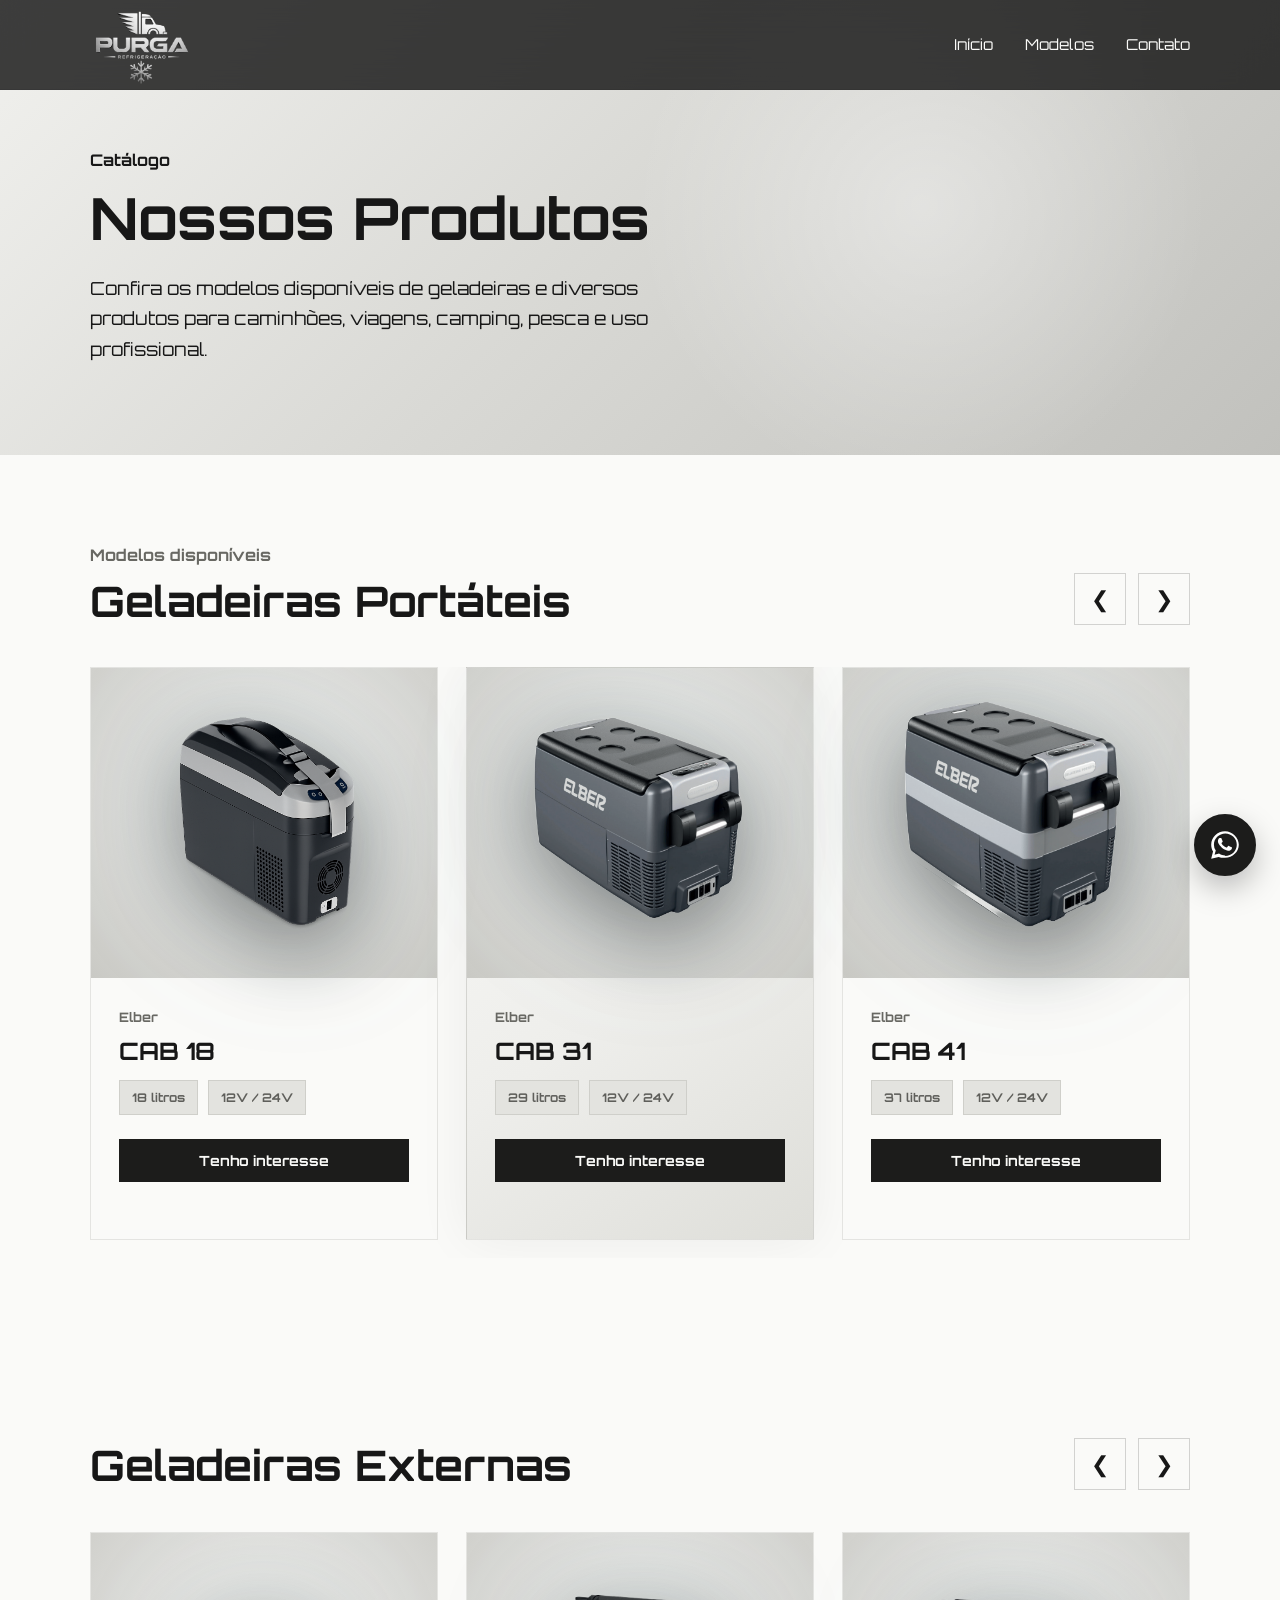
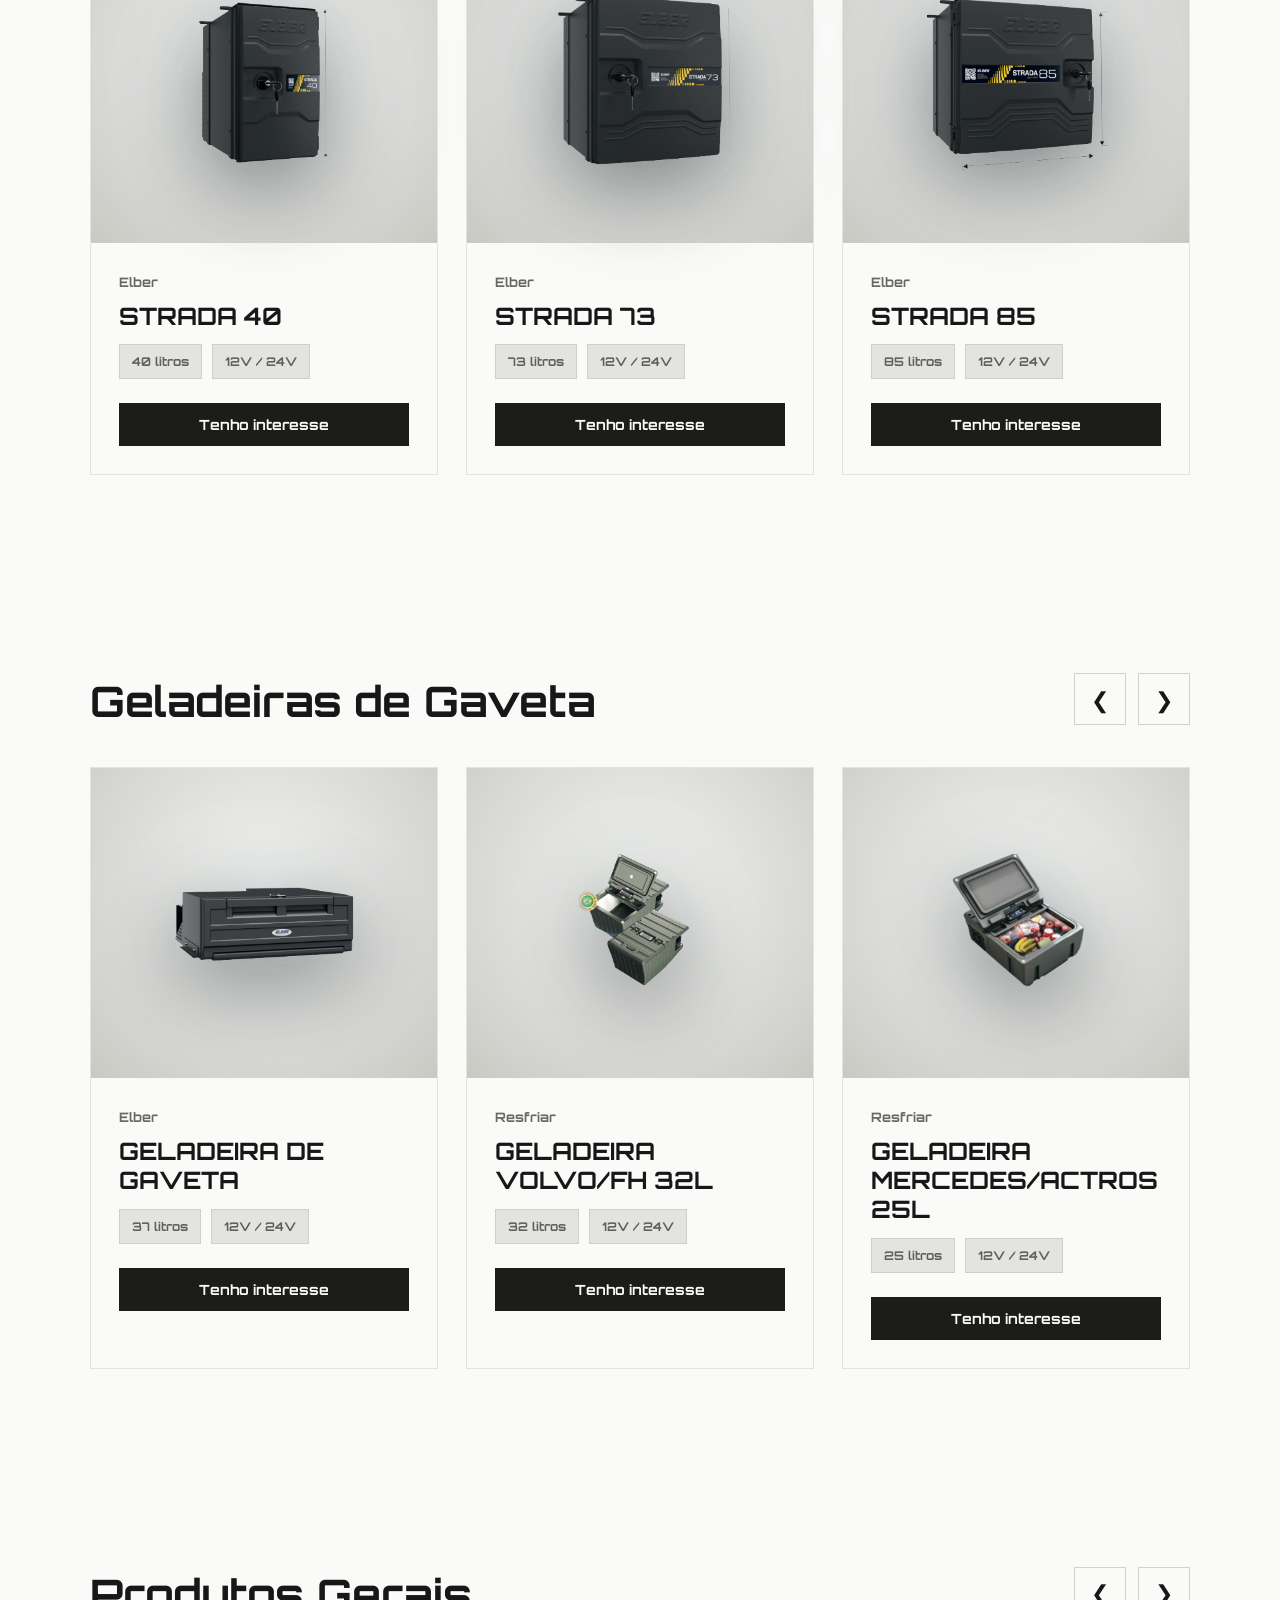
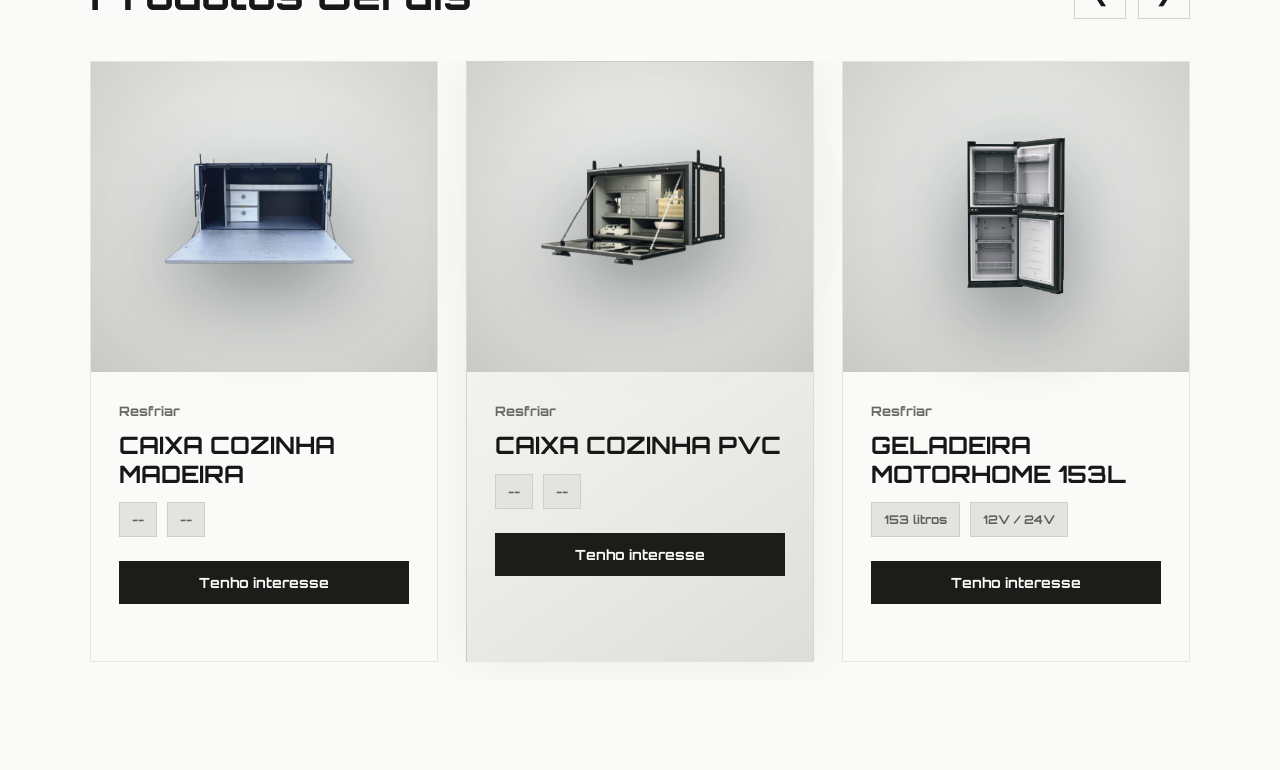
==== commit c604f100: "Ajusta geladeiras" ====
--- a/produtos.html
+++ b/produtos.html
@@ -652,32 +652,12 @@
         </article>
         <article class="catalogo-card">
           <div class="catalogo-card-img">
-            <img src="./assets/gealdeiramercedesactros25litros (2).png" alt="Geladeira Elber GELADEIRA MERCEDES/ACTROS 25L 25 litros para refrigeração automotiva">
-          </div>
-
-          <div class="catalogo-card-info">
-            <span>Resfriar</span>
-            <h3>GELADEIRA MERCEDES/ACTROS 25L</h3>
-         
-
-            <div class="catalogo-dados">
-              <strong> 25 litros</strong>
-              <strong>12V / 24V</strong>
-            </div>
-
-            <div class="catalogo-acoes">
-              <a href="https://wa.me/5542999969593?text=Ol%C3%A1%21%20Tenho%20interesse%20na%20GELADEIRA%20MERCEDES/ACTROS%2025L." target="_blank" rel="noopener noreferrer" class="catalogo-btn-principal">Tenho interesse</a>
-            </div>
-          </div>
-        </article>
-                <article class="catalogo-card">
-          <div class="catalogo-card-img">
-            <img src="./assets/geladeiravolvofh32litros (2).png" alt="Geladeira Elber GELADEIRA VOLVO/FH 32L 32 litros para refrigeração automotiva">
-          </div>
-
-          <div class="catalogo-card-info">
-            <span>Resfriar</span>
-            <h3>GELADEIRA VOLVO/FH 32L</h3>
+            <img src="./assets/original volvo fh 32LR.png" alt="Geladeira Elber GELADEIRA DE GAVETA 37 litros para refrigeração automotiva"class="catalogo-img-ajuste-mobile">
+          </div>
+
+          <div class="catalogo-card-info">
+            <span>Volvo</span>
+            <h3>VOLVO FH</h3>
         
 
             <div class="catalogo-dados">
@@ -686,7 +666,7 @@
             </div>
 
             <div class="catalogo-acoes">
-              <a href="https://wa.me/5542999969593?text=Ol%C3%A1%21%20Tenho%20interesse%20na%20GELADEIRA%20VOLVO/FH%2032L." target="_blank" rel="noopener noreferrer" class="catalogo-btn-principal">Tenho interesse</a>
+              <a href="https://wa.me/5542999969593?text=Ol%C3%A1%21%20Tenho%20interesse%20na%20GELADEIRA%20DE%20GAVETA." target="_blank" rel="noopener noreferrer" class="catalogo-btn-principal">Tenho interesse</a>
             </div>
           </div>
         </article>
@@ -709,26 +689,7 @@
             </div>
           </div>
         </article>
-                <article class="catalogo-card">
-          <div class="catalogo-card-img">
-            <img src="./assets/geladeiravw31litros (2).png" alt="Geladeira Elber GELADEIRA VW/MAN 31L 31 litros para refrigeração automotiva">
-          </div>
-
-          <div class="catalogo-card-info">
-            <span>Resfriar</span>
-            <h3>GELADEIRA VW/MAN 31L</h3>
-        
-
-            <div class="catalogo-dados">
-              <strong>31 litros</strong>
-              <strong>12V / 24V</strong>
-            </div>
-
-            <div class="catalogo-acoes">
-              <a href="https://wa.me/5542999969593?text=Ol%C3%A1%21%20Tenho%20interesse%20na%20GELADEIRA%20VW/MAN%2031L." target="_blank" rel="noopener noreferrer" class="catalogo-btn-principal">Tenho interesse</a>
-            </div>
-          </div>
-        </article>
+          
                
         
       </div>
@@ -874,9 +835,9 @@
             </div>
           </div>
         </article>
-                <article class="catalogo-card">
-          <div class="catalogo-card-img">
-            <img src="./assets/geladeira67litros (2).png" alt="Geladeira Elber GELADEIRA 75L 75 litros para refrigeração automotiva">
+        <article class="catalogo-card">
+          <div class="catalogo-card-img">
+            <img src="./assets/GELADEIRA75LITROSS.png" alt="Geladeira Elber GELADEIRA 75L 75 litros para refrigeração automotiva" class="geladeira75l">
           </div>
 
           <div class="catalogo-card-info">
@@ -940,7 +901,67 @@
         </article>
         <article class="catalogo-card">
           <div class="catalogo-card-img">
-            <img src="./assets/SCANIA NTG 22L.png" alt="Geladeira Elber GELADEIRA DE GAVETA 37 litros para refrigeração automotiva">
+            <img src="./assets/geladeiravolvofh32litros (2).png" alt="Geladeira Elber GELADEIRA VOLVO/FH 32L 32 litros para refrigeração automotiva">
+          </div>
+
+          <div class="catalogo-card-info">
+            <span>Resfriar</span>
+            <h3>GELADEIRA VOLVO/FH 32L</h3>
+        
+
+            <div class="catalogo-dados">
+              <strong>32 litros</strong>
+              <strong>12V / 24V</strong>
+            </div>
+
+            <div class="catalogo-acoes">
+              <a href="https://wa.me/5542999969593?text=Ol%C3%A1%21%20Tenho%20interesse%20na%20GELADEIRA%20VOLVO/FH%2032L." target="_blank" rel="noopener noreferrer" class="catalogo-btn-principal">Tenho interesse</a>
+            </div>
+          </div>
+        </article>
+        <article class="catalogo-card">
+          <div class="catalogo-card-img">
+            <img src="./assets/gealdeiramercedesactros25litros (2).png" alt="Geladeira Elber GELADEIRA MERCEDES/ACTROS 25L 25 litros para refrigeração automotiva">
+          </div>
+
+          <div class="catalogo-card-info">
+            <span>Resfriar</span>
+            <h3>GELADEIRA MERCEDES/ACTROS 25L</h3>
+         
+
+            <div class="catalogo-dados">
+              <strong> 25 litros</strong>
+              <strong>12V / 24V</strong>
+            </div>
+
+            <div class="catalogo-acoes">
+              <a href="https://wa.me/5542999969593?text=Ol%C3%A1%21%20Tenho%20interesse%20na%20GELADEIRA%20MERCEDES/ACTROS%2025L." target="_blank" rel="noopener noreferrer" class="catalogo-btn-principal">Tenho interesse</a>
+            </div>
+          </div>
+        </article>
+        <article class="catalogo-card">
+          <div class="catalogo-card-img">
+            <img src="./assets/mercedes actros 25L.png" alt="Geladeira Elber GELADEIRA DE GAVETA 37 litros para refrigeração automotiva">
+          </div>
+
+          <div class="catalogo-card-info">
+            <span>Resfriar</span>
+            <h3>MERCEDES ACTROS </h3>
+        
+
+            <div class="catalogo-dados">
+              <strong>25 litros</strong>
+              <strong>12V / 24V</strong>
+            </div>
+
+            <div class="catalogo-acoes">
+              <a href="https://wa.me/5542999969593?text=Ol%C3%A1%21%20Tenho%20interesse%20na%20GELADEIRA%20DE%20GAVETA." target="_blank" rel="noopener noreferrer" class="catalogo-btn-principal">Tenho interesse</a>
+            </div>
+          </div>
+        </article>
+        <article class="catalogo-card">
+          <div class="catalogo-card-img">
+            <img src="./assets/SCANIA NTG 22L.png" alt="Geladeira Elber GELADEIRA DE GAVETA 37 litros para refrigeração automotiva"class="catalogo-img-ajuste-mobile">
           </div>
 
           <div class="catalogo-card-info">
@@ -960,11 +981,11 @@
         </article>
         <article class="catalogo-card">
           <div class="catalogo-card-img">
-            <img src="./assets/original volvo fh 32LR.png" alt="Geladeira Elber GELADEIRA DE GAVETA 37 litros para refrigeração automotiva">
-          </div>
-
-          <div class="catalogo-card-info">
-            <span>Volvo</span>
+            <img src="./assets/RESFRIARVOLVOFH.png" alt="Geladeira Elber GELADEIRA DE GAVETA 37 litros para refrigeração automotiva">
+          </div>
+
+          <div class="catalogo-card-info">
+            <span>Resfriar</span>
             <h3>VOLVO FH</h3>
         
 
@@ -980,41 +1001,21 @@
         </article>
         <article class="catalogo-card">
           <div class="catalogo-card-img">
-            <img src="./assets/mercedes actros 25L.png" alt="Geladeira Elber GELADEIRA DE GAVETA 37 litros para refrigeração automotiva">
-          </div>
-
-          <div class="catalogo-card-info">
-            <span>Resfriar</span>
-            <h3>MERCEDES ACTROS </h3>
-        
-
-            <div class="catalogo-dados">
-              <strong>25 litros</strong>
-              <strong>12V / 24V</strong>
-            </div>
-
-            <div class="catalogo-acoes">
-              <a href="https://wa.me/5542999969593?text=Ol%C3%A1%21%20Tenho%20interesse%20na%20GELADEIRA%20DE%20GAVETA." target="_blank" rel="noopener noreferrer" class="catalogo-btn-principal">Tenho interesse</a>
-            </div>
-          </div>
-        </article>
-        <article class="catalogo-card">
-          <div class="catalogo-card-img">
-            <img src="./assets/RESFRIARVOLVOFH.png" alt="Geladeira Elber GELADEIRA DE GAVETA 37 litros para refrigeração automotiva">
-          </div>
-
-          <div class="catalogo-card-info">
-            <span>Resfriar</span>
-            <h3>VOLVO FH</h3>
-        
-
-            <div class="catalogo-dados">
-              <strong>32 litros</strong>
-              <strong>12V / 24V</strong>
-            </div>
-
-            <div class="catalogo-acoes">
-              <a href="https://wa.me/5542999969593?text=Ol%C3%A1%21%20Tenho%20interesse%20na%20GELADEIRA%20DE%20GAVETA." target="_blank" rel="noopener noreferrer" class="catalogo-btn-principal">Tenho interesse</a>
+            <img src="./assets/geladeiravw31litros (2).png" alt="Geladeira Elber GELADEIRA VW/MAN 31L 31 litros para refrigeração automotiva">
+          </div>
+
+          <div class="catalogo-card-info">
+            <span>Resfriar</span>
+            <h3>GELADEIRA VW/MAN 31L</h3>
+        
+
+            <div class="catalogo-dados">
+              <strong>31 litros</strong>
+              <strong>12V / 24V</strong>
+            </div>
+
+            <div class="catalogo-acoes">
+              <a href="https://wa.me/5542999969593?text=Ol%C3%A1%21%20Tenho%20interesse%20na%20GELADEIRA%20VW/MAN%2031L." target="_blank" rel="noopener noreferrer" class="catalogo-btn-principal">Tenho interesse</a>
             </div>
           </div>
         </article>
--- a/styles.css
+++ b/styles.css
@@ -1713,6 +1713,11 @@
 
   color: var(--color-bg-card);
 }
+.catalogo-card-img img.geladeira75l {
+  width: 150px;
+  max-width: 150px;
+  height: auto;
+}
 
 /* =========================================================
    CONTEÚDO DO PRODUTO
@@ -2844,6 +2849,12 @@
 
   .catalogo-card-img {
     height: 280px;
+  }
+  
+  .catalogo-img-ajuste-mobile {
+    max-height: 220px;
+    width: auto;
+    object-fit: contain;
   }
 }
 
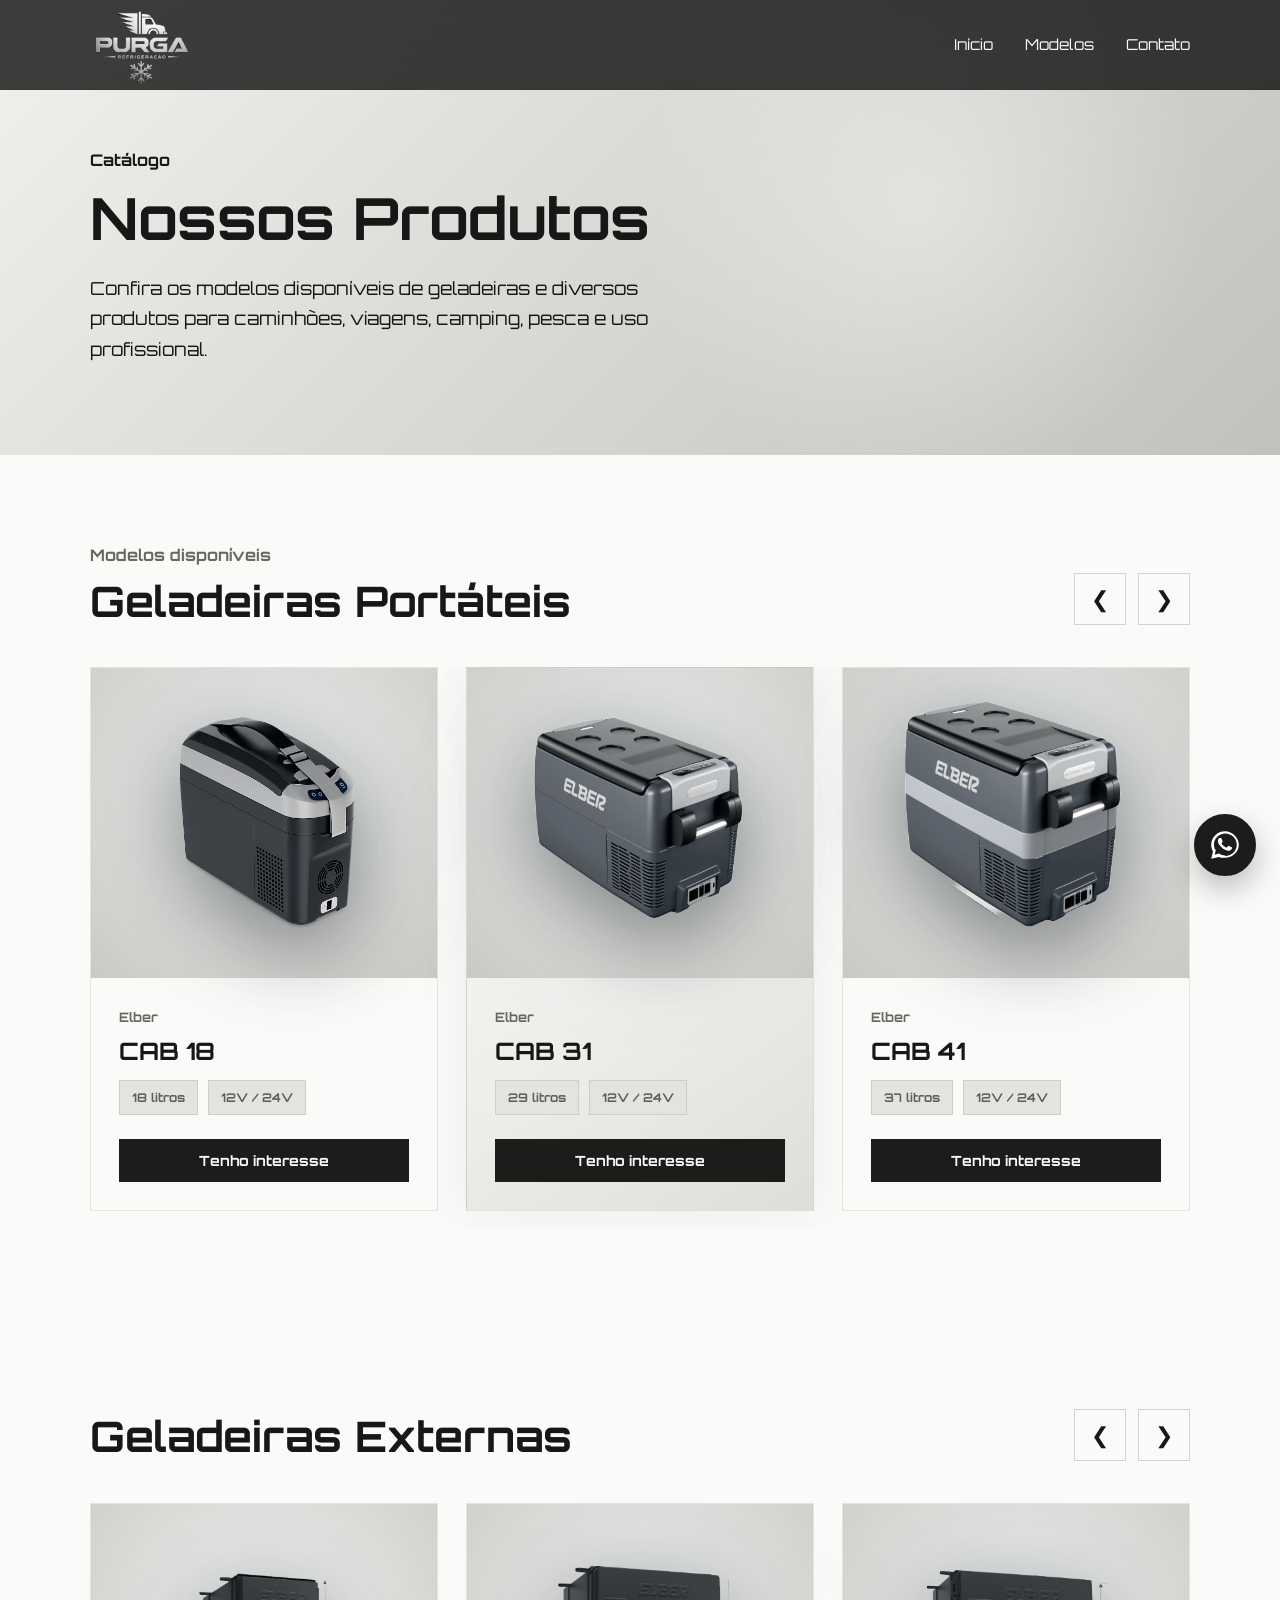
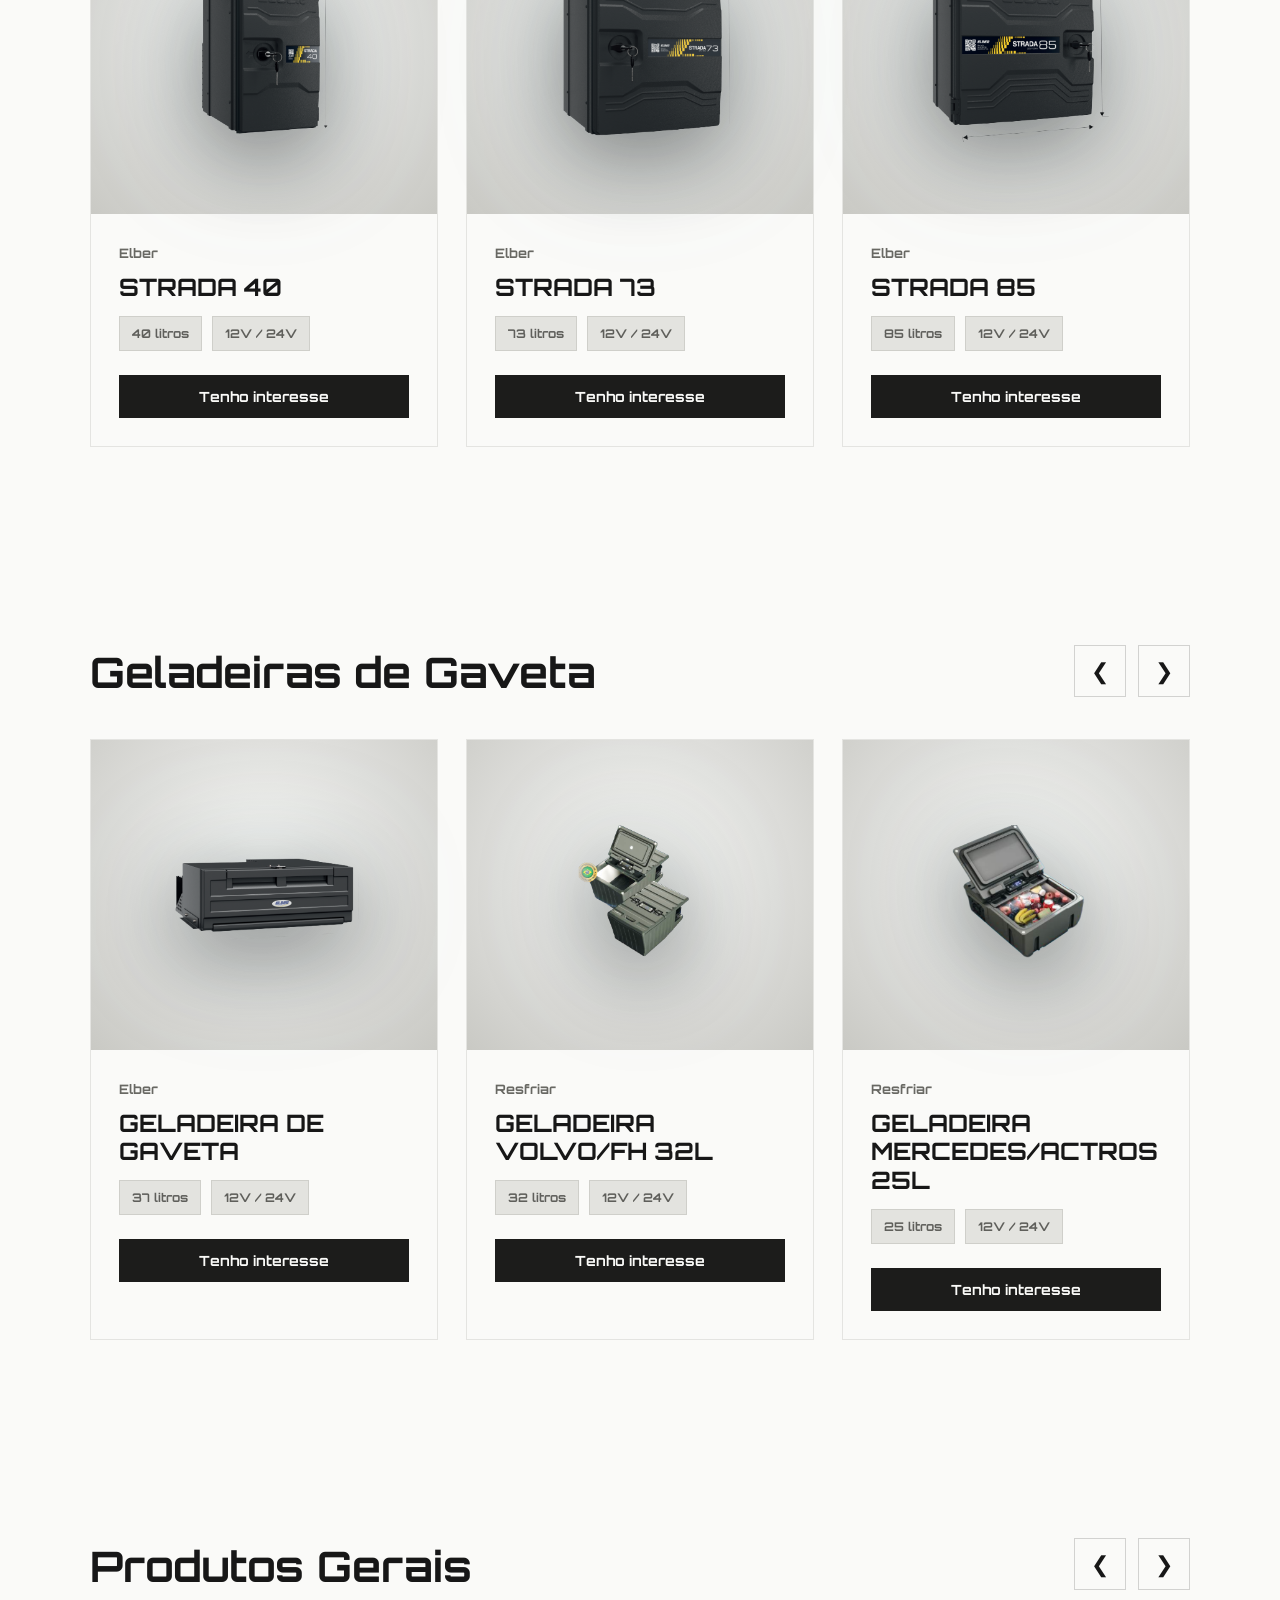
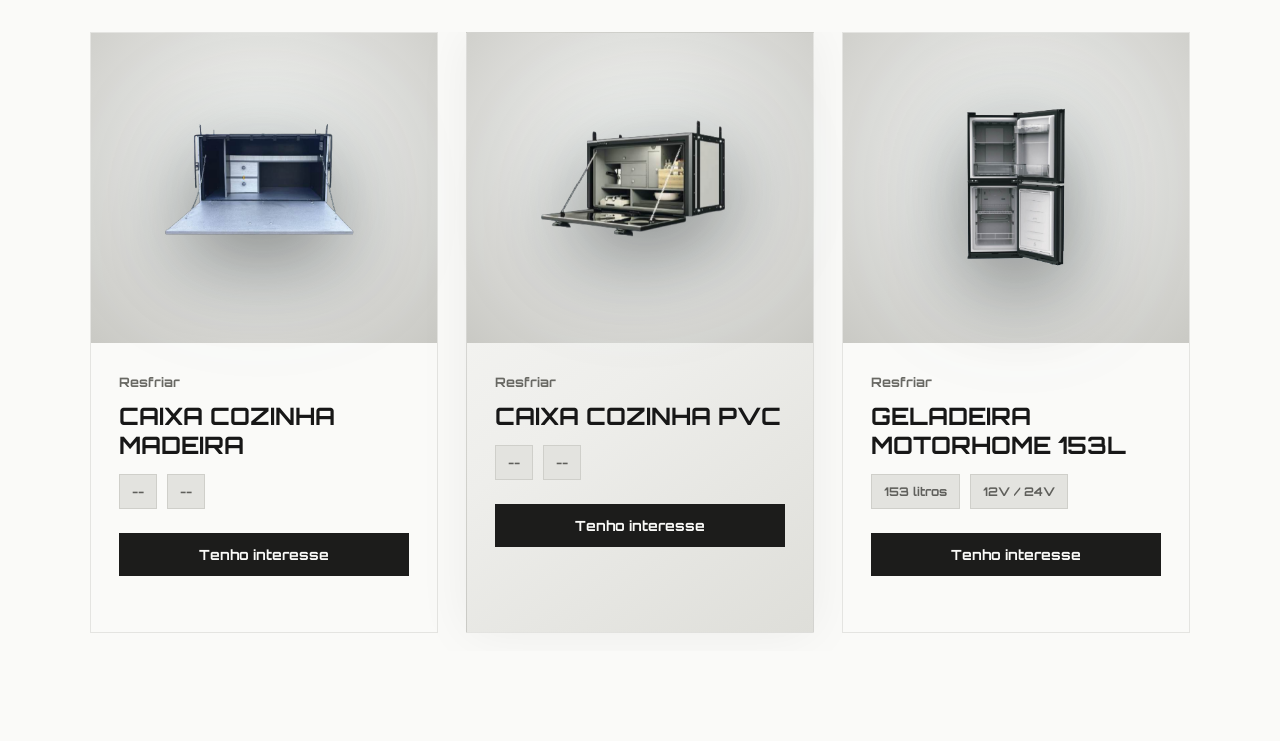
==== commit 1e9757da: "Alteração produtos" ====
--- a/produtos.html
+++ b/produtos.html
@@ -669,29 +669,7 @@
               <a href="https://wa.me/5542999969593?text=Ol%C3%A1%21%20Tenho%20interesse%20na%20GELADEIRA%20DE%20GAVETA." target="_blank" rel="noopener noreferrer" class="catalogo-btn-principal">Tenho interesse</a>
             </div>
           </div>
-        </article>
-                <article class="catalogo-card">
-          <div class="catalogo-card-img">
-            <img src="./assets/geladeirascania22litros (2).png" alt="Geladeira Elber GELADEIRA SCANIA/NTG 22L 22 litros para refrigeração automotiva">
-          </div>
-
-          <div class="catalogo-card-info">
-            <span>Resfriar</span>
-            <h3>GELADEIRA SCANIA/NTG 22L</h3>
-        
-            <div class="catalogo-dados">
-              <strong>22 litros</strong>
-              <strong>12V / 24V</strong>
-            </div>
-
-            <div class="catalogo-acoes">
-              <a href="https://wa.me/5542999969593?text=Ol%C3%A1%21%20Tenho%20interesse%20na%20GELADEIRA%20SCANIA/NTG%2022L." target="_blank" rel="noopener noreferrer" class="catalogo-btn-principal">Tenho interesse</a>
-            </div>
-          </div>
-        </article>
-          
-               
-        
+        </article>       
       </div>
     </div>
   </section> 
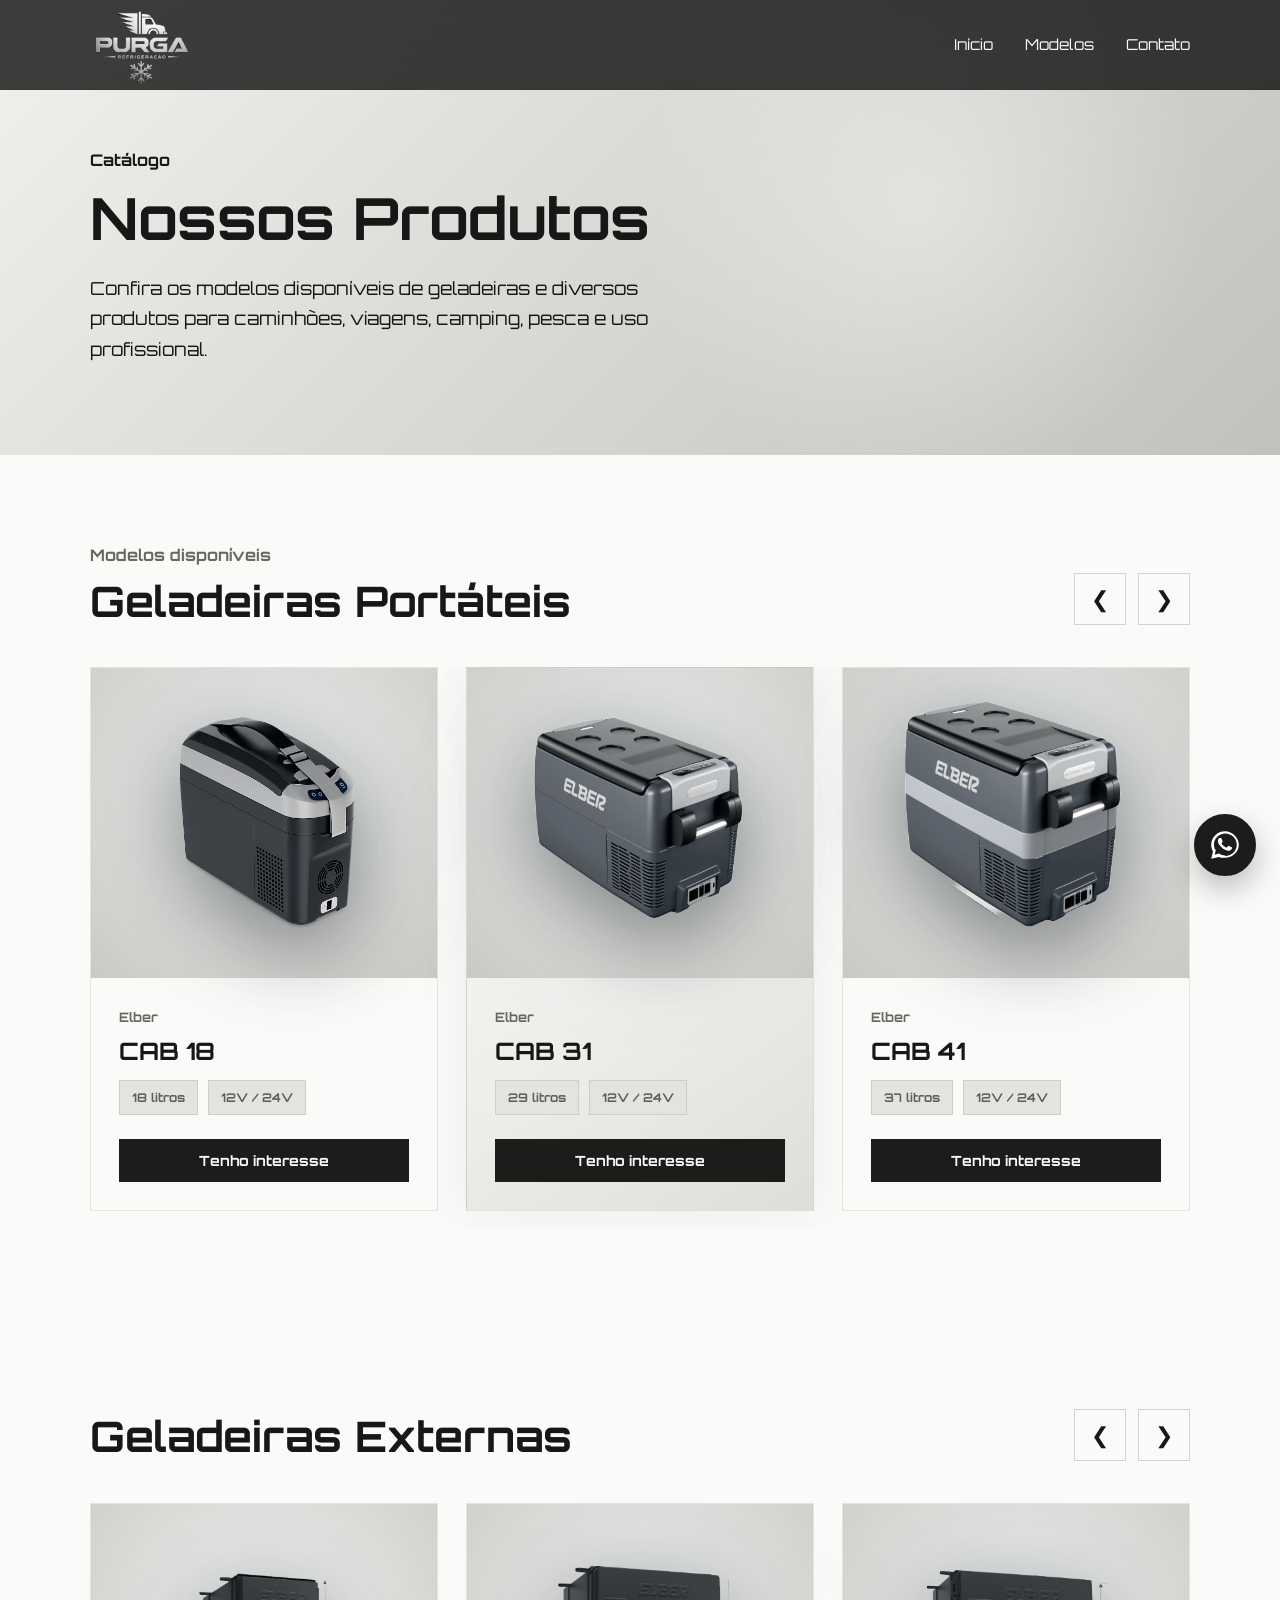
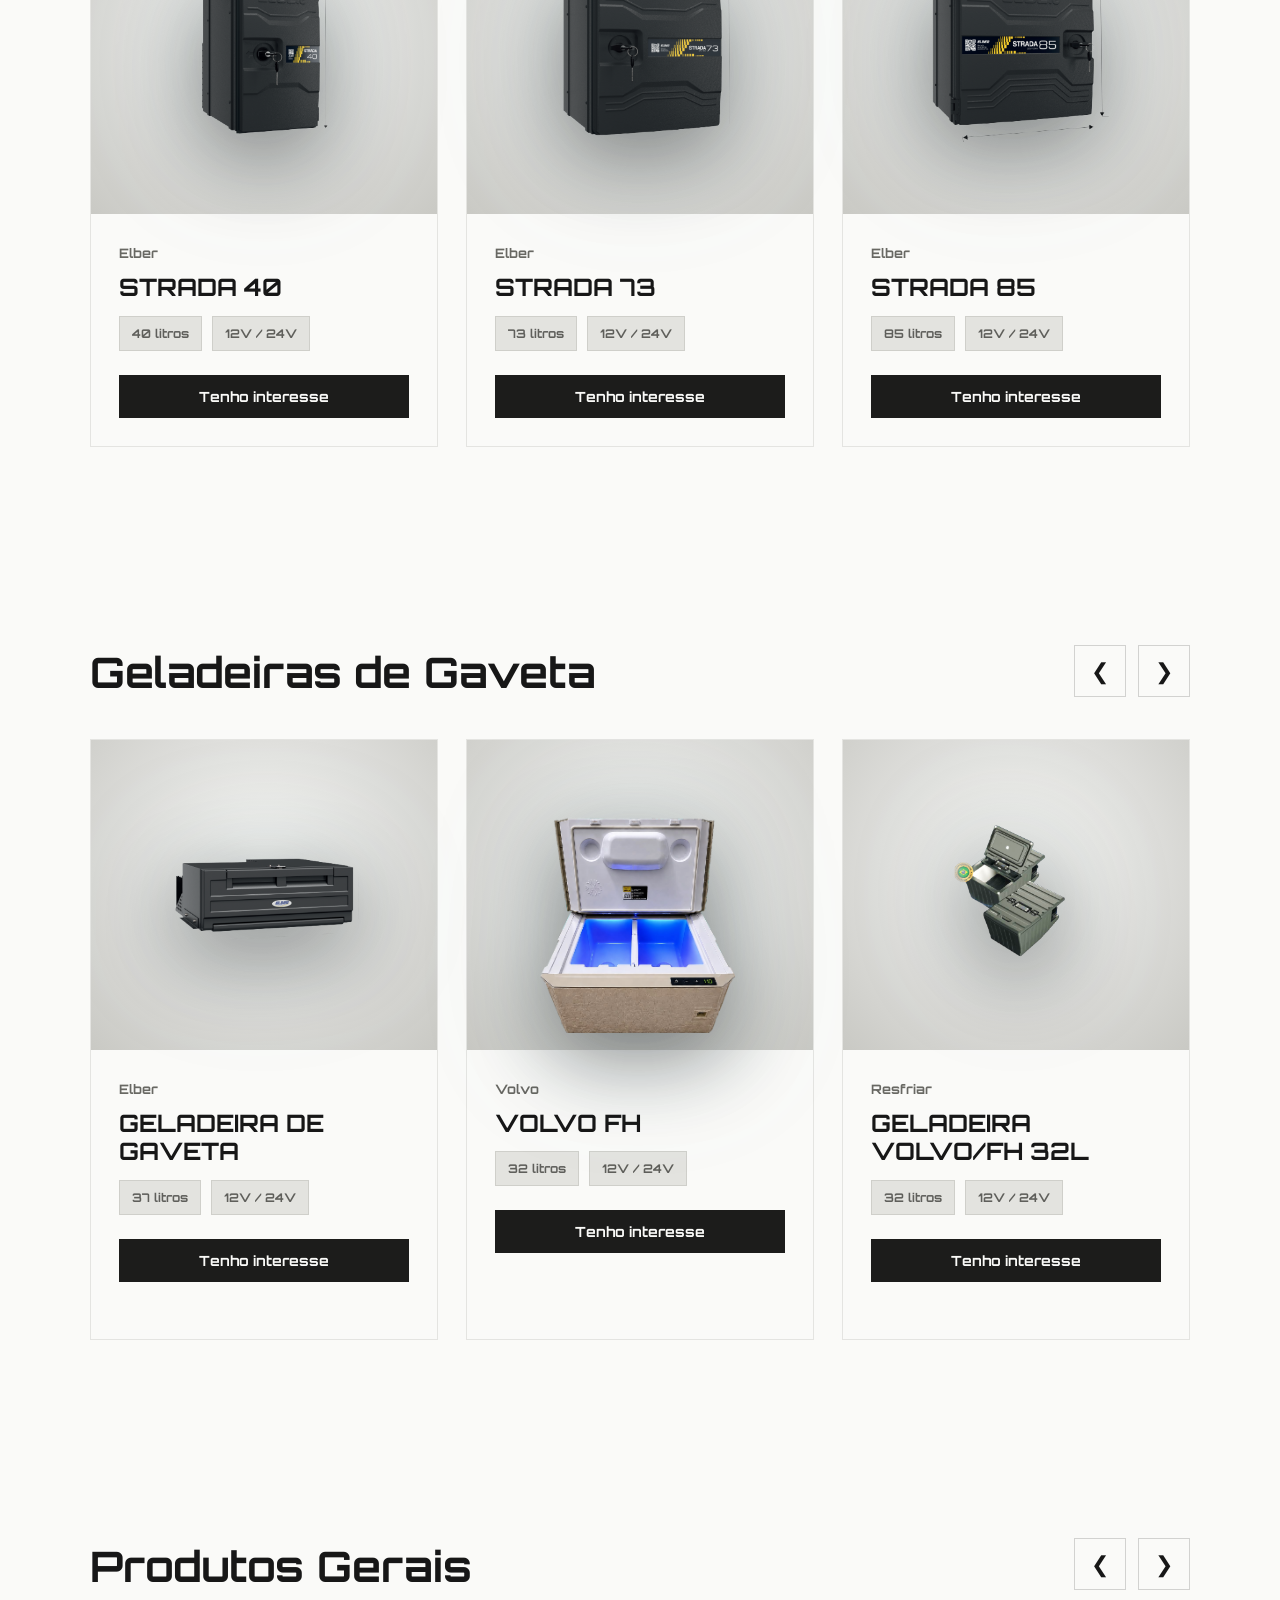
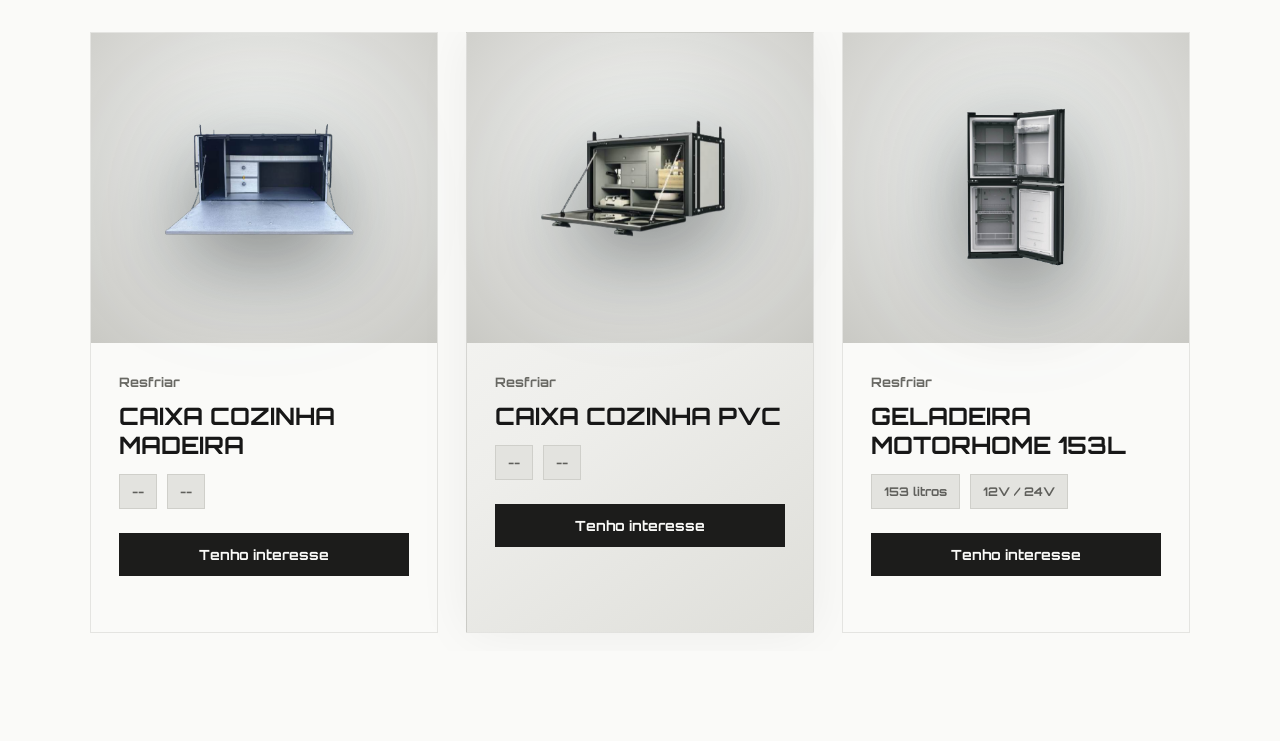
==== commit 1b08d8b9: "Produtos" ====
--- a/produtos.html
+++ b/produtos.html
@@ -650,26 +650,7 @@
             </div>
           </div>
         </article>
-        <article class="catalogo-card">
-          <div class="catalogo-card-img">
-            <img src="./assets/original volvo fh 32LR.png" alt="Geladeira Elber GELADEIRA DE GAVETA 37 litros para refrigeração automotiva"class="catalogo-img-ajuste-mobile">
-          </div>
-
-          <div class="catalogo-card-info">
-            <span>Volvo</span>
-            <h3>VOLVO FH</h3>
-        
-
-            <div class="catalogo-dados">
-              <strong>32 litros</strong>
-              <strong>12V / 24V</strong>
-            </div>
-
-            <div class="catalogo-acoes">
-              <a href="https://wa.me/5542999969593?text=Ol%C3%A1%21%20Tenho%20interesse%20na%20GELADEIRA%20DE%20GAVETA." target="_blank" rel="noopener noreferrer" class="catalogo-btn-principal">Tenho interesse</a>
-            </div>
-          </div>
-        </article>       
+             
       </div>
     </div>
   </section> 
@@ -879,6 +860,26 @@
         </article>
         <article class="catalogo-card">
           <div class="catalogo-card-img">
+            <img src="./assets/original volvo fh 32LR.png" alt="Geladeira Elber GELADEIRA DE GAVETA 37 litros para refrigeração automotiva"class="catalogo-img-ajuste-mobile">
+          </div>
+
+          <div class="catalogo-card-info">
+            <span>Volvo</span>
+            <h3>VOLVO FH</h3>
+        
+
+            <div class="catalogo-dados">
+              <strong>32 litros</strong>
+              <strong>12V / 24V</strong>
+            </div>
+
+            <div class="catalogo-acoes">
+              <a href="https://wa.me/5542999969593?text=Ol%C3%A1%21%20Tenho%20interesse%20na%20GELADEIRA%20DE%20GAVETA." target="_blank" rel="noopener noreferrer" class="catalogo-btn-principal">Tenho interesse</a>
+            </div>
+          </div>
+        </article>  
+        <article class="catalogo-card">
+          <div class="catalogo-card-img">
             <img src="./assets/geladeiravolvofh32litros (2).png" alt="Geladeira Elber GELADEIRA VOLVO/FH 32L 32 litros para refrigeração automotiva">
           </div>
 
@@ -914,26 +915,6 @@
 
             <div class="catalogo-acoes">
               <a href="https://wa.me/5542999969593?text=Ol%C3%A1%21%20Tenho%20interesse%20na%20GELADEIRA%20MERCEDES/ACTROS%2025L." target="_blank" rel="noopener noreferrer" class="catalogo-btn-principal">Tenho interesse</a>
-            </div>
-          </div>
-        </article>
-        <article class="catalogo-card">
-          <div class="catalogo-card-img">
-            <img src="./assets/mercedes actros 25L.png" alt="Geladeira Elber GELADEIRA DE GAVETA 37 litros para refrigeração automotiva">
-          </div>
-
-          <div class="catalogo-card-info">
-            <span>Resfriar</span>
-            <h3>MERCEDES ACTROS </h3>
-        
-
-            <div class="catalogo-dados">
-              <strong>25 litros</strong>
-              <strong>12V / 24V</strong>
-            </div>
-
-            <div class="catalogo-acoes">
-              <a href="https://wa.me/5542999969593?text=Ol%C3%A1%21%20Tenho%20interesse%20na%20GELADEIRA%20DE%20GAVETA." target="_blank" rel="noopener noreferrer" class="catalogo-btn-principal">Tenho interesse</a>
             </div>
           </div>
         </article>
--- a/styles.css
+++ b/styles.css
@@ -1718,7 +1718,12 @@
   max-width: 150px;
   height: auto;
 }
-
+.telefone {
+    font-family: 'Oxanium', sans-serif;
+    font-weight: 500;
+    letter-spacing: 0.5px;
+    font-size: 20px;
+}
 /* =========================================================
    CONTEÚDO DO PRODUTO
    ========================================================= */
@@ -2660,6 +2665,7 @@
     min-width: 100%;
   }
 
+
   /* =========================================================
      PRODUTO
      ========================================================= */
@@ -2856,6 +2862,9 @@
     width: auto;
     object-fit: contain;
   }
+   .telefone {
+        font-size: 18px !important;
+    }
 }
 
 /* =========================================================
